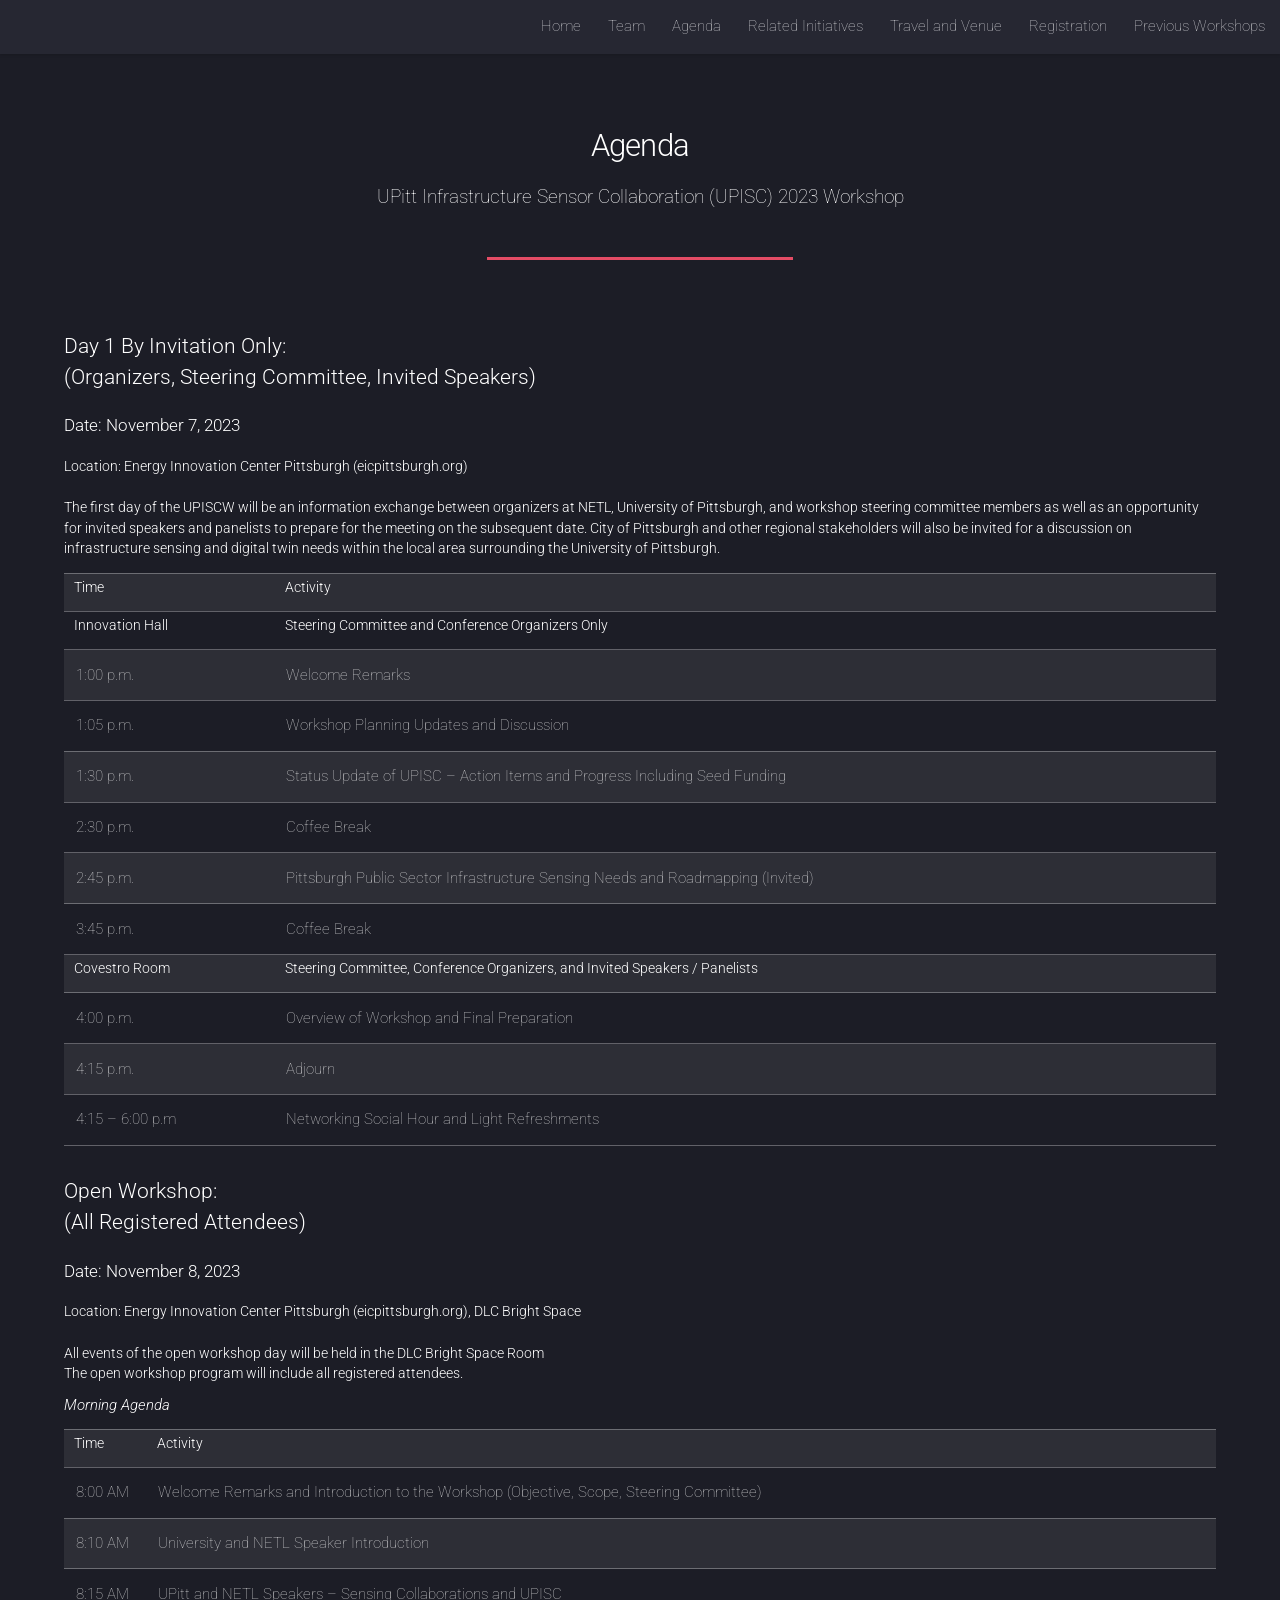
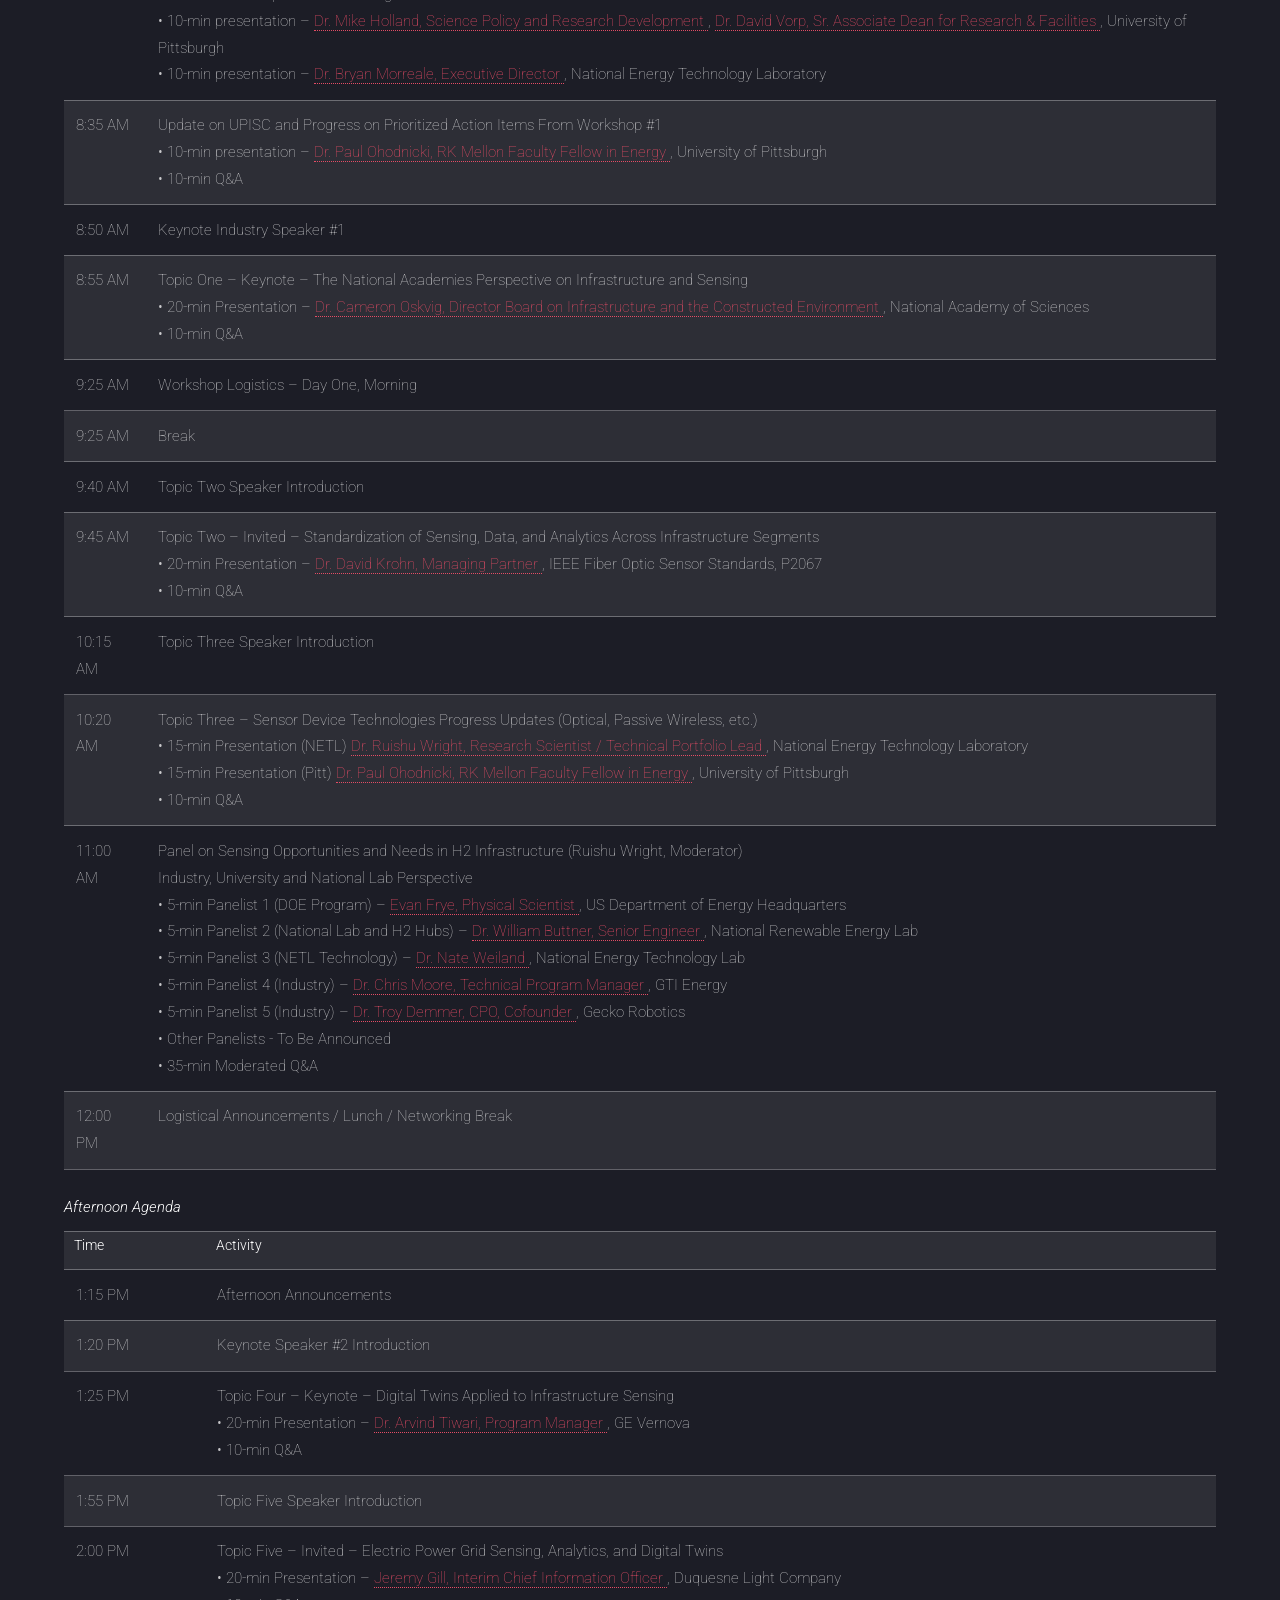
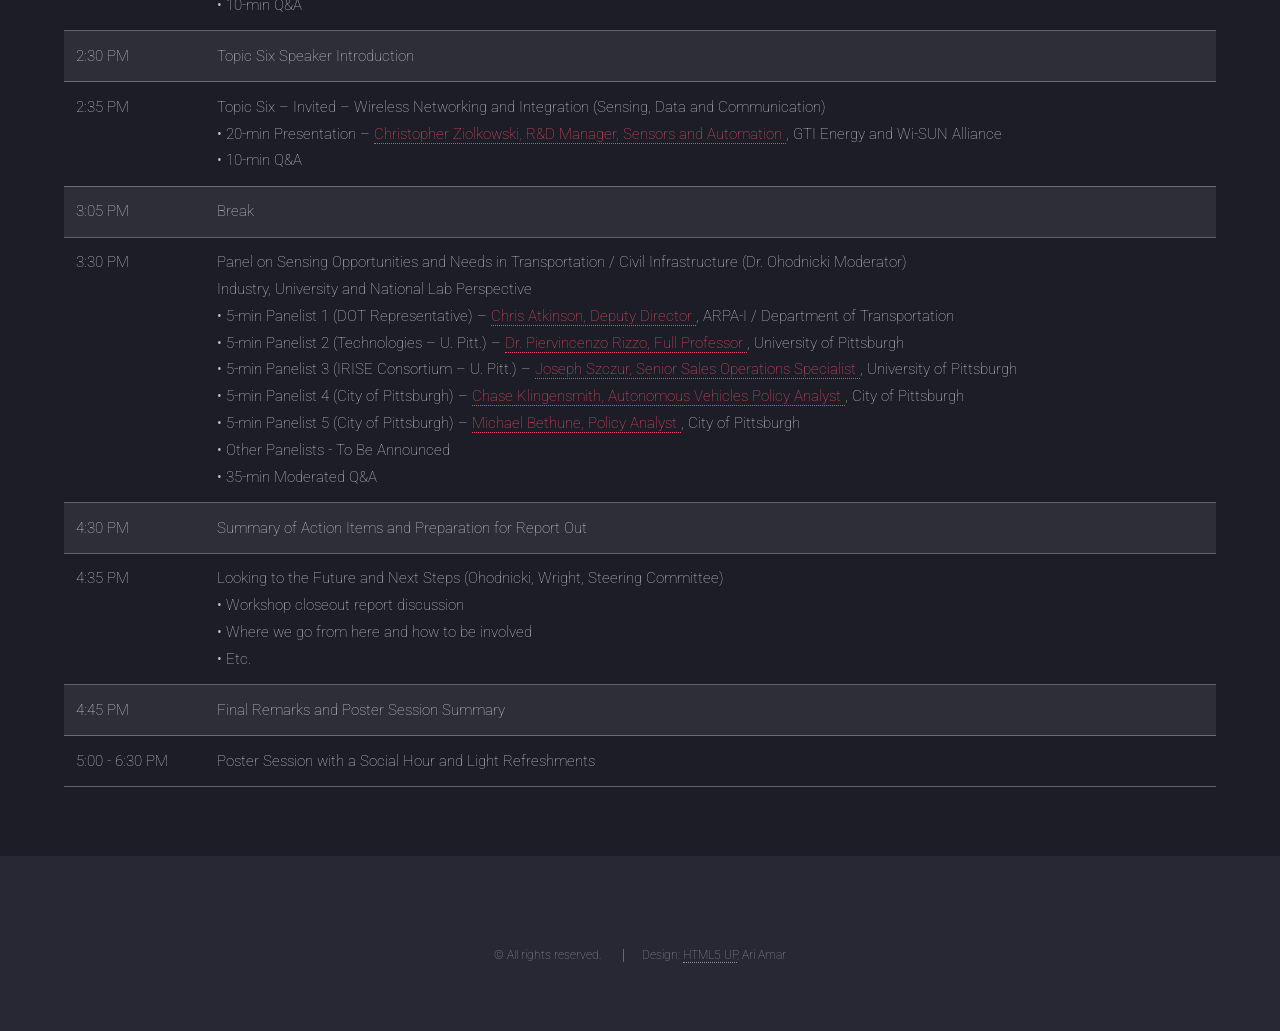
==== Agenda.html @ 0d55bb26 "Update agenda" ====
<!DOCTYPE HTML>
<!--
	Landed by HTML5 UP
	html5up.net | @ajlkn
	Free for personal and commercial use under the CCA 3.0 license (html5up.net/license)
-->
<html>

<head>
	<title>Agenda</title>
	<meta charset="utf-8" />
	<meta name="viewport" content="width=device-width, initial-scale=1, user-scalable=no" />
	<link rel="stylesheet" href="assets/css/main.css" />
	<noscript>
		<link rel="stylesheet" href="assets/css/noscript.css" />
	</noscript>
</head>

<body class="is-preload">
	<div id="page-wrapper">
		
		<!-- Header -->
		<header id="header">

			<nav id="nav">
				<ul>
					<li><a href="index.html">Home</a></li>

					<li>
						<a href="#">Team<a>
								<ul>
									<li><a href="SteeringCommittee.html">Steering Committee</a></li>
									<li><a href="ConferenceOrganizers.html">Conference Organizers</a></li>
									<li><a href="KeyFaculty.html">Key Faculty and Researchers</a></li>

								</ul>
					</li>

					<li><a href="Agenda.html">Agenda</a></li>

					<li><a href="RelatedInitiatives.html">Related Initiatives</a></li>

					<li><a href="TravelVenue.html">Travel and Venue</a></li>

					<!-- <li><a href="https://pitt.co1.qualtrics.com/jfe/form/SV_eyvDLU1VyBYwr2u" -->
					<li><a href="https://pitt.co1.qualtrics.com/jfe/form/SV_7OmbRE6JUemgWvY"
							target="_blank">Registration</a></li>
					
					<li><a href="#">Previous Workshops<a>
						<ul>
							<!-- <li><a href="Agenda2023.html">2023</a></li> -->
							<li><a href="Agenda2022.html">2022</a></li>
						</ul>
					</li>

				</ul>
			</nav>
		</header>

		
		<!-- Main -->
		<div id="main" class="wrapper style1">
			<div class="container">
				<header class="major">
					<h2>Agenda</h2>

					<p>UPitt Infrastructure Sensor Collaboration (UPISC) 2023 Workshop</p>
					<!-- <p style="color: #e44c65">*See 9/07 Workshop Presentation Materials Linked To Activites Under Day Two*</p> -->
				</header>

				<!-- Content -->


				<h3>Day 1 By Invitation Only:
					<br>(Organizers, Steering Committee, Invited Speakers)
				</h3>
				<h4>Date: November 7, 2023</h4>
				<h5>Location: <a href="https://www.eicpittsburgh.org/">Energy Innovation Center Pittsburgh
						(eicpittsburgh.org)</a>

					<br><br>The first day of the UPISCW will be an information exchange between organizers at NETL,
					University of Pittsburgh, and workshop steering committee members as well as an opportunity for
					invited speakers and panelists to prepare for the meeting on the subsequent date. City of 
					Pittsburgh and other regional stakeholders will also be invited for a discussion on infrastructure 
					sensing and digital twin needs within the local area surrounding the University of Pittsburgh.
				</h5>




				<table style="width:100%">

					<tr>
						<th>Time</th>
						<th>Activity</th>

					</tr>

					<tr>
						<th>Innovation Hall</th>
						<th>Steering Committee and Conference Organizers Only</th>

					</tr>


					<tr>
						<td>1:00 p.m.</td>
						<td>Welcome Remarks</td>

					</tr>

					<tr>
						<td>1:05 p.m.</td>
						<td>Workshop Planning Updates and Discussion</td>

					</tr>

					<tr>
						<td>1:30 p.m.</td>
						<td>Status Update of UPISC – Action Items and Progress Including Seed Funding  </td>

					</tr>


					<tr>
						<td>2:30 p.m.</td>
						<td>Coffee Break</td>

					</tr>


					<tr>
						<td>2:45 p.m.</td>
						<td>Pittsburgh Public Sector Infrastructure Sensing Needs and Roadmapping (Invited)</td>

					</tr>

					<tr>
						<td>3:45 p.m.</td>
						<td>Coffee Break</td>

					</tr>


					<tr>
						<th>Covestro Room</th>
						<th>Steering Committee, Conference Organizers, and Invited Speakers / Panelists</th>

					</tr>



					<tr>
						<td>4:00 p.m.</td>
						<td>Overview of Workshop and Final Preparation</td>

					</tr>

					<tr>
						<td>4:15 p.m.</td>
						<td>Adjourn </td>

					</tr>

					<tr>
						<td>4:15 – 6:00 p.m</td>
						<td>Networking Social Hour and Light Refreshments</td>

					</tr>

				</table>



				<h3>Open Workshop:
					<br>(All Registered Attendees)
				</h3>
				<h4>Date: November 8, 2023</h4>
				<h5>Location: <a href="https://www.eicpittsburgh.org/">Energy Innovation Center Pittsburgh
						(eicpittsburgh.org)</a>, DLC Bright Space 

					<br><br>All events of the open workshop day will be held in the DLC Bright Space Room
					<br>The open workshop program will include all registered attendees.
				</h5>

				<i>
					<h1>Morning Agenda</h1>
				</i>

				<table style="width:100%">
					<tr>
						<th>Time</th>
						<th>Activity</th>

					</tr>
					<tr>
						<td>8:00 AM</td>
						<td>Welcome Remarks and Introduction to the Workshop (Objective, Scope, Steering Committee)
							
						</td>

					</tr>
					<tr>
						<td>8:10 AM</td>
						<td>University and NETL Speaker Introduction </td>

					</tr>

					<tr style="height:5px">
						<td>8:15 AM</td>
						<td>UPitt and NETL Speakers – Sensing Collaborations and UPISC

							<br>• 10-min presentation – <a href="https://www.linkedin.com/in/mjholland01/" target="_blank">
							Dr. Mike Holland, Science Policy and Research Development
							</a>, <a href="https://www.linkedin.com/in/david-vorp-251b1040/" target="_blank">
							Dr. David Vorp, Sr. Associate Dean for Research & Facilities
							</a>, University of Pittsburgh
							<br>• 10-min presentation – <a href="https://www.linkedin.com/in/bryan-morreale-43898455/" target="_blank">
							Dr. Bryan Morreale, Executive Director
							</a>, National Energy Technology Laboratory

						</td>
					</tr>
					
					<tr>
						<td>8:35 AM</td>
						<td>Update on UPISC and Progress on Prioritized Action Items From Workshop #1
						
							<br>• 10-min presentation – <a href="https://www.linkedin.com/in/paul-ohodnicki-366ab115/" target="_blank">
							Dr. Paul Ohodnicki, RK Mellon Faculty Fellow in Energy
							</a>, University of Pittsburgh
							<br>• 10-min Q&A
							
						</td>

					</tr>

					<tr>
						<td>8:50 AM</td>
						<td>Keynote Industry Speaker #1 </td>

					</tr>


					<tr style="height:10px;">
						<td>8:55 AM</td>
						<td>Topic One – Keynote – The National Academies Perspective on Infrastructure and Sensing
							<br>• 20-min Presentation – <a href="https://www.linkedin.com/in/cameron-oskvig-aa29a9/" target="_blank">
							Dr. Cameron Oskvig, Director Board on Infrastructure and the Constructed Environment
							</a>, National Academy of Sciences
							<br>• 10-min Q&A

						</td>

					</tr>

					<tr>
						<td>9:25 AM</td>
						<td>Workshop Logistics – Day One, Morning</td>
					</tr>


					<tr>
						<td>9:25 AM</td>
						<td>Break</td>

					</tr>

					<tr>
						<td>9:40 AM</td>
						<td>Topic Two Speaker Introduction</td>

					</tr>

					<tr>
						<td>9:45 AM</td>
						<td>Topic Two – Invited – Standardization of Sensing, Data, and Analytics Across Infrastructure Segments
							<br>• 20-min Presentation – <a href="https://www.linkedin.com/in/david-krohn-72171465/" target="_blank">
							Dr. David Krohn, Managing Partner
							</a>, IEEE Fiber Optic Sensor Standards, P2067
							<br>• 10-min Q&A

						</td>

					</tr>


					<tr>
						<td>10:15 AM</td>
						<td>Topic Three Speaker Introduction</td>

					</tr>

					<tr>
						<td>10:20 AM</td>
						<td>Topic Three – Sensor Device Technologies Progress Updates (Optical, Passive Wireless, etc.)  
							<br>• 15-min Presentation (NETL) <a href="https://www.linkedin.com/in/ruishu-f-wright-96b26642/" target="_blank">
							Dr. Ruishu Wright, Research Scientist / Technical Portfolio Lead
							</a>, National Energy Technology Laboratory
							<br>• 15-min Presentation (Pitt) <a href="https://www.linkedin.com/in/paul-ohodnicki-366ab115/" target="_blank">
							Dr. Paul Ohodnicki, RK Mellon Faculty Fellow in Energy
							</a>, University of Pittsburgh
							<br>• 10-min Q&A

						</td>

					</tr>

					<tr>
						<td>11:00 AM</td>
						<td>Panel on Sensing Opportunities and Needs in H2 Infrastructure (Ruishu Wright, Moderator)
							<br>Industry, University and National Lab Perspective
							<br>• 5-min Panelist 1 (DOE Program) – <a href="https://www.linkedin.com/in/evanjamesfrye/" target="_blank">
							Evan Frye, Physical Scientist
							</a>, US Department of Energy Headquarters
							<br>• 5-min Panelist 2 (National Lab and H2 Hubs) – <a href="https://www.linkedin.com/in/william-buttner-6ab0a7226/" target="_blank">
							Dr. William Buttner, Senior Engineer
							</a>, National Renewable Energy Lab
							<br>• 5-min Panelist 3 (NETL Technology) – <a href="" target="_blank">
							Dr. Nate Weiland
							</a>, National Energy Technology Lab
							<br>• 5-min Panelist 4 (Industry) – <a href="https://www.linkedin.com/in/chris-moore-gti/" target="_blank">
							Dr. Chris Moore, Technical Program Manager
							</a>, GTI Energy
							<br>• 5-min Panelist 5 (Industry) – <a href="https://www.linkedin.com/in/troy-demmer-27037526/" target="_blank">
							Dr. Troy Demmer, CPO, Cofounder
							</a>, Gecko Robotics
							<br>• Other Panelists - To Be Announced
							<br>• 35-min Moderated Q&A


						</td>

					</tr>

					<tr>
						<td>12:00 PM</td>
						<td>Logistical Announcements / Lunch / Networking Break</td>

					</tr>


				</table>
				<i>
					<h1>Afternoon Agenda</h1>
				</i>

				<table style="width:100%" class="centered">
					<tr>
						<th>Time</th>
						<th>Activity</th>

					</tr>
					<tr>
						<td>1:15 PM</td>
						<td>Afternoon Announcements</td>

					</tr>
					<tr>
						<td>1:20 PM</td>
						<td>Keynote Speaker #2 Introduction</td>

					</tr>

					<tr>
						<td>1:25 PM</td>
						<td>Topic Four – Keynote – Digital Twins Applied to Infrastructure Sensing
							<br>• 20-min Presentation – <a href="https://www.linkedin.com/in/arvind-kumar-tiwari-95224019/" target="_blank">
							Dr. Arvind Tiwari, Program Manager
							</a>, GE Vernova
							<br>• 10-min Q&A


						</td>

					</tr>

					<tr>
						<td>1:55 PM</td>
						<td>Topic Five Speaker Introduction</td>

					</tr>


					<tr>
						<td>2:00 PM</td>
						<td>Topic Five – Invited – Electric Power Grid Sensing, Analytics, and Digital Twins
							<br>• 20-min Presentation – <a href="https://www.linkedin.com/in/jeremyngill/" target="_blank">
							Jeremy Gill, Interim Chief Information Officer
							</a>, Duquesne Light Company
							<br>• 10-min Q&A

						</td>

					</tr>

					<tr>
						<td>2:30 PM</td>
						<td>Topic Six Speaker Introduction</td>

					</tr>


					<tr>
						<td>2:35 PM</td>
						<td>Topic Six – Invited – Wireless Networking and Integration (Sensing, Data and Communication)
							<br>• 20-min Presentation – <a href="https://www.linkedin.com/in/christopher-ziolkowski-b3672a29/" target="_blank">
							Christopher Ziolkowski, R&D Manager, Sensors and Automation
							</a>, GTI Energy and Wi-SUN Alliance
							<br>• 10-min Q&A
						</td>

					</tr>

					<tr>
						<td>3:05 PM</td>
						<td>Break</td>

					</tr>

					<tr>
						<td>3:30 PM</td>
						<td>Panel on Sensing Opportunities and Needs in Transportation / Civil Infrastructure (Dr. Ohodnicki Moderator)
							<br>Industry, University and National Lab Perspective
							<br>• 5-min Panelist 1 (DOT Representative) – <a href="https://www.linkedin.com/in/chrisatkinson55/" target="_blank">
							Chris Atkinson, Deputy Director
							</a>, ARPA-I / Department of Transportation
							<br>• 5-min Panelist 2 (Technologies – U. Pitt.) – <a href="https://www.linkedin.com/in/piervincenzo-rizzo-73828452/" target="_blank">
							Dr. Piervincenzo Rizzo, Full Professor
							</a>, University of Pittsburgh
							<br>• 5-min Panelist 3 (IRISE Consortium – U. Pitt.) – <a href="https://www.linkedin.com/in/kathleen-szczur-04760b11/" target="_blank">
							Joseph Szczur, Senior Sales Operations Specialist
							</a>, University of Pittsburgh
							<br>• 5-min Panelist 4 (City of Pittsburgh) – <a href="https://www.linkedin.com/in/chaseklingensmith/" target="_blank">
							Chase Klingensmith, Autonomous Vehicles Policy Analyst
							</a>, City of Pittsburgh
							<br>• 5-min Panelist 5 (City of Pittsburgh) – <a href="https://www.linkedin.com/in/michael-c-bethune/" target="_blank">
							Michael Bethune, Policy Analyst
							</a>, City of Pittsburgh
							<br>• Other Panelists - To Be Announced
							<br>• 35-min Moderated Q&A
							
						</td>

					</tr>

					<tr>
						<td>4:30 PM</td>
						<td>Summary of Action Items and Preparation for Report Out

						</td>

					</tr>

					<tr>
						<td>4:35 PM</td>
						<td>Looking to the Future and Next Steps (Ohodnicki, Wright, Steering Committee)
							<br>• Workshop closeout report discussion 
							<br>• Where we go from here and how to be involved
							<br>• Etc. 
							
						
						</td>

					</tr>

					<tr>
						<td>4:45 PM</td>
						<td>Final Remarks and Poster Session Summary</td>

					</tr>

					<tr>
						<td>5:00 - 6:30 PM</td>
						<td>Poster Session with a Social Hour and Light Refreshments
							<!-- <br><br>• Andrew Xu: <a href="PDF/Xu.pdf" target="_blank">Designing methods for more identity-obscuring and equitable sensing in shared spaces</a> -->
							<!-- <br>• Daejin Kim, Jeffrey Culp: <a href="PDF/Kim&Culp.pdf" target="_blank">Gas Sensitive Materials Enabled Optical Fiber - and SAW - Sensors for Hydrogen and Methane Monitoring</a> -->
							<!-- <br>• Golnaz Tomaraei: <a href="PDF/Tomaraei.pdf" target="_blank">Controlling The Morphology, Chemistry, And Properties Of Nanocarbons In The Nanoproduct Lab</a> -->
							<!-- <br>• Jagannath Devkota, Richard Pingree: <a href="PDF/Devkota & Pingree.pdf" target="_blank">Passive Wireless Surface Acoustic Wave Sensors and Wireless Telemetry</a> -->
							<!-- <br>• Jeffrey Wuenschell: <a href="PDF/Wuenschell.pdf" target="_blank">Nanocomposite Films for Harsh Environment Sensing Applications on Optical Fiber</a> -->
							<!-- <br>• Karki: <a href="PDF/Karki.pdf" target="_blank">Fiber optic deployment robotic tool (FODRT) for pipeline applications</a> -->
							<!-- <br>• Edward Hoffman, Karki: <a href="PDF/Karki_2.pdf" target="_blank">Single crystal fiber growth via LHPG method for harsh environment sensing applications</a> -->
							<!-- <br>• Kelly Rose, Chung Yan Shih: <a href="PDF/SAMI.pdf" target="_blank">NETL’s Science-based AI/ML Institute</a> -->
							<!-- <br>• Michael Buric: <a href="PDF/Buric.pdf" target="_blank">Distributed molten salt-loop development acceleration with single-crystal harsh-environment optical fiber-sensors</a> -->
							<!-- <br>• Nageswara Lalam: <a href="PDF/Lalam.pdf" target="_blank">Distributed Fiber Sensor Interrogators for Multi-Parameter Monitoring</a> -->
							<!-- <br>• Nathan Diemler, Alexander Shumski, Ruishu Wright: <a href="PDF/Wright&Diemler&Shumski.pdf" target="_blank">Corrosion and pH Monitoring of Pipelines and Subsurface Wellbores Using Optical Fiber Sensors</a> -->
							<!-- <br>• Pengdi Zhang: <a href="PDF/Zhang.pdf" target="_blank">Pipeline Defects Inspection Based Upon Distributed Acoustic Fiber Optic Sensing Data for Machine Learning Technology</a> -->
							<!-- <br>• Scott Crawford: <a href="PDF/Crawford.pdf" target="_blank">Portable Photoluminescent Sensors for Critical Metals</a> -->
							<!-- <br>• Yang-Duan Su: <a href="PDF/Su.pdf" target="_blank">Electrical Asset Temperature Monitoring Using Optical Fiber Based Sensors</a> -->
							<!-- <br>• Yuhua Duan: <a href="PDF/Duan.pdf" target="_blank">Theoretical Study of Temperature Dependence and Optical properties of Gas Sensor Materials</a> -->
							<!-- <br>• Z. Zeng: <a href="PDF/Zeng.pdf" target="_blank">Heterogeneous Growth of UiO-66-NH2 on Oxidized Single-Walled Carbon Nanotubes to Form “Beads-on-a-String” Composites</a> -->
						</td>

					</tr>

				</table>




				<!-- <div class="row"> -->
								
								<!-- <div class="col-4 col-12-medium"> -->
									  <!-- <img src="images/CMU.png" alt="" style="width:50%" > -->
								<!-- </div> -->
								<!-- <div class="col-4 col-12-medium"> -->
									  <!-- <img src="images/NC_State.png" alt="" style="width:100%"> -->
								<!-- </div> -->
								<!-- <div class="col-4 col-12-medium"> -->
									  <!-- <img src="images/PITT.png" alt="" style=" width:100%"> -->
								<!-- </div> -->
								
							<!-- </div> -->







			</div>
		</div>

		<!-- Footer -->
		<footer id="footer">

			<ul class="copyright">
				<li>&copy; All rights reserved.</li>
				<li>Design: <a href="http://html5up.net">HTML5 UP</a>, Ari Amar</li>
			</ul>
		</footer> 

	</div>

	<!-- Scripts -->
	<script src="assets/js/jquery.min.js"></script>
	<script src="assets/js/jquery.scrolly.min.js"></script>
	<script src="assets/js/jquery.dropotron.min.js"></script>
	<script src="assets/js/jquery.scrollex.min.js"></script>
	<script src="assets/js/browser.min.js"></script>
	<script src="assets/js/breakpoints.min.js"></script>
	<script src="assets/js/util.js"></script>
	<script src="assets/js/main.js"></script>

</body>

</html>
---- assets/css/main.css ----
@import url("fontawesome-all.min.css");
@import url("https://fonts.googleapis.com/css?family=Roboto:100,300,100italic,300italic");

/*
	Landed by HTML5 UP
	html5up.net | @ajlkn
	Free for personal and commercial use under the CCA 3.0 license (html5up.net/license)
*/

html, body, div, span, applet, object,
iframe, h1, h2, h3, h4, h5, h6, p, blockquote,
pre, a, abbr, acronym, address, big, cite,
code, del, dfn, em, img, ins, kbd, q, s, samp,
small, strike, strong, sub, sup, tt, var, b,
u, i, center, dl, dt, dd, ol, ul, li, fieldset,
form, label, legend, table, caption, tbody,
tfoot, thead, tr, th, td, article, aside,
canvas, details, embed, figure, figcaption,
footer, header, hgroup, menu, nav, output, ruby,
section, summary, time, mark, audio, video {
	margin: 0;
	padding: 0;
	border: 0;
	font-size: 100%;
	font: inherit;
	vertical-align: baseline;}

article, aside, details, figcaption, figure,
footer, header, hgroup, menu, nav, section {
	display: block;}

body {
	line-height: 1;
}

ol, ul {
	list-style: none;
}

blockquote, q {
	quotes: none;
}

	blockquote:before, blockquote:after, q:before, q:after {
		content: '';
		content: none;
	}

table {
	border-collapse: collapse;
	border-spacing: 0;
}

body {
	-webkit-text-size-adjust: none;
}

mark {
	background-color: transparent;
	color: inherit;
}

input::-moz-focus-inner {
	border: 0;
	padding: 0;
}

input, select, textarea {
	-moz-appearance: none;
	-webkit-appearance: none;
	-ms-appearance: none;
	appearance: none;
}

/* Basic */

	html {
		box-sizing: border-box;
	}

	*, *:before, *:after {
		box-sizing: inherit;
	}

	html, body {
		background: #1c1d26;
	}

	body.is-preload *, body.is-preload *:before, body.is-preload *:after {
		-moz-animation: none !important;
		-webkit-animation: none !important;
		-ms-animation: none !important;
		animation: none !important;
		-moz-transition: none !important;
		-webkit-transition: none !important;
		-ms-transition: none !important;
		transition: none !important;
	}

	body, input, select, textarea {
		color: rgba(255, 255, 255, 0.75);
		font-family: "Roboto", Helvetica, sans-serif;
		font-size: 15pt;
		font-weight: 100;
		line-height: 1.75em;
	}

	a {
		-moz-transition: border-color 0.2s ease-in-out, color 0.2s ease-in-out;
		-webkit-transition: border-color 0.2s ease-in-out, color 0.2s ease-in-out;
		-ms-transition: border-color 0.2s ease-in-out, color 0.2s ease-in-out;
		transition: border-color 0.2s ease-in-out, color 0.2s ease-in-out;
		border-bottom: dotted 1px;
		color: #e44c65;
		text-decoration: none;
	}

		a:hover {
			color: #e44c65 !important;
			border-bottom-color: transparent;
		}

	strong, b {
		color: #ffffff;
		font-weight: 300;
	}

	em, i {
		font-style: italic;
	}

	p {
		margin: 0 0 2em 0;
	}

	h1, h2, h3, h4, h5, h6 {
		color: #ffffff;
		font-weight: 300;
		line-height: 1em;
		margin: 0 0 1em 0;
	}

		h1 a, h2 a, h3 a, h4 a, h5 a, h6 a {
			color: inherit;
			border: 0;
		}

	h2 {
		font-size: 2em;
		line-height: 1.5em;
		letter-spacing: -0.025em;
	}

	h3 {
		font-size: 1.35em;
		line-height: 1.5em;
	}

	h4 {
		font-size: 1.1em;
		line-height: 1.5em;
	}

	h5 {
		font-size: 0.9em;
		line-height: 1.5em;
	}

	h6 {
		font-size: 0.7em;
		line-height: 1.5em;
	}

	sub {
		font-size: 0.8em;
		position: relative;
		top: 0.5em;
	}

	sup {
		font-size: 0.8em;
		position: relative;
		top: -0.5em;
	}

	hr {
		border: 0;
		border-bottom: solid 1px rgba(255, 255, 255, 0.3);
		margin: 3em 0;
	}

		hr.major {
			margin: 4em 0;
		}

	blockquote {
		border-left: solid 4px rgba(255, 255, 255, 0.3);
		font-style: italic;
		margin: 0 0 2em 0;
		padding: 0.5em 0 0.5em 2em;
	}

	code {
		background: rgba(255, 255, 255, 0.075);
		border-radius: 4px;
		font-family: "Courier New", monospace;
		font-size: 0.9em;
		margin: 0 0.25em;
		padding: 0.25em 0.65em;
	}

	pre {
		-webkit-overflow-scrolling: touch;
		font-family: "Courier New", monospace;
		font-size: 0.9em;
		margin: 0 0 2em 0;
	}

		pre code {
			display: block;
			line-height: 1.75em;
			padding: 1em 1.5em;
			overflow-x: auto;
		}

	.align-left {
		text-align: left;
	}

	.align-center {
		text-align: center;
	}

	.align-right {
		text-align: right;
	}

/* Loader */

	@-moz-keyframes spinner-show {
		0% {
			opacity: 0;
		}

		100% {
			opacity: 1;
		}
	}

	@-webkit-keyframes spinner-show {
		0% {
			opacity: 0;
		}

		100% {
			opacity: 1;
		}
	}

	@-ms-keyframes spinner-show {
		0% {
			opacity: 0;
		}

		100% {
			opacity: 1;
		}
	}

	@keyframes spinner-show {
		0% {
			opacity: 0;
		}

		100% {
			opacity: 1;
		}
	}

	@-moz-keyframes spinner-hide {
		0% {
			color: rgba(255, 255, 255, 0.15);
			z-index: 100001;
			-moz-transform: scale(1) rotate(0deg);
			-webkit-transform: scale(1) rotate(0deg);
			-ms-transform: scale(1) rotate(0deg);
			transform: scale(1) rotate(0deg);
		}

		99% {
			color: #1c1d26;
			z-index: 100001;
			-moz-transform: scale(0.5) rotate(360deg);
			-webkit-transform: scale(0.5) rotate(360deg);
			-ms-transform: scale(0.5) rotate(360deg);
			transform: scale(0.5) rotate(360deg);
		}

		100% {
			color: #1c1d26;
			z-index: -1;
			-moz-transform: scale(0.5) rotate(360deg);
			-webkit-transform: scale(0.5) rotate(360deg);
			-ms-transform: scale(0.5) rotate(360deg);
			transform: scale(0.5) rotate(360deg);
		}
	}

	@-webkit-keyframes spinner-hide {
		0% {
			color: rgba(255, 255, 255, 0.15);
			z-index: 100001;
			-moz-transform: scale(1) rotate(0deg);
			-webkit-transform: scale(1) rotate(0deg);
			-ms-transform: scale(1) rotate(0deg);
			transform: scale(1) rotate(0deg);
		}

		99% {
			color: #1c1d26;
			z-index: 100001;
			-moz-transform: scale(0.5) rotate(360deg);
			-webkit-transform: scale(0.5) rotate(360deg);
			-ms-transform: scale(0.5) rotate(360deg);
			transform: scale(0.5) rotate(360deg);
		}

		100% {
			color: #1c1d26;
			z-index: -1;
			-moz-transform: scale(0.5) rotate(360deg);
			-webkit-transform: scale(0.5) rotate(360deg);
			-ms-transform: scale(0.5) rotate(360deg);
			transform: scale(0.5) rotate(360deg);
		}
	}

	@-ms-keyframes spinner-hide {
		0% {
			color: rgba(255, 255, 255, 0.15);
			z-index: 100001;
			-moz-transform: scale(1) rotate(0deg);
			-webkit-transform: scale(1) rotate(0deg);
			-ms-transform: scale(1) rotate(0deg);
			transform: scale(1) rotate(0deg);
		}

		99% {
			color: #1c1d26;
			z-index: 100001;
			-moz-transform: scale(0.5) rotate(360deg);
			-webkit-transform: scale(0.5) rotate(360deg);
			-ms-transform: scale(0.5) rotate(360deg);
			transform: scale(0.5) rotate(360deg);
		}

		100% {
			color: #1c1d26;
			z-index: -1;
			-moz-transform: scale(0.5) rotate(360deg);
			-webkit-transform: scale(0.5) rotate(360deg);
			-ms-transform: scale(0.5) rotate(360deg);
			transform: scale(0.5) rotate(360deg);
		}
	}

	@keyframes spinner-hide {
		0% {
			color: rgba(255, 255, 255, 0.15);
			z-index: 100001;
			-moz-transform: scale(1) rotate(0deg);
			-webkit-transform: scale(1) rotate(0deg);
			-ms-transform: scale(1) rotate(0deg);
			transform: scale(1) rotate(0deg);
		}

		99% {
			color: #1c1d26;
			z-index: 100001;
			-moz-transform: scale(0.5) rotate(360deg);
			-webkit-transform: scale(0.5) rotate(360deg);
			-ms-transform: scale(0.5) rotate(360deg);
			transform: scale(0.5) rotate(360deg);
		}

		100% {
			color: #1c1d26;
			z-index: -1;
			-moz-transform: scale(0.5) rotate(360deg);
			-webkit-transform: scale(0.5) rotate(360deg);
			-ms-transform: scale(0.5) rotate(360deg);
			transform: scale(0.5) rotate(360deg);
		}
	}

	@-moz-keyframes spinner-rotate {
		0% {
			-moz-transform: scale(1) rotate(0deg);
			-webkit-transform: scale(1) rotate(0deg);
			-ms-transform: scale(1) rotate(0deg);
			transform: scale(1) rotate(0deg);
		}

		100% {
			-moz-transform: scale(1) rotate(360deg);
			-webkit-transform: scale(1) rotate(360deg);
			-ms-transform: scale(1) rotate(360deg);
			transform: scale(1) rotate(360deg);
		}
	}

	@-webkit-keyframes spinner-rotate {
		0% {
			-moz-transform: scale(1) rotate(0deg);
			-webkit-transform: scale(1) rotate(0deg);
			-ms-transform: scale(1) rotate(0deg);
			transform: scale(1) rotate(0deg);
		}

		100% {
			-moz-transform: scale(1) rotate(360deg);
			-webkit-transform: scale(1) rotate(360deg);
			-ms-transform: scale(1) rotate(360deg);
			transform: scale(1) rotate(360deg);
		}
	}

	@-ms-keyframes spinner-rotate {
		0% {
			-moz-transform: scale(1) rotate(0deg);
			-webkit-transform: scale(1) rotate(0deg);
			-ms-transform: scale(1) rotate(0deg);
			transform: scale(1) rotate(0deg);
		}

		100% {
			-moz-transform: scale(1) rotate(360deg);
			-webkit-transform: scale(1) rotate(360deg);
			-ms-transform: scale(1) rotate(360deg);
			transform: scale(1) rotate(360deg);
		}
	}

	@keyframes spinner-rotate {
		0% {
			-moz-transform: scale(1) rotate(0deg);
			-webkit-transform: scale(1) rotate(0deg);
			-ms-transform: scale(1) rotate(0deg);
			transform: scale(1) rotate(0deg);
		}

		100% {
			-moz-transform: scale(1) rotate(360deg);
			-webkit-transform: scale(1) rotate(360deg);
			-ms-transform: scale(1) rotate(360deg);
			transform: scale(1) rotate(360deg);
		}
	}

	@-moz-keyframes overlay-hide {
		0% {
			opacity: 1;
			z-index: 100000;
		}

		15% {
			opacity: 1;
			z-index: 100000;
		}

		99% {
			opacity: 0;
			z-index: 100000;
		}

		100% {
			opacity: 0;
			z-index: -1;
		}
	}

	@-webkit-keyframes overlay-hide {
		0% {
			opacity: 1;
			z-index: 100000;
		}

		15% {
			opacity: 1;
			z-index: 100000;
		}

		99% {
			opacity: 0;
			z-index: 100000;
		}

		100% {
			opacity: 0;
			z-index: -1;
		}
	}

	@-ms-keyframes overlay-hide {
		0% {
			opacity: 1;
			z-index: 100000;
		}

		15% {
			opacity: 1;
			z-index: 100000;
		}

		99% {
			opacity: 0;
			z-index: 100000;
		}

		100% {
			opacity: 0;
			z-index: -1;
		}
	}

	@keyframes overlay-hide {
		0% {
			opacity: 1;
			z-index: 100000;
		}

		15% {
			opacity: 1;
			z-index: 100000;
		}

		99% {
			opacity: 0;
			z-index: 100000;
		}

		100% {
			opacity: 0;
			z-index: -1;
		}
	}

	body.landing {
		text-decoration: none;
	}

		body.landing:before {
			-moz-osx-font-smoothing: grayscale;
			-webkit-font-smoothing: antialiased;
			display: inline-block;
			font-style: normal;
			font-variant: normal;
			text-rendering: auto;
			line-height: 1;
			text-transform: none !important;
			font-family: 'Font Awesome 5 Free';
			font-weight: 900;
		}

		body.landing:before {
			-moz-animation: spinner-show 1.5s 1 0.25s ease forwards, spinner-hide 0.25s ease-in-out forwards !important;
			-webkit-animation: spinner-show 1.5s 1 0.25s ease forwards, spinner-hide 0.25s ease-in-out forwards !important;
			-ms-animation: spinner-show 1.5s 1 0.25s ease forwards, spinner-hide 0.25s ease-in-out forwards !important;
			animation: spinner-show 1.5s 1 0.25s ease forwards, spinner-hide 0.25s ease-in-out forwards !important;
			-moz-transform-origin: 50% 50%;
			-webkit-transform-origin: 50% 50%;
			-ms-transform-origin: 50% 50%;
			transform-origin: 50% 50%;
			color: rgba(255, 255, 255, 0.15);
			content: '\f1ce';
			cursor: default;
			display: block;
			font-size: 2em;
			height: 2em;
			left: 50%;
			line-height: 2em;
			margin: -1em 0 0 -1em;
			opacity: 0;
			position: fixed;
			text-align: center;
			top: 50%;
			width: 2em;
			z-index: -1;
		}

		body.landing:after {
			-moz-animation: overlay-hide 1.5s ease-in forwards !important;
			-webkit-animation: overlay-hide 1.5s ease-in forwards !important;
			-ms-animation: overlay-hide 1.5s ease-in forwards !important;
			animation: overlay-hide 1.5s ease-in forwards !important;
			background: #1c1d26;
			content: '';
			display: block;
			height: 100%;
			left: 0;
			opacity: 0;
			position: fixed;
			top: 0;
			width: 100%;
			z-index: -1;
		}

		body.landing.is-preload:before {
			-moz-animation: spinner-show 1.5s 1 0.25s ease forwards, spinner-rotate 0.75s infinite linear !important;
			-webkit-animation: spinner-show 1.5s 1 0.25s ease forwards, spinner-rotate 0.75s infinite linear !important;
			-ms-animation: spinner-show 1.5s 1 0.25s ease forwards, spinner-rotate 0.75s infinite linear !important;
			animation: spinner-show 1.5s 1 0.25s ease forwards, spinner-rotate 0.75s infinite linear !important;
			z-index: 100001;
		}

		body.landing.is-preload:after {
			-moz-animation: none !important;
			-webkit-animation: none !important;
			-ms-animation: none !important;
			animation: none !important;
			opacity: 1;
			z-index: 100000;
		}

	@media (-webkit-min-device-pixel-ratio: 2) {

		body.landing:before {
			line-height: 2.025em;
		}

	}

/* Container */

	.container {
		margin: 0 auto;
		max-width: calc(100% - 4em);
		width: 70em;
	}

		.container.xsmall {
			width: 17.5em;
		}

		.container.small {
			width: 35em;
		}

		.container.medium {
			width: 52.5em;
		}

		.container.large {
			width: 87.5em;
		}

		.container.xlarge {
			width: 105em;
		}

		.container.max {
			width: 100%;
		}

		@media screen and (max-width: 1280px) {

			.container {
				width: 90%;
				max-width: 100%;
			}

		}

		@media screen and (max-width: 980px) {

			.container {
				width: 100% !important;
			}

		}

/* Row */

	.row {
		display: flex;
		flex-wrap: wrap;
		box-sizing: border-box;
		align-items: stretch;
	}

		.row > * {
			box-sizing: border-box;
		}

		.row.gtr-uniform > * > :last-child {
			margin-bottom: 0;
		}

		.row.aln-left {
			justify-content: flex-start;
		}

		.row.aln-center {
			justify-content: center;
		}

		.row.aln-right {
			justify-content: flex-end;
		}

		.row.aln-top {
			align-items: flex-start;
		}

		.row.aln-middle {
			align-items: center;
		}

		.row.aln-bottom {
			align-items: flex-end;
		}

		.row > .imp {
			order: -1;
		}

		.row > .col-1 {
			width: 8.33333%;
		}

		.row > .off-1 {
			margin-left: 8.33333%;
		}

		.row > .col-2 {
			width: 16.66667%;
		}

		.row > .off-2 {
			margin-left: 16.66667%;
		}

		.row > .col-3 {
			width: 25%;
		}

		.row > .off-3 {
			margin-left: 25%;
		}

		.row > .col-4 {
			width: 33.33333%;
		}

		.row > .off-4 {
			margin-left: 33.33333%;
		}

		.row > .col-5 {
			width: 41.66667%;
		}

		.row > .off-5 {
			margin-left: 41.66667%;
		}

		.row > .col-6 {
			width: 50%;
		}

		.row > .off-6 {
			margin-left: 50%;
		}

		.row > .col-7 {
			width: 58.33333%;
		}

		.row > .off-7 {
			margin-left: 58.33333%;
		}

		.row > .col-8 {
			width: 66.66667%;
		}

		.row > .off-8 {
			margin-left: 66.66667%;
		}

		.row > .col-9 {
			width: 75%;
		}

		.row > .off-9 {
			margin-left: 75%;
		}

		.row > .col-10 {
			width: 83.33333%;
		}

		.row > .off-10 {
			margin-left: 83.33333%;
		}

		.row > .col-11 {
			width: 91.66667%;
		}

		.row > .off-11 {
			margin-left: 91.66667%;
		}

		.row > .col-12 {
			width: 100%;
		}

		.row > .off-12 {
			margin-left: 100%;
		}

		.row.gtr-0 {
			margin-top: 0;
			margin-left: 0em;
		}

			.row.gtr-0 > * {
				padding: 0 0 0 0em;
			}

			.row.gtr-0.gtr-uniform {
				margin-top: 0em;
			}

				.row.gtr-0.gtr-uniform > * {
					padding-top: 0em;
				}

		.row.gtr-25 {
			margin-top: 0;
			margin-left: -0.625em;
		}

			.row.gtr-25 > * {
				padding: 0 0 0 0.625em;
			}

			.row.gtr-25.gtr-uniform {
				margin-top: -0.625em;
			}

				.row.gtr-25.gtr-uniform > * {
					padding-top: 0.625em;
				}

		.row.gtr-50 {
			margin-top: 0;
			margin-left: -1.25em;
		}

			.row.gtr-50 > * {
				padding: 0 0 0 1.25em;
			}

			.row.gtr-50.gtr-uniform {
				margin-top: -1.25em;
			}

				.row.gtr-50.gtr-uniform > * {
					padding-top: 1.25em;
				}

		.row {
			margin-top: 0;
			margin-left: -2.5em;
		}

			.row > * {
				padding: 0 0 0 2.5em;
			}

			.row.gtr-uniform {
				margin-top: -2.5em;
			}

				.row.gtr-uniform > * {
					padding-top: 2.5em;
				}

		.row.gtr-150 {
			margin-top: 0;
			margin-left: -3.75em;
		}

			.row.gtr-150 > * {
				padding: 0 0 0 3.75em;
			}

			.row.gtr-150.gtr-uniform {
				margin-top: -3.75em;
			}

				.row.gtr-150.gtr-uniform > * {
					padding-top: 3.75em;
				}

		.row.gtr-200 {
			margin-top: 0;
			margin-left: -5em;
		}

			.row.gtr-200 > * {
				padding: 0 0 0 5em;
			}

			.row.gtr-200.gtr-uniform {
				margin-top: -5em;
			}

				.row.gtr-200.gtr-uniform > * {
					padding-top: 5em;
				}

		@media screen and (max-width: 1680px) {

			.row {
				display: flex;
				flex-wrap: wrap;
				box-sizing: border-box;
				align-items: stretch;
			}

				.row > * {
					box-sizing: border-box;
				}

				.row.gtr-uniform > * > :last-child {
					margin-bottom: 0;
				}

				.row.aln-left {
					justify-content: flex-start;
				}

				.row.aln-center {
					justify-content: center;
				}

				.row.aln-right {
					justify-content: flex-end;
				}

				.row.aln-top {
					align-items: flex-start;
				}

				.row.aln-middle {
					align-items: center;
				}

				.row.aln-bottom {
					align-items: flex-end;
				}

				.row > .imp-xlarge {
					order: -1;
				}

				.row > .col-1-xlarge {
					width: 8.33333%;
				}

				.row > .off-1-xlarge {
					margin-left: 8.33333%;
				}

				.row > .col-2-xlarge {
					width: 16.66667%;
				}

				.row > .off-2-xlarge {
					margin-left: 16.66667%;
				}

				.row > .col-3-xlarge {
					width: 25%;
				}

				.row > .off-3-xlarge {
					margin-left: 25%;
				}

				.row > .col-4-xlarge {
					width: 33.33333%;
				}

				.row > .off-4-xlarge {
					margin-left: 33.33333%;
				}

				.row > .col-5-xlarge {
					width: 41.66667%;
				}

				.row > .off-5-xlarge {
					margin-left: 41.66667%;
				}

				.row > .col-6-xlarge {
					width: 50%;
				}

				.row > .off-6-xlarge {
					margin-left: 50%;
				}

				.row > .col-7-xlarge {
					width: 58.33333%;
				}

				.row > .off-7-xlarge {
					margin-left: 58.33333%;
				}

				.row > .col-8-xlarge {
					width: 66.66667%;
				}

				.row > .off-8-xlarge {
					margin-left: 66.66667%;
				}

				.row > .col-9-xlarge {
					width: 75%;
				}

				.row > .off-9-xlarge {
					margin-left: 75%;
				}

				.row > .col-10-xlarge {
					width: 83.33333%;
				}

				.row > .off-10-xlarge {
					margin-left: 83.33333%;
				}

				.row > .col-11-xlarge {
					width: 91.66667%;
				}

				.row > .off-11-xlarge {
					margin-left: 91.66667%;
				}

				.row > .col-12-xlarge {
					width: 100%;
				}

				.row > .off-12-xlarge {
					margin-left: 100%;
				}

				.row.gtr-0 {
					margin-top: 0;
					margin-left: 0em;
				}

					.row.gtr-0 > * {
						padding: 0 0 0 0em;
					}

					.row.gtr-0.gtr-uniform {
						margin-top: 0em;
					}

						.row.gtr-0.gtr-uniform > * {
							padding-top: 0em;
						}

				.row.gtr-25 {
					margin-top: 0;
					margin-left: -0.625em;
				}

					.row.gtr-25 > * {
						padding: 0 0 0 0.625em;
					}

					.row.gtr-25.gtr-uniform {
						margin-top: -0.625em;
					}

						.row.gtr-25.gtr-uniform > * {
							padding-top: 0.625em;
						}

				.row.gtr-50 {
					margin-top: 0;
					margin-left: -1.25em;
				}

					.row.gtr-50 > * {
						padding: 0 0 0 1.25em;
					}

					.row.gtr-50.gtr-uniform {
						margin-top: -1.25em;
					}

						.row.gtr-50.gtr-uniform > * {
							padding-top: 1.25em;
						}

				.row {
					margin-top: 0;
					margin-left: -2.5em;
				}

					.row > * {
						padding: 0 0 0 2.5em;
					}

					.row.gtr-uniform {
						margin-top: -2.5em;
					}

						.row.gtr-uniform > * {
							padding-top: 2.5em;
						}

				.row.gtr-150 {
					margin-top: 0;
					margin-left: -3.75em;
				}

					.row.gtr-150 > * {
						padding: 0 0 0 3.75em;
					}

					.row.gtr-150.gtr-uniform {
						margin-top: -3.75em;
					}

						.row.gtr-150.gtr-uniform > * {
							padding-top: 3.75em;
						}

				.row.gtr-200 {
					margin-top: 0;
					margin-left: -5em;
				}

					.row.gtr-200 > * {
						padding: 0 0 0 5em;
					}

					.row.gtr-200.gtr-uniform {
						margin-top: -5em;
					}

						.row.gtr-200.gtr-uniform > * {
							padding-top: 5em;
						}

		}

		@media screen and (max-width: 1280px) {

			.row {
				display: flex;
				flex-wrap: wrap;
				box-sizing: border-box;
				align-items: stretch;
			}

				.row > * {
					box-sizing: border-box;
				}

				.row.gtr-uniform > * > :last-child {
					margin-bottom: 0;
				}

				.row.aln-left {
					justify-content: flex-start;
				}

				.row.aln-center {
					justify-content: center;
				}

				.row.aln-right {
					justify-content: flex-end;
				}

				.row.aln-top {
					align-items: flex-start;
				}

				.row.aln-middle {
					align-items: center;
				}

				.row.aln-bottom {
					align-items: flex-end;
				}

				.row > .imp-large {
					order: -1;
				}

				.row > .col-1-large {
					width: 8.33333%;
				}

				.row > .off-1-large {
					margin-left: 8.33333%;
				}

				.row > .col-2-large {
					width: 16.66667%;
				}

				.row > .off-2-large {
					margin-left: 16.66667%;
				}

				.row > .col-3-large {
					width: 25%;
				}

				.row > .off-3-large {
					margin-left: 25%;
				}

				.row > .col-4-large {
					width: 33.33333%;
				}

				.row > .off-4-large {
					margin-left: 33.33333%;
				}

				.row > .col-5-large {
					width: 41.66667%;
				}

				.row > .off-5-large {
					margin-left: 41.66667%;
				}

				.row > .col-6-large {
					width: 50%;
				}

				.row > .off-6-large {
					margin-left: 50%;
				}

				.row > .col-7-large {
					width: 58.33333%;
				}

				.row > .off-7-large {
					margin-left: 58.33333%;
				}

				.row > .col-8-large {
					width: 66.66667%;
				}

				.row > .off-8-large {
					margin-left: 66.66667%;
				}

				.row > .col-9-large {
					width: 75%;
				}

				.row > .off-9-large {
					margin-left: 75%;
				}

				.row > .col-10-large {
					width: 83.33333%;
				}

				.row > .off-10-large {
					margin-left: 83.33333%;
				}

				.row > .col-11-large {
					width: 91.66667%;
				}

				.row > .off-11-large {
					margin-left: 91.66667%;
				}

				.row > .col-12-large {
					width: 100%;
				}

				.row > .off-12-large {
					margin-left: 100%;
				}

				.row.gtr-0 {
					margin-top: 0;
					margin-left: 0em;
				}

					.row.gtr-0 > * {
						padding: 0 0 0 0em;
					}

					.row.gtr-0.gtr-uniform {
						margin-top: 0em;
					}

						.row.gtr-0.gtr-uniform > * {
							padding-top: 0em;
						}

				.row.gtr-25 {
					margin-top: 0;
					margin-left: -0.625em;
				}

					.row.gtr-25 > * {
						padding: 0 0 0 0.625em;
					}

					.row.gtr-25.gtr-uniform {
						margin-top: -0.625em;
					}

						.row.gtr-25.gtr-uniform > * {
							padding-top: 0.625em;
						}

				.row.gtr-50 {
					margin-top: 0;
					margin-left: -1.25em;
				}

					.row.gtr-50 > * {
						padding: 0 0 0 1.25em;
					}

					.row.gtr-50.gtr-uniform {
						margin-top: -1.25em;
					}

						.row.gtr-50.gtr-uniform > * {
							padding-top: 1.25em;
						}

				.row {
					margin-top: 0;
					margin-left: -2.5em;
				}

					.row > * {
						padding: 0 0 0 2.5em;
					}

					.row.gtr-uniform {
						margin-top: -2.5em;
					}

						.row.gtr-uniform > * {
							padding-top: 2.5em;
						}

				.row.gtr-150 {
					margin-top: 0;
					margin-left: -3.75em;
				}

					.row.gtr-150 > * {
						padding: 0 0 0 3.75em;
					}

					.row.gtr-150.gtr-uniform {
						margin-top: -3.75em;
					}

						.row.gtr-150.gtr-uniform > * {
							padding-top: 3.75em;
						}

				.row.gtr-200 {
					margin-top: 0;
					margin-left: -5em;
				}

					.row.gtr-200 > * {
						padding: 0 0 0 5em;
					}

					.row.gtr-200.gtr-uniform {
						margin-top: -5em;
					}

						.row.gtr-200.gtr-uniform > * {
							padding-top: 5em;
						}

		}

		@media screen and (max-width: 980px) {

			.row {
				display: flex;
				flex-wrap: wrap;
				box-sizing: border-box;
				align-items: stretch;
			}

				.row > * {
					box-sizing: border-box;
				}

				.row.gtr-uniform > * > :last-child {
					margin-bottom: 0;
				}

				.row.aln-left {
					justify-content: flex-start;
				}

				.row.aln-center {
					justify-content: center;
				}

				.row.aln-right {
					justify-content: flex-end;
				}

				.row.aln-top {
					align-items: flex-start;
				}

				.row.aln-middle {
					align-items: center;
				}

				.row.aln-bottom {
					align-items: flex-end;
				}

				.row > .imp-medium {
					order: -1;
				}

				.row > .col-1-medium {
					width: 8.33333%;
				}

				.row > .off-1-medium {
					margin-left: 8.33333%;
				}

				.row > .col-2-medium {
					width: 16.66667%;
				}

				.row > .off-2-medium {
					margin-left: 16.66667%;
				}

				.row > .col-3-medium {
					width: 25%;
				}

				.row > .off-3-medium {
					margin-left: 25%;
				}

				.row > .col-4-medium {
					width: 33.33333%;
				}

				.row > .off-4-medium {
					margin-left: 33.33333%;
				}

				.row > .col-5-medium {
					width: 41.66667%;
				}

				.row > .off-5-medium {
					margin-left: 41.66667%;
				}

				.row > .col-6-medium {
					width: 50%;
				}

				.row > .off-6-medium {
					margin-left: 50%;
				}

				.row > .col-7-medium {
					width: 58.33333%;
				}

				.row > .off-7-medium {
					margin-left: 58.33333%;
				}

				.row > .col-8-medium {
					width: 66.66667%;
				}

				.row > .off-8-medium {
					margin-left: 66.66667%;
				}

				.row > .col-9-medium {
					width: 75%;
				}

				.row > .off-9-medium {
					margin-left: 75%;
				}

				.row > .col-10-medium {
					width: 83.33333%;
				}

				.row > .off-10-medium {
					margin-left: 83.33333%;
				}

				.row > .col-11-medium {
					width: 91.66667%;
				}

				.row > .off-11-medium {
					margin-left: 91.66667%;
				}

				.row > .col-12-medium {
					width: 100%;
				}

				.row > .off-12-medium {
					margin-left: 100%;
				}

				.row.gtr-0 {
					margin-top: 0;
					margin-left: 0em;
				}

					.row.gtr-0 > * {
						padding: 0 0 0 0em;
					}

					.row.gtr-0.gtr-uniform {
						margin-top: 0em;
					}

						.row.gtr-0.gtr-uniform > * {
							padding-top: 0em;
						}

				.row.gtr-25 {
					margin-top: 0;
					margin-left: -0.625em;
				}

					.row.gtr-25 > * {
						padding: 0 0 0 0.625em;
					}

					.row.gtr-25.gtr-uniform {
						margin-top: -0.625em;
					}

						.row.gtr-25.gtr-uniform > * {
							padding-top: 0.625em;
						}

				.row.gtr-50 {
					margin-top: 0;
					margin-left: -1.25em;
				}

					.row.gtr-50 > * {
						padding: 0 0 0 1.25em;
					}

					.row.gtr-50.gtr-uniform {
						margin-top: -1.25em;
					}

						.row.gtr-50.gtr-uniform > * {
							padding-top: 1.25em;
						}

				.row {
					margin-top: 0;
					margin-left: -2.5em;
				}

					.row > * {
						padding: 0 0 0 2.5em;
					}

					.row.gtr-uniform {
						margin-top: -2.5em;
					}

						.row.gtr-uniform > * {
							padding-top: 2.5em;
						}

				.row.gtr-150 {
					margin-top: 0;
					margin-left: -3.75em;
				}

					.row.gtr-150 > * {
						padding: 0 0 0 3.75em;
					}

					.row.gtr-150.gtr-uniform {
						margin-top: -3.75em;
					}

						.row.gtr-150.gtr-uniform > * {
							padding-top: 3.75em;
						}

				.row.gtr-200 {
					margin-top: 0;
					margin-left: -5em;
				}

					.row.gtr-200 > * {
						padding: 0 0 0 5em;
					}

					.row.gtr-200.gtr-uniform {
						margin-top: -5em;
					}

						.row.gtr-200.gtr-uniform > * {
							padding-top: 5em;
						}

		}

		@media screen and (max-width: 736px) {

			.row {
				display: flex;
				flex-wrap: wrap;
				box-sizing: border-box;
				align-items: stretch;
			}

				.row > * {
					box-sizing: border-box;
				}

				.row.gtr-uniform > * > :last-child {
					margin-bottom: 0;
				}

				.row.aln-left {
					justify-content: flex-start;
				}

				.row.aln-center {
					justify-content: center;
				}

				.row.aln-right {
					justify-content: flex-end;
				}

				.row.aln-top {
					align-items: flex-start;
				}

				.row.aln-middle {
					align-items: center;
				}

				.row.aln-bottom {
					align-items: flex-end;
				}

				.row > .imp-small {
					order: -1;
				}

				.row > .col-1-small {
					width: 8.33333%;
				}

				.row > .off-1-small {
					margin-left: 8.33333%;
				}

				.row > .col-2-small {
					width: 16.66667%;
				}

				.row > .off-2-small {
					margin-left: 16.66667%;
				}

				.row > .col-3-small {
					width: 25%;
				}

				.row > .off-3-small {
					margin-left: 25%;
				}

				.row > .col-4-small {
					width: 33.33333%;
				}

				.row > .off-4-small {
					margin-left: 33.33333%;
				}

				.row > .col-5-small {
					width: 41.66667%;
				}

				.row > .off-5-small {
					margin-left: 41.66667%;
				}

				.row > .col-6-small {
					width: 50%;
				}

				.row > .off-6-small {
					margin-left: 50%;
				}

				.row > .col-7-small {
					width: 58.33333%;
				}

				.row > .off-7-small {
					margin-left: 58.33333%;
				}

				.row > .col-8-small {
					width: 66.66667%;
				}

				.row > .off-8-small {
					margin-left: 66.66667%;
				}

				.row > .col-9-small {
					width: 75%;
				}

				.row > .off-9-small {
					margin-left: 75%;
				}

				.row > .col-10-small {
					width: 83.33333%;
				}

				.row > .off-10-small {
					margin-left: 83.33333%;
				}

				.row > .col-11-small {
					width: 91.66667%;
				}

				.row > .off-11-small {
					margin-left: 91.66667%;
				}

				.row > .col-12-small {
					width: 100%;
				}

				.row > .off-12-small {
					margin-left: 100%;
				}

				.row.gtr-0 {
					margin-top: 0;
					margin-left: 0em;
				}

					.row.gtr-0 > * {
						padding: 0 0 0 0em;
					}

					.row.gtr-0.gtr-uniform {
						margin-top: 0em;
					}

						.row.gtr-0.gtr-uniform > * {
							padding-top: 0em;
						}

				.row.gtr-25 {
					margin-top: 0;
					margin-left: -0.625em;
				}

					.row.gtr-25 > * {
						padding: 0 0 0 0.625em;
					}

					.row.gtr-25.gtr-uniform {
						margin-top: -0.625em;
					}

						.row.gtr-25.gtr-uniform > * {
							padding-top: 0.625em;
						}

				.row.gtr-50 {
					margin-top: 0;
					margin-left: -1.25em;
				}

					.row.gtr-50 > * {
						padding: 0 0 0 1.25em;
					}

					.row.gtr-50.gtr-uniform {
						margin-top: -1.25em;
					}

						.row.gtr-50.gtr-uniform > * {
							padding-top: 1.25em;
						}

				.row {
					margin-top: 0;
					margin-left: -2.5em;
				}

					.row > * {
						padding: 0 0 0 2.5em;
					}

					.row.gtr-uniform {
						margin-top: -2.5em;
					}

						.row.gtr-uniform > * {
							padding-top: 2.5em;
						}

				.row.gtr-150 {
					margin-top: 0;
					margin-left: -3.75em;
				}

					.row.gtr-150 > * {
						padding: 0 0 0 3.75em;
					}

					.row.gtr-150.gtr-uniform {
						margin-top: -3.75em;
					}

						.row.gtr-150.gtr-uniform > * {
							padding-top: 3.75em;
						}

				.row.gtr-200 {
					margin-top: 0;
					margin-left: -5em;
				}

					.row.gtr-200 > * {
						padding: 0 0 0 5em;
					}

					.row.gtr-200.gtr-uniform {
						margin-top: -5em;
					}

						.row.gtr-200.gtr-uniform > * {
							padding-top: 5em;
						}

		}

		@media screen and (max-width: 480px) {

			.row {
				display: flex;
				flex-wrap: wrap;
				box-sizing: border-box;
				align-items: stretch;
			}

				.row > * {
					box-sizing: border-box;
				}

				.row.gtr-uniform > * > :last-child {
					margin-bottom: 0;
				}

				.row.aln-left {
					justify-content: flex-start;
				}

				.row.aln-center {
					justify-content: center;
				}

				.row.aln-right {
					justify-content: flex-end;
				}

				.row.aln-top {
					align-items: flex-start;
				}

				.row.aln-middle {
					align-items: center;
				}

				.row.aln-bottom {
					align-items: flex-end;
				}

				.row > .imp-xsmall {
					order: -1;
				}

				.row > .col-1-xsmall {
					width: 8.33333%;
				}

				.row > .off-1-xsmall {
					margin-left: 8.33333%;
				}

				.row > .col-2-xsmall {
					width: 16.66667%;
				}

				.row > .off-2-xsmall {
					margin-left: 16.66667%;
				}

				.row > .col-3-xsmall {
					width: 25%;
				}

				.row > .off-3-xsmall {
					margin-left: 25%;
				}

				.row > .col-4-xsmall {
					width: 33.33333%;
				}

				.row > .off-4-xsmall {
					margin-left: 33.33333%;
				}

				.row > .col-5-xsmall {
					width: 41.66667%;
				}

				.row > .off-5-xsmall {
					margin-left: 41.66667%;
				}

				.row > .col-6-xsmall {
					width: 50%;
				}

				.row > .off-6-xsmall {
					margin-left: 50%;
				}

				.row > .col-7-xsmall {
					width: 58.33333%;
				}

				.row > .off-7-xsmall {
					margin-left: 58.33333%;
				}

				.row > .col-8-xsmall {
					width: 66.66667%;
				}

				.row > .off-8-xsmall {
					margin-left: 66.66667%;
				}

				.row > .col-9-xsmall {
					width: 75%;
				}

				.row > .off-9-xsmall {
					margin-left: 75%;
				}

				.row > .col-10-xsmall {
					width: 83.33333%;
				}

				.row > .off-10-xsmall {
					margin-left: 83.33333%;
				}

				.row > .col-11-xsmall {
					width: 91.66667%;
				}

				.row > .off-11-xsmall {
					margin-left: 91.66667%;
				}

				.row > .col-12-xsmall {
					width: 100%;
				}

				.row > .off-12-xsmall {
					margin-left: 100%;
				}

				.row.gtr-0 {
					margin-top: 0;
					margin-left: 0em;
				}

					.row.gtr-0 > * {
						padding: 0 0 0 0em;
					}

					.row.gtr-0.gtr-uniform {
						margin-top: 0em;
					}

						.row.gtr-0.gtr-uniform > * {
							padding-top: 0em;
						}

				.row.gtr-25 {
					margin-top: 0;
					margin-left: -0.625em;
				}

					.row.gtr-25 > * {
						padding: 0 0 0 0.625em;
					}

					.row.gtr-25.gtr-uniform {
						margin-top: -0.625em;
					}

						.row.gtr-25.gtr-uniform > * {
							padding-top: 0.625em;
						}

				.row.gtr-50 {
					margin-top: 0;
					margin-left: -1.25em;
				}

					.row.gtr-50 > * {
						padding: 0 0 0 1.25em;
					}

					.row.gtr-50.gtr-uniform {
						margin-top: -1.25em;
					}

						.row.gtr-50.gtr-uniform > * {
							padding-top: 1.25em;
						}

				.row {
					margin-top: 0;
					margin-left: -2.5em;
				}

					.row > * {
						padding: 0 0 0 2.5em;
					}

					.row.gtr-uniform {
						margin-top: -2.5em;
					}

						.row.gtr-uniform > * {
							padding-top: 2.5em;
						}

				.row.gtr-150 {
					margin-top: 0;
					margin-left: -3.75em;
				}

					.row.gtr-150 > * {
						padding: 0 0 0 3.75em;
					}

					.row.gtr-150.gtr-uniform {
						margin-top: -3.75em;
					}

						.row.gtr-150.gtr-uniform > * {
							padding-top: 3.75em;
						}

				.row.gtr-200 {
					margin-top: 0;
					margin-left: -5em;
				}

					.row.gtr-200 > * {
						padding: 0 0 0 5em;
					}

					.row.gtr-200.gtr-uniform {
						margin-top: -5em;
					}

						.row.gtr-200.gtr-uniform > * {
							padding-top: 5em;
						}
						.row {
                     display: flex;
                        }

                       .column {
                       flex: 50%;
                              }

		}

/* Section/Article */

	section.special, article.special {
		text-align: center;
	}

	header p {
		color: #ffffff;
		position: relative;
		margin: 0 0 1.5em 0;
	}

	header h2 + p {
		font-size: 1.25em;
		margin-top: -1em;
		line-height: 1.75em;
	}

	header h3 + p {
		font-size: 1.1em;
		margin-top: -0.8em;
		line-height: 1.75em;
	}

	header h4 + p,
	header h5 + p,
	header h6 + p {
		font-size: 0.9em;
		margin-top: -0.6em;
		line-height: 1.5em;
	}

	header.major {
		margin: 0 0 4em 0;
		position: relative;
		text-align: center;
	}

		header.major:after {
			background: #e44c65;
			content: '';
			display: inline-block;
			height: 0.2em;
			max-width: 20em;
			width: 75%;
		}

	footer.major {
		margin: 4em 0 0 0;
	}

/* Form */

	form {
		margin: 0 0 2em 0;
	}

		form.cta {
			max-width: 35em;
			margin-left: auto;
			margin-right: auto;
		}

	label {
		color: #ffffff;
		display: block;
		font-size: 0.9em;
		font-weight: 300;
		margin: 0 0 1em 0;
	}

	input[type="text"],
	input[type="password"],
	input[type="email"],
	select,
	textarea {
		-moz-appearance: none;
		-webkit-appearance: none;
		-ms-appearance: none;
		appearance: none;
		-moz-transition: border-color 0.2s ease-in-out;
		-webkit-transition: border-color 0.2s ease-in-out;
		-ms-transition: border-color 0.2s ease-in-out;
		transition: border-color 0.2s ease-in-out;
		background: transparent;
		border-radius: 4px;
		border: solid 1px rgba(255, 255, 255, 0.3);
		color: inherit;
		display: block;
		outline: 0;
		padding: 0 1em;
		text-decoration: none;
		width: 100%;
	}

		input[type="text"]:invalid,
		input[type="password"]:invalid,
		input[type="email"]:invalid,
		select:invalid,
		textarea:invalid {
			box-shadow: none;
		}

		input[type="text"]:focus,
		input[type="password"]:focus,
		input[type="email"]:focus,
		select:focus,
		textarea:focus {
			border-color: #e44c65;
		}

	select {
		background-image: url("data:image/svg+xml;charset=utf8,%3Csvg xmlns='http://www.w3.org/2000/svg' width='40' height='40' preserveAspectRatio='none' viewBox='0 0 40 40'%3E%3Cpath d='M9.4,12.3l10.4,10.4l10.4-10.4c0.2-0.2,0.5-0.4,0.9-0.4c0.3,0,0.6,0.1,0.9,0.4l3.3,3.3c0.2,0.2,0.4,0.5,0.4,0.9 c0,0.4-0.1,0.6-0.4,0.9L20.7,31.9c-0.2,0.2-0.5,0.4-0.9,0.4c-0.3,0-0.6-0.1-0.9-0.4L4.3,17.3c-0.2-0.2-0.4-0.5-0.4-0.9 c0-0.4,0.1-0.6,0.4-0.9l3.3-3.3c0.2-0.2,0.5-0.4,0.9-0.4S9.1,12.1,9.4,12.3z' fill='rgba(255, 255, 255, 0.3)' /%3E%3C/svg%3E");
		background-size: 1.25rem;
		background-repeat: no-repeat;
		background-position: calc(100% - 1rem) center;
		height: 3em;
		padding-right: 3em;
		text-overflow: ellipsis;
	}

		select option {
			color: #ffffff;
			background: #1c1d26;
		}

		select:focus::-ms-value {
			background-color: transparent;
		}

		select::-ms-expand {
			display: none;
		}

	input[type="text"],
	input[type="password"],
	input[type="email"],
	select {
		height: 3em;
	}

	textarea {
		padding: 0.75em 1em;
	}

	input[type="checkbox"],
	input[type="radio"] {
		-moz-appearance: none;
		-webkit-appearance: none;
		-ms-appearance: none;
		appearance: none;
		display: block;
		float: left;
		margin-right: -2em;
		opacity: 0;
		width: 1em;
		z-index: -1;
	}

		input[type="checkbox"] + label,
		input[type="radio"] + label {
			text-decoration: none;
			color: rgba(255, 255, 255, 0.75);
			cursor: pointer;
			display: inline-block;
			font-size: 1em;
			font-weight: 100;
			padding-left: 2.55em;
			padding-right: 0.75em;
			position: relative;
		}

			input[type="checkbox"] + label:before,
			input[type="radio"] + label:before {
				-moz-osx-font-smoothing: grayscale;
				-webkit-font-smoothing: antialiased;
				display: inline-block;
				font-style: normal;
				font-variant: normal;
				text-rendering: auto;
				line-height: 1;
				text-transform: none !important;
				font-family: 'Font Awesome 5 Free';
				font-weight: 900;
			}

			input[type="checkbox"] + label:before,
			input[type="radio"] + label:before {
				border-radius: 4px;
				border: solid 1px rgba(255, 255, 255, 0.3);
				content: '';
				display: inline-block;
				font-size: 0.8em;
				height: 2.25em;
				left: 0;
				line-height: 2.25em;
				position: absolute;
				text-align: center;
				top: 0;
				width: 2.25em;
			}

		input[type="checkbox"]:checked + label:before,
		input[type="radio"]:checked + label:before {
			background: rgba(255, 255, 255, 0.25);
			color: #ffffff;
			content: '\f00c';
		}

		input[type="checkbox"]:focus + label:before,
		input[type="radio"]:focus + label:before {
			border-color: #e44c65;
		}

	input[type="checkbox"] + label:before {
		border-radius: 4px;
	}

	input[type="radio"] + label:before {
		border-radius: 100%;
	}

	::-webkit-input-placeholder {
		color: rgba(255, 255, 255, 0.5) !important;
		opacity: 1.0;
	}

	:-moz-placeholder {
		color: rgba(255, 255, 255, 0.5) !important;
		opacity: 1.0;
	}

	::-moz-placeholder {
		color: rgba(255, 255, 255, 0.5) !important;
		opacity: 1.0;
	}

	:-ms-input-placeholder {
		color: rgba(255, 255, 255, 0.5) !important;
		opacity: 1.0;
	}

/* Box */

	.box {
		border-radius: 4px;
		border: solid 1px rgba(255, 255, 255, 0.3);
		margin-bottom: 2em;
		padding: 1.5em;
	}

		.box > :last-child,
		.box > :last-child > :last-child,
		.box > :last-child > :last-child > :last-child {
			margin-bottom: 0;
		}

		.box.alt {
			border: 0;
			border-radius: 0;
			padding: 0;
		}

/* Icon */

	.icon {
		text-decoration: none;
		border-bottom: none;
		position: relative;
	}

		.icon:before {
			-moz-osx-font-smoothing: grayscale;
			-webkit-font-smoothing: antialiased;
			display: inline-block;
			font-style: normal;
			font-variant: normal;
			text-rendering: auto;
			line-height: 1;
			text-transform: none !important;
			font-family: 'Font Awesome 5 Free';
			font-weight: 400;
		}

		.icon > .label {
			display: none;
		}

		.icon:before {
			line-height: inherit;
		}

		.icon.solid:before {
			font-weight: 900 !important;
		}

		.icon.brands:before {
			font-family: 'Font Awesome 5 Brands' !important;
		}

		.icon.alt {
			text-decoration: none;
		}

			.icon.alt:before {
				-moz-osx-font-smoothing: grayscale;
				-webkit-font-smoothing: antialiased;
				display: inline-block;
				font-style: normal;
				font-variant: normal;
				text-rendering: auto;
				line-height: 1;
				text-transform: none !important;
				font-family: 'Font Awesome 5 Free';
				font-weight: 400;
			}

			.icon.alt:before {
				color: #1c1d26 !important;
				text-shadow: 1px 0 0 #ffffff, -1px 0 0 #ffffff, 0 1px 0 #ffffff, 0 -1px 0 #ffffff;
			}

		.icon.major {
			background: #272833;
			border-radius: 100%;
			cursor: default;
			display: inline-block;
			height: 6em;
			line-height: 5.65em;
			margin: 0 0 2em 0;
			text-align: center;
			width: 6em;
		}

			.icon.major:before {
				font-size: 2.25em;
			}

			.icon.major.alt {
				text-decoration: none;
			}

				.icon.major.alt:before {
					-moz-osx-font-smoothing: grayscale;
					-webkit-font-smoothing: antialiased;
					display: inline-block;
					font-style: normal;
					font-variant: normal;
					text-rendering: auto;
					line-height: 1;
					text-transform: none !important;
					font-family: 'Font Awesome 5 Free';
					font-weight: 400;
				}

				.icon.major.alt:before {
					color: #272833 !important;
					text-shadow: 1px 0 0 #ffffff, -1px 0 0 #ffffff, 0 1px 0 #ffffff, 0 -1px 0 #ffffff;
				}

/* Image */
.center {
  display: block;
  margin-left: auto;
  margin-right: auto;

   max-width:350px;
    max-height:350px;
    width:auto;
    height:auto;
}
.image {
		border-radius: 4px;
		border: 0;
		display: inline-block;
		position: relative;
		overflow: hidden;
	}

		.image:before {
			content: '';
			display: block;
			position: absolute;
			left: 0;
			top: 0;
			background-image: url("images/overlay.png");
			width: 100%;
			height: 100%;
			z-index: 1;
		}

		.image img {
			border-radius: 4px;
			display: block;
		}

		.image.left {
			float: left;
			margin: 0 1.5em 1em 0;
			top: 0.25em;
		}

		.image.right {
			float: right;
			margin: 0 0 1em 1.5em;
			top: 0.25em;
		}

		.image.left, .image.right {
			max-width: 40%;
		}

			.image.left img, .image.right img {
				width: 100%;
			}

		.image.fit {
			display: block;
			margin: 0 0 2em 0;
			width: 100%;
		}

			.image.fit img {
				width: 100%;
			}
			
			.img {
  float: right;
}

/* List */

	ol {
		list-style: decimal;
		margin: 0 0 2em 0;
		padding-left: 1.25em;
	}

		ol li {
			padding-left: 0.25em;
		}

	ul {
		list-style: disc;
		margin: 0 0 2em 0;
		padding-left: 1em;
	}

		ul li {
			padding-left: 0.5em;
		}

		ul.alt {
			list-style: none;
			padding-left: 0;
		}

			ul.alt li {
				border-top: solid 1px rgba(255, 255, 255, 0.3);
				padding: 0.5em 0;
			}

				ul.alt li:first-child {
					border-top: 0;
					padding-top: 0;
				}

	dl {
		margin: 0 0 2em 0;
	}

/* Icons */

	ul.icons {
		cursor: default;
		list-style: none;
		padding-left: 0;
	}

		ul.icons li {
			display: inline-block;
			height: 2.5em;
			line-height: 2.5em;
			padding: 0 0.5em;
		}

			ul.icons li .icon {
				font-size: 0.8em;
			}

				ul.icons li .icon:before {
					font-size: 2em;
				}

/* Actions */

	ul.actions {
		display: -moz-flex;
		display: -webkit-flex;
		display: -ms-flex;
		display: flex;
		cursor: default;
		list-style: none;
		margin-left: -1em;
		padding-left: 0;
	}

		ul.actions li {
			padding: 0 0 0 1em;
			vertical-align: middle;
		}

		ul.actions.special {
			-moz-justify-content: center;
			-webkit-justify-content: center;
			-ms-justify-content: center;
			justify-content: center;
			width: 100%;
			margin-left: 0;
		}

			ul.actions.special li:first-child {
				padding-left: 0;
			}

		ul.actions.stacked {
			-moz-flex-direction: column;
			-webkit-flex-direction: column;
			-ms-flex-direction: column;
			flex-direction: column;
			margin-left: 0;
		}

			ul.actions.stacked li {
				padding: 1.3em 0 0 0;
			}

				ul.actions.stacked li:first-child {
					padding-top: 0;
				}

		ul.actions.fit {
			width: calc(100% + 1em);
		}

			ul.actions.fit li {
				-moz-flex-grow: 1;
				-webkit-flex-grow: 1;
				-ms-flex-grow: 1;
				flex-grow: 1;
				-moz-flex-shrink: 1;
				-webkit-flex-shrink: 1;
				-ms-flex-shrink: 1;
				flex-shrink: 1;
				width: 100%;
			}

				ul.actions.fit li > * {
					width: 100%;
				}

			ul.actions.fit.stacked {
				width: 100%;
			}

		@media screen and (max-width: 480px) {

			ul.actions:not(.fixed) {
				-moz-flex-direction: column;
				-webkit-flex-direction: column;
				-ms-flex-direction: column;
				flex-direction: column;
				margin-left: 0;
				width: 100% !important;
			}

				ul.actions:not(.fixed) li {
					-moz-flex-grow: 1;
					-webkit-flex-grow: 1;
					-ms-flex-grow: 1;
					flex-grow: 1;
					-moz-flex-shrink: 1;
					-webkit-flex-shrink: 1;
					-ms-flex-shrink: 1;
					flex-shrink: 1;
					padding: 1em 0 0 0;
					text-align: center;
					width: 100%;
				}

					ul.actions:not(.fixed) li > * {
						width: 100%;
					}

					ul.actions:not(.fixed) li:first-child {
						padding-top: 0;
					}

					ul.actions:not(.fixed) li input[type="submit"],
					ul.actions:not(.fixed) li input[type="reset"],
					ul.actions:not(.fixed) li input[type="button"],
					ul.actions:not(.fixed) li button,
					ul.actions:not(.fixed) li .button {
						width: 100%;
					}

						ul.actions:not(.fixed) li input[type="submit"].icon:before,
						ul.actions:not(.fixed) li input[type="reset"].icon:before,
						ul.actions:not(.fixed) li input[type="button"].icon:before,
						ul.actions:not(.fixed) li button.icon:before,
						ul.actions:not(.fixed) li .button.icon:before {
							margin-left: -0.5em;
						}

		}

/* Table */

	.table-wrapper {
		-webkit-overflow-scrolling: touch;
		overflow-x: auto;
	}

	table {
		margin: 0 0 2em 0;
		width: 100%;
	}

		table tbody tr {
			border: solid 1px rgba(255, 255, 255, 0.3);
			border-left: 0;
			border-right: 0;
		}

			table tbody tr:nth-child(2n + 1) {
				background-color: rgba(255, 255, 255, 0.075);
			}

		table td {
			padding: 0.75em 0.75em;
		}

		table th {
			color: #ffffff;
			font-size: 0.9em;
			font-weight: 300;
			padding: 0 0.75em 0.75em 0.75em;
			text-align: left;
		}

		table thead {
			border-bottom: solid 1px rgba(255, 255, 255, 0.3);
		}

		table tfoot {
			border-top: solid 1px rgba(255, 255, 255, 0.3);
		}

		table.alt {
			border-collapse: separate;
		}

			table.alt tbody tr td {
				border: solid 1px rgba(255, 255, 255, 0.3);
				border-left-width: 0;
				border-top-width: 0;
			}

				table.alt tbody tr td:first-child {
					border-left-width: 1px;
				}

			table.alt tbody tr:first-child td {
				border-top-width: 1px;
			}

			table.alt thead {
				border-bottom: 0;
			}

			table.alt tfoot {
				border-top: 0;
			}

/* Button */

	input[type="submit"],
	input[type="reset"],
	input[type="button"],
	.button {
		-moz-appearance: none;
		-webkit-appearance: none;
		-ms-appearance: none;
		appearance: none;
		-moz-transition: background-color 0.2s ease-in-out, color 0.2s ease-in-out, box-shadow 0.2s ease-in-out;
		-webkit-transition: background-color 0.2s ease-in-out, color 0.2s ease-in-out, box-shadow 0.2s ease-in-out;
		-ms-transition: background-color 0.2s ease-in-out, color 0.2s ease-in-out, box-shadow 0.2s ease-in-out;
		transition: background-color 0.2s ease-in-out, color 0.2s ease-in-out, box-shadow 0.2s ease-in-out;
		background-color: transparent;
		border-radius: 4px;
		border: 0;
		box-shadow: inset 0 0 0 1px rgba(255, 255, 255, 0.3);
		color: #ffffff !important;
		cursor: pointer;
		display: inline-block;
		font-weight: 300;
		height: 3em;
		line-height: 3em;
		padding: 0 2.25em;
		text-align: center;
		text-decoration: none;
		white-space: nowrap;
	}

		input[type="submit"]:hover, input[type="submit"]:active,
		input[type="reset"]:hover,
		input[type="reset"]:active,
		input[type="button"]:hover,
		input[type="button"]:active,
		.button:hover,
		.button:active {
			box-shadow: inset 0 0 0 1px #e44c65;
			color: #e44c65 !important;
		}

		input[type="submit"]:active,
		input[type="reset"]:active,
		input[type="button"]:active,
		.button:active {
			background-color: rgba(228, 76, 101, 0.15);
		}

		input[type="submit"].icon:before,
		input[type="reset"].icon:before,
		input[type="button"].icon:before,
		.button.icon:before {
			margin-right: 0.5em;
		}

		input[type="submit"].fit,
		input[type="reset"].fit,
		input[type="button"].fit,
		.button.fit {
			width: 100%;
		}

		input[type="submit"].small,
		input[type="reset"].small,
		input[type="button"].small,
		.button.small {
			font-size: 0.8em;
		}

		input[type="submit"].large,
		input[type="reset"].large,
		input[type="button"].large,
		.button.large {
			font-size: 1.35em;
		}

		input[type="submit"].primary,
		input[type="reset"].primary,
		input[type="button"].primary,
		.button.primary {
			background-color: #e44c65;
			box-shadow: none;
			color: #ffffff !important;
		}

			input[type="submit"].primary:hover,
			input[type="reset"].primary:hover,
			input[type="button"].primary:hover,
			.button.primary:hover {
				background-color: #e76278;
			}

			input[type="submit"].primary:active,
			input[type="reset"].primary:active,
			input[type="button"].primary:active,
			.button.primary:active {
				background-color: #e13652;
			}

		input[type="submit"].disabled, input[type="submit"]:disabled,
		input[type="reset"].disabled,
		input[type="reset"]:disabled,
		input[type="button"].disabled,
		input[type="button"]:disabled,
		.button.disabled,
		.button:disabled {
			background-color: rgba(255, 255, 255, 0.3) !important;
			box-shadow: none !important;
			color: #ffffff !important;
			cursor: default;
			opacity: 0.25;
		}

/* Goto Next */

	.goto-next {
		border: 0;
		bottom: 0;
		display: block;
		height: 5em;
		left: 50%;
		margin: 0 0 0 -5em;
		overflow: hidden;
		position: absolute;
		text-indent: 10em;
		white-space: nowrap;
		width: 10em;
		z-index: 1;
	}

		.goto-next:before {
			background-image: url("images/arrow.svg");
			background-position: center center;
			background-repeat: no-repeat;
			background-size: contain;
			content: '';
			display: block;
			height: 1.5em;
			left: 50%;
			margin: -0.75em 0 0 -1em;
			position: absolute;
			top: 50%;
			width: 2em;
			z-index: 1;
		}

/* Spotlight */

	.spotlight {
		background-attachment: fixed;
		background-position: center center;
		background-size: cover;
		box-shadow: 0 0.25em 0.5em 0 rgba(0, 0, 0, 0.25);
		height: 100vh;
		overflow: hidden;
		position: relative;
	}

		.spotlight:nth-last-of-type(1) {
			z-index: 1;
		}

		.spotlight:nth-last-of-type(2) {
			z-index: 2;
		}

		.spotlight:nth-last-of-type(3) {
			z-index: 3;
		}

		.spotlight:nth-last-of-type(4) {
			z-index: 4;
		}

		.spotlight:nth-last-of-type(5) {
			z-index: 5;
		}

		.spotlight:nth-last-of-type(6) {
			z-index: 6;
		}

		.spotlight:nth-last-of-type(7) {
			z-index: 7;
		}

		.spotlight:nth-last-of-type(8) {
			z-index: 8;
		}

		.spotlight:nth-last-of-type(9) {
			z-index: 9;
		}

		.spotlight:nth-last-of-type(10) {
			z-index: 10;
		}

		.spotlight:nth-last-of-type(11) {
			z-index: 11;
		}

		.spotlight:nth-last-of-type(12) {
			z-index: 12;
		}

		.spotlight:nth-last-of-type(13) {
			z-index: 13;
		}

		.spotlight:nth-last-of-type(14) {
			z-index: 14;
		}

		.spotlight:nth-last-of-type(15) {
			z-index: 15;
		}

		.spotlight:nth-last-of-type(16) {
			z-index: 16;
		}

		.spotlight:nth-last-of-type(17) {
			z-index: 17;
		}

		.spotlight:nth-last-of-type(18) {
			z-index: 18;
		}

		.spotlight:nth-last-of-type(19) {
			z-index: 19;
		}

		.spotlight:nth-last-of-type(20) {
			z-index: 20;
		}

		.spotlight:before {
			background-image: url("images/overlay.png");
			content: '';
			display: block;
			height: 100%;
			left: 0;
			top: 0;
			width: 100%;
		}

		.spotlight .image.main {
			display: none;
		}

			.spotlight .image.main img {
				position: relative;
			}

		.spotlight .content {
			-moz-transform: translate(0,0);
			-webkit-transform: translate(0,0);
			-ms-transform: translate(0,0);
			transform: translate(0,0);
			-moz-transition: -moz-transform 1s ease, opacity 1s ease;
			-webkit-transition: -webkit-transform 1s ease, opacity 1s ease;
			-ms-transition: -ms-transform 1s ease, opacity 1s ease;
			transition: transform 1s ease, opacity 1s ease;
			background: rgba(23, 24, 32, 0.95);
			border-style: solid;
			opacity: 1;
			position: absolute;
		}

		.spotlight .goto-next {
			-moz-transform: translate(0,0);
			-webkit-transform: translate(0,0);
			-ms-transform: translate(0,0);
			transform: translate(0,0);
			-moz-transition: -moz-transform 0.75s ease, opacity 1s ease-in;
			-webkit-transition: -webkit-transform 0.75s ease, opacity 1s ease-in;
			-ms-transition: -ms-transform 0.75s ease, opacity 1s ease-in;
			transition: transform 0.75s ease, opacity 1s ease-in;
			-moz-transition-delay: 0.5s;
			-webkit-transition-delay: 0.5s;
			-ms-transition-delay: 0.5s;
			transition-delay: 0.5s;
			opacity: 1;
		}

		.spotlight.top .content, .spotlight.bottom .content {
			left: 0;
			padding: 5.1em 0 3.1em 0;
			width: 100%;
		}

		.spotlight.top .content {
			border-bottom-width: 0.35em;
			top: 0;
		}

		.spotlight.bottom .content {
			border-top-width: 0.35em;
			bottom: 0;
		}

		.spotlight.left .content, .spotlight.right .content {
			height: 101%;
			padding: 6em 3em;
			top: 0;
			width: 28em;
		}

		.spotlight.left .content {
			border-right-width: 0.35em;
			left: 0;
		}

		.spotlight.right .content {
			border-left-width: 0.35em;
			right: 0;
		}

		.spotlight.style1 .content {
			border-color: #e44c65;
		}

		.spotlight.style2 .content {
			border-color: #5480f1;
		}

		.spotlight.style3 .content {
			border-color: #39c088;
		}

		.spotlight.inactive .content {
			opacity: 0;
		}

		.spotlight.inactive .goto-next {
			-moz-transform: translate(0,1.5em);
			-webkit-transform: translate(0,1.5em);
			-ms-transform: translate(0,1.5em);
			transform: translate(0,1.5em);
			opacity: 0;
		}

		.spotlight.inactive.top .content {
			-moz-transform: translate(0,-5em);
			-webkit-transform: translate(0,-5em);
			-ms-transform: translate(0,-5em);
			transform: translate(0,-5em);
		}

		.spotlight.inactive.bottom .content {
			-moz-transform: translate(0,5em);
			-webkit-transform: translate(0,5em);
			-ms-transform: translate(0,5em);
			transform: translate(0,5em);
		}

		.spotlight.inactive.left .content {
			-moz-transform: translate(-5em,0);
			-webkit-transform: translate(-5em,0);
			-ms-transform: translate(-5em,0);
			transform: translate(-5em,0);
		}

		.spotlight.inactive.right .content {
			-moz-transform: translate(5em,0);
			-webkit-transform: translate(5em,0);
			-ms-transform: translate(5em,0);
			transform: translate(5em,0);
		}

	body.is-touch .spotlight {
		background-attachment: scroll;
	}

/* Wrapper */

	.wrapper {
		padding: 6em 0 4em 0;
	}

		.wrapper.style2 {
			background: #e44c65;
		}

			.wrapper.style2 input[type="text"]:focus,
			.wrapper.style2 input[type="password"]:focus,
			.wrapper.style2 input[type="email"]:focus,
			.wrapper.style2 select:focus,
			.wrapper.style2 textarea:focus {
				border-color: rgba(255, 255, 255, 0.5);
			}

			.wrapper.style2 input[type="submit"]:hover, .wrapper.style2 input[type="submit"]:active,
			.wrapper.style2 input[type="reset"]:hover,
			.wrapper.style2 input[type="reset"]:active,
			.wrapper.style2 input[type="button"]:hover,
			.wrapper.style2 input[type="button"]:active,
			.wrapper.style2 .button:hover,
			.wrapper.style2 .button:active {
				background-color: rgba(255, 255, 255, 0.075) !important;
				box-shadow: inset 0 0 0 1px rgba(255, 255, 255, 0.5) !important;
				color: #ffffff !important;
			}

			.wrapper.style2 input[type="submit"]:active,
			.wrapper.style2 input[type="reset"]:active,
			.wrapper.style2 input[type="button"]:active,
			.wrapper.style2 .button:active {
				background-color: rgba(255, 255, 255, 0.25) !important;
			}

			.wrapper.style2 input[type="submit"].primary,
			.wrapper.style2 input[type="reset"].primary,
			.wrapper.style2 input[type="button"].primary,
			.wrapper.style2 .button.primary {
				background-color: #ffffff;
				color: #e44c65 !important;
			}

				.wrapper.style2 input[type="submit"].primary:hover, .wrapper.style2 input[type="submit"].primary:active,
				.wrapper.style2 input[type="reset"].primary:hover,
				.wrapper.style2 input[type="reset"].primary:active,
				.wrapper.style2 input[type="button"].primary:hover,
				.wrapper.style2 input[type="button"].primary:active,
				.wrapper.style2 .button.primary:hover,
				.wrapper.style2 .button.primary:active {
					background-color: rgba(255, 255, 255, 0.075) !important;
					box-shadow: inset 0 0 0 1px rgba(255, 255, 255, 0.5) !important;
					color: #ffffff !important;
				}

				.wrapper.style2 input[type="submit"].primary:active,
				.wrapper.style2 input[type="reset"].primary:active,
				.wrapper.style2 input[type="button"].primary:active,
				.wrapper.style2 .button.primary:active {
					background-color: rgba(255, 255, 255, 0.25) !important;
				}

		.wrapper.fade-down > .container {
			-moz-transform: translate(0,0);
			-webkit-transform: translate(0,0);
			-ms-transform: translate(0,0);
			transform: translate(0,0);
			-moz-transition: -moz-transform 1s ease, opacity 1s ease;
			-webkit-transition: -webkit-transform 1s ease, opacity 1s ease;
			-ms-transition: -ms-transform 1s ease, opacity 1s ease;
			transition: transform 1s ease, opacity 1s ease;
			opacity: 1;
		}

		.wrapper.fade-down.inactive > .container {
			-moz-transform: translate(0,-1em);
			-webkit-transform: translate(0,-1em);
			-ms-transform: translate(0,-1em);
			transform: translate(0,-1em);
			opacity: 0;
		}

		.wrapper.fade-up > .container {
			-moz-transform: translate(0,0);
			-webkit-transform: translate(0,0);
			-ms-transform: translate(0,0);
			transform: translate(0,0);
			-moz-transition: -moz-transform 1s ease, opacity 1s ease;
			-webkit-transition: -webkit-transform 1s ease, opacity 1s ease;
			-ms-transition: -ms-transform 1s ease, opacity 1s ease;
			transition: transform 1s ease, opacity 1s ease;
			opacity: 1;
		}

		.wrapper.fade-up.inactive > .container {
			-moz-transform: translate(0,1em);
			-webkit-transform: translate(0,1em);
			-ms-transform: translate(0,1em);
			transform: translate(0,1em);
			opacity: 0;
		}

		.wrapper.fade > .container {
			-moz-transition: opacity 1s ease;
			-webkit-transition: opacity 1s ease;
			-ms-transition: opacity 1s ease;
			transition: opacity 1s ease;
			opacity: 1;
		}

		.wrapper.fade.inactive > .container {
			opacity: 0;
		}

/* Dropotron */

	.dropotron {
		background: rgba(39, 40, 51, 0.965);
		border-radius: 4px;
		box-shadow: 0 0.075em 0.35em 0 rgba(0, 0, 0, 0.125);
		list-style: none;
		margin-top: calc(-0.25em + 1px);
		min-width: 12em;
		padding: 0.25em 0;
	}

		.dropotron > li {
			border-top: solid 1px rgba(255, 255, 255, 0.035);
			padding: 0;
		}

			.dropotron > li a, .dropotron > li span {
				border: 0;
				color: rgba(255, 255, 255, 0.75);
				display: block;
				padding: 0.1em 1em;
				text-decoration: none;
			}

			.dropotron > li:first-child {
				border-top: 0;
			}

			.dropotron > li.active > a, .dropotron > li.active > span {
				color: #e44c65;
			}

		.dropotron.level-0 {
			font-size: 0.8em;
			margin-top: 1em;
		}

			.dropotron.level-0:before {
				-moz-transform: rotate(45deg);
				-webkit-transform: rotate(45deg);
				-ms-transform: rotate(45deg);
				transform: rotate(45deg);
				background: #272833;
				content: '';
				display: block;
				height: 1em;
				position: absolute;
				right: 1.5em;
				top: -0.5em;
				width: 1em;
			}

	body.landing .dropotron.level-0 {
		margin-top: 0;
	}

/* Header */

	#page-wrapper {
		padding-top: 3.5em;
	}

	#header {
		background: rgba(39, 40, 51, 0.965);
		
		box-shadow: 0 0 0.25em 0 rgba(0, 0, 0, 0.25);
		cursor: default;
		height: 3.5em;
		left: 0;
		line-height: 3.5em;
		position: fixed;
		top: 0;
		width: 100%;
		z-index: 100;
	}

		#header h1 {
			height: inherit;
			left: 1.25em;
			line-height: inherit;
			margin: 0;
			position: absolute;
			top: 0;
		}

		#header nav {
			position: absolute;
			right: 1em;
			top: 0;
		}

			#header nav ul {
				margin: 0;
			}

				#header nav ul li {
					display: inline-block;
					margin-left: 1em;
				}

					#header nav ul li a, #header nav ul li span {
						border: 0;
						color: inherit;
						display: inline-block;
						height: inherit;
						line-height: inherit;
						outline: 0;
					}

						#header nav ul li a.button, #header nav ul li span.button {
							height: 2em;
							line-height: 2em;
							padding: 0 1.25em;
						}

						#header nav ul li a:not(.button):before, #header nav ul li span:not(.button):before {
							margin-right: 0.5em;
						}

					#header nav ul li.active > a, #header nav ul li.active > span {
						color: #e44c65;
					}

					#header nav ul li > ul {
						display: none;
					}

	body.landing #page-wrapper {
		padding-top: 0;
	}

	body.landing #header {
		background: transparent;
		box-shadow: none;
		position: absolute;
	}

/* Banner */

	#banner {
		background-attachment: fixed;
		background-color:   rgb(256, 256, 256
 );
		background-image: url("../../images/LogoBackground.jpg");
		background-position: center center;
		background-size: cover;
		box-shadow: none;
		min-height: 100vh;
		position: relative;
		text-align: center;
		z-index: 21;
	}

		#banner:before {
			content: '';
			display: inline-block;
			height: 100vh;
			vertical-align: middle;
			width: 1%;
		}

		#banner:after {
			background-image: -moz-linear-gradient(top, rgba(23, 24, 32, 0.95), rgba(23, 24, 32, 0.95)), url("images/overlay.png");;
			background-image: -webkit-linear-gradient(top, rgba(23, 24, 32, 0.95), rgba(23, 24, 32, 0.95)), url("images/overlay.png");;
			background-image: -ms-linear-gradient(top, rgba(23, 24, 32, 0.95), rgba(23, 24, 32, 0.95)), url("images/overlay.png");;
			background-image: linear-gradient(top, rgba(23, 24, 32, 0.95), rgba(23, 24, 32, 0.95)), url("images/overlay.png");;
			content: '';
			display: block;
			height: 100%;
			left: 0;
			position: absolute;
			top: 0;
			width: 100%;
		}

		#banner .content {
			display: inline-block;
			margin-right: 1%;
			max-width: 95%;
			padding: 6em;
			position: relative;
			text-align: right;
			vertical-align: middle;
			z-index: 1;
		}

			#banner .content header {
				display: inline-block;
				vertical-align: middle;
			}

				#banner .content header h2 {
					font-size: 2.5em;
					margin: 0;
				}

				#banner .content header p {
					margin: 0.5em 0 0 0;
					top: 0;
				}

			#banner .content .image {
				border-radius: 100%;
				display: inline-block;
				height: 18em;
				margin-left: 3em;
				vertical-align: middle;
				width: 18em;
			}

				#banner .content .image img {
					border-radius: 100%;
					display: block;
					width: 100%;
				}

	body.is-touch #banner {
		background-attachment: scroll;
	}

/* Footer */

	#footer {
		background: #272833;
		padding: 6em 0;
		text-align: center;
	}

		#footer .icons .icon.alt {
			text-decoration: none;
		}

			#footer .icons .icon.alt:before {
				-moz-osx-font-smoothing: grayscale;
				-webkit-font-smoothing: antialiased;
				display: inline-block;
				font-style: normal;
				font-variant: normal;
				text-rendering: auto;
				line-height: 1;
				text-transform: none !important;
				font-family: 'Font Awesome 5 Free';
				font-weight: 400;
			}

			#footer .icons .icon.alt:before {
				color: #272833 !important;
				text-shadow: 1px 0 0 rgba(255, 255, 255, 0.5), -1px 0 0 rgba(255, 255, 255, 0.5), 0 1px 0 rgba(255, 255, 255, 0.5), 0 -1px 0 rgba(255, 255, 255, 0.5);
			}

		#footer .copyright {
			color: rgba(255, 255, 255, 0.5);
			font-size: 0.8em;
			line-height: 1em;
			margin: 2em 0 0 0;
			padding: 0;
			text-align: center;
		}

			#footer .copyright li {
				border-left: solid 1px rgba(255, 255, 255, 0.3);
				display: inline-block;
				list-style: none;
				margin-left: 1.5em;
				padding-left: 1.5em;
			}

				#footer .copyright li:first-child {
					border-left: 0;
					margin-left: 0;
					padding-left: 0;
				}

				#footer .copyright li a {
					color: inherit;
				}

/* XLarge */

	@media screen and (max-width: 1680px) {

		/* Basic */

			body, input, select, textarea {
				font-size: 13pt;
			}

	}

/* Large */

	@media screen and (max-width: 1280px) {

		/* Basic */

			body, input, select, textarea {
				font-size: 11.5pt;
			}

		/* Spotlight */

			.spotlight.top .content {
				padding: 3.825em 0 1.825em 0;
			}

			.spotlight.bottom .content {
				padding: 3.825em 0 2.95em 0;
			}

			.spotlight.left .content, .spotlight.right .content {
				padding: 4.5em 2.5em;
				width: 25em;
			}

		/* Wrapper */

			.wrapper {
				padding: 4.5em 0 2.5em 0;
			}

		/* Dropotron */

			.dropotron.level-0 {
				font-size: 1em;
			}

		/* Banner */

			#banner .content {
				padding: 4.5em;
			}

		/* Footer */

			#footer {
				padding: 4.5em 0;
			}

	}

/* Medium */

	@media screen and (max-width: 980px) {

		/* Basic */

			body, input, select, textarea {
				font-size: 12pt;
			}

		/* Spotlight */

			.spotlight {
				background-attachment: scroll;
				height: auto;
			}

				.spotlight .image.main {
					display: block;
					margin: 0;
					max-height: 40vh;
					overflow: hidden;
				}

				.spotlight .content {
					background-color: #1c1d26;
					border-width: 0 !important;
					border-top-width: 0.35em !important;
					bottom: auto !important;
					left: auto !important;
					padding: 4.5em 2.5em 2.5em 2.5em !important;
					position: relative;
					right: auto !important;
					text-align: center;
					top: auto !important;
					width: 100% !important;
				}

					.spotlight .content ul.actions {
						-moz-justify-content: center;
						-webkit-justify-content: center;
						-ms-justify-content: center;
						justify-content: center;
						width: 100%;
						margin-left: 0;
					}

						.spotlight .content ul.actions li:first-child {
							padding-left: 0;
						}

				.spotlight .goto-next {
					display: none;
				}

		/* Wrapper */

			.wrapper {
				padding: 4.5em 2.5em 2.5em 2.5em;
			}

		/* Banner */

			#banner {
				background-attachment: scroll;
			}

				#banner .goto-next {
					height: 7em;
				}

				#banner .content {
					padding: 9em 0;
					text-align: center;
				}

					#banner .content header {
						display: block;
						margin: 0 0 2em 0;
						text-align: center;
					}

					#banner .content .image {
						margin: 0;
					}

		/* Footer */

			#footer {
				padding: 4.5em 0;
			}

	}

/* Small */

	#navPanel, #titleBar {
		display: none;
	}

	@media screen and (max-width: 736px) {

		/* Basic */

			html, body {
				overflow-x: hidden;
			}

			body, input, select, textarea {
				font-size: 12pt;
			}

			h2 {
				font-size: 1.5em;
			}

			h3 {
				font-size: 1.2em;
			}

			h4 {
				font-size: 1em;
			}

		/* Section/Article */

			header p br {
				display: none;
			}

			header h2 + p {
				font-size: 1em;
			}

			header h3 + p {
				font-size: 1em;
			}

			header h4 + p,
			header h5 + p,
			header h6 + p {
				font-size: 0.9em;
			}

			header.major {
				margin: 0 0 2em 0;
			}

		/* Goto Next */

			.goto-next:before {
				height: 0.8em;
				margin: -0.4em 0 0 -0.6em;
				width: 1.2em;
			}

		/* Spotlight */

			.spotlight {
				box-shadow: 0 0.125em 0.5em 0 rgba(0, 0, 0, 0.25);
			}

				.spotlight .image.main {
					max-height: 60vh;
				}

				.spotlight .content {
					border-top-width: 0.2em !important;
					padding: 3.25em 1.5em 1.25em 1.5em !important;
				}

		/* Wrapper */

			.wrapper {
				padding: 3.25em 1.5em 1.25em 1.5em;
			}

		/* Header */

			#header {
				display: none;
			}

		/* Banner */

			#banner {
				box-shadow: 0 0.125em 0.5em 0 rgba(0, 0, 0, 0.25);
				min-height: calc(100vh - 44px);
			}

				#banner:before {
					height: calc(100vh - 44px);
				}

				#banner .content {
					padding: 4.0625em 1.5em 4.875em 1.5em;
				}

					#banner .content header h2 {
						font-size: 1.5em;
					}

					#banner .content .image {
						height: 9em;
						width: 9em;
					}

		/* Nav */

			#page-wrapper {
				-moz-backface-visibility: hidden;
				-webkit-backface-visibility: hidden;
				-ms-backface-visibility: hidden;
				backface-visibility: hidden;
				-moz-transition: -moz-transform 0.5s ease;
				-webkit-transition: -webkit-transform 0.5s ease;
				-ms-transition: -ms-transform 0.5s ease;
				transition: transform 0.5s ease;
				padding-bottom: 1px;
				padding-top: 44px !important;
			}

			#titleBar {
				-moz-backface-visibility: hidden;
				-webkit-backface-visibility: hidden;
				-ms-backface-visibility: hidden;
				backface-visibility: hidden;
				-moz-transition: -moz-transform 0.5s ease;
				-webkit-transition: -webkit-transform 0.5s ease;
				-ms-transition: -ms-transform 0.5s ease;
				transition: transform 0.5s ease;
				display: block;
				height: 44px;
				left: 0;
				position: fixed;
				top: 0;
				width: 100%;
				z-index: 10001;
				background: #272833;
				box-shadow: 0 0.125em 0.125em 0 rgba(0, 0, 0, 0.125);
			}

				#titleBar .title {
					color: #ffffff;
					display: block;
					font-weight: 300;
					height: 44px;
					line-height: 44px;
					text-align: center;
				}

					#titleBar .title a {
						color: inherit;
						border: 0;
					}

				#titleBar .toggle {
					text-decoration: none;
					height: 60px;
					left: 0;
					position: absolute;
					top: 0;
					width: 90px;
					outline: 0;
					border: 0;
				}

					#titleBar .toggle:before {
						-moz-osx-font-smoothing: grayscale;
						-webkit-font-smoothing: antialiased;
						display: inline-block;
						font-style: normal;
						font-variant: normal;
						text-rendering: auto;
						line-height: 1;
						text-transform: none !important;
						font-family: 'Font Awesome 5 Free';
						font-weight: 900;
					}

					#titleBar .toggle:before {
						background: #e44c65;
						color: rgba(255, 255, 255, 0.5);
						content: '\f0c9';
						display: block;
						font-size: 18px;
						height: 44px;
						left: 0;
						line-height: 44px;
						position: absolute;
						text-align: center;
						top: 0;
						width: 54px;
					}

			#navPanel {
				-moz-backface-visibility: hidden;
				-webkit-backface-visibility: hidden;
				-ms-backface-visibility: hidden;
				backface-visibility: hidden;
				-moz-transform: translateX(-275px);
				-webkit-transform: translateX(-275px);
				-ms-transform: translateX(-275px);
				transform: translateX(-275px);
				-moz-transition: -moz-transform 0.5s ease;
				-webkit-transition: -webkit-transform 0.5s ease;
				-ms-transition: -ms-transform 0.5s ease;
				transition: transform 0.5s ease;
				display: block;
				height: 100%;
				left: 0;
				overflow-y: auto;
				position: fixed;
				top: 0;
				width: 275px;
				z-index: 10002;
				background: #181920;
				padding: 0.75em 1.25em;
			}

				#navPanel .link {
					border: 0;
					border-top: solid 1px rgba(255, 255, 255, 0.05);
					color: rgba(255, 255, 255, 0.75);
					display: block;
					height: 3em;
					line-height: 3em;
					text-decoration: none;
				}

					#navPanel .link:hover {
						color: inherit !important;
					}

					#navPanel .link:first-child {
						border-top: 0;
					}

					#navPanel .link.depth-0 {
						color: #ffffff;
						font-weight: 300;
					}

					#navPanel .link .indent-1 {
						display: inline-block;
						width: 1.25em;
					}

					#navPanel .link .indent-2 {
						display: inline-block;
						width: 2.5em;
					}

					#navPanel .link .indent-3 {
						display: inline-block;
						width: 3.75em;
					}

					#navPanel .link .indent-4 {
						display: inline-block;
						width: 5em;
					}

					#navPanel .link .indent-5 {
						display: inline-block;
						width: 6.25em;
					}

			body.navPanel-visible #page-wrapper {
				-moz-transform: translateX(275px);
				-webkit-transform: translateX(275px);
				-ms-transform: translateX(275px);
				transform: translateX(275px);
			}

			body.navPanel-visible #titleBar {
				-moz-transform: translateX(275px);
				-webkit-transform: translateX(275px);
				-ms-transform: translateX(275px);
				transform: translateX(275px);
			}

			body.navPanel-visible #navPanel {
				-moz-transform: translateX(0);
				-webkit-transform: translateX(0);
				-ms-transform: translateX(0);
				transform: translateX(0);
			}

		/* Footer */

			#footer {
				padding: 3.25em 1.5em;
			}

	}

/* XSmall */

	@media screen and (max-width: 480px) {

		/* Basic */

			html, body {
				min-width: 320px;
			}

			body, input, select, textarea {
				font-size: 12pt;
			}

		/* Button */

			input[type="submit"],
			input[type="reset"],
			input[type="button"],
			.button {
				padding: 0;
			}

		/* Spotlight */

			.spotlight .image.main {
				max-height: 50vh;
			}

			.spotlight .content {
				padding: 3em 1.25em 1em 1.25em !important;
			}

		/* Wrapper */

			.wrapper {
				padding: 3em 1.25em 1em 1.25em;
			}

		/* Banner */

			#banner .content {
				padding: 3em 1.5625em 5.25em 1.5625em;
			}

		/* Footer */

			#footer {
				padding: 3em 1.25em;
			}

				#footer .copyright {
					line-height: inherit;
				}

					#footer .copyright li {
						border-left: 0;
						display: block;
						margin: 0;
						padding: 0;
					}

	}
---- assets/css/noscript.css ----
/*
	Landed by HTML5 UP
	html5up.net | @ajlkn
	Free for personal and commercial use under the CCA 3.0 license (html5up.net/license)
*/

/* Loader */

	body.landing.is-preload:before {
		display: none;
	}

	body.landing.is-preload:after {
		display: none;
	}
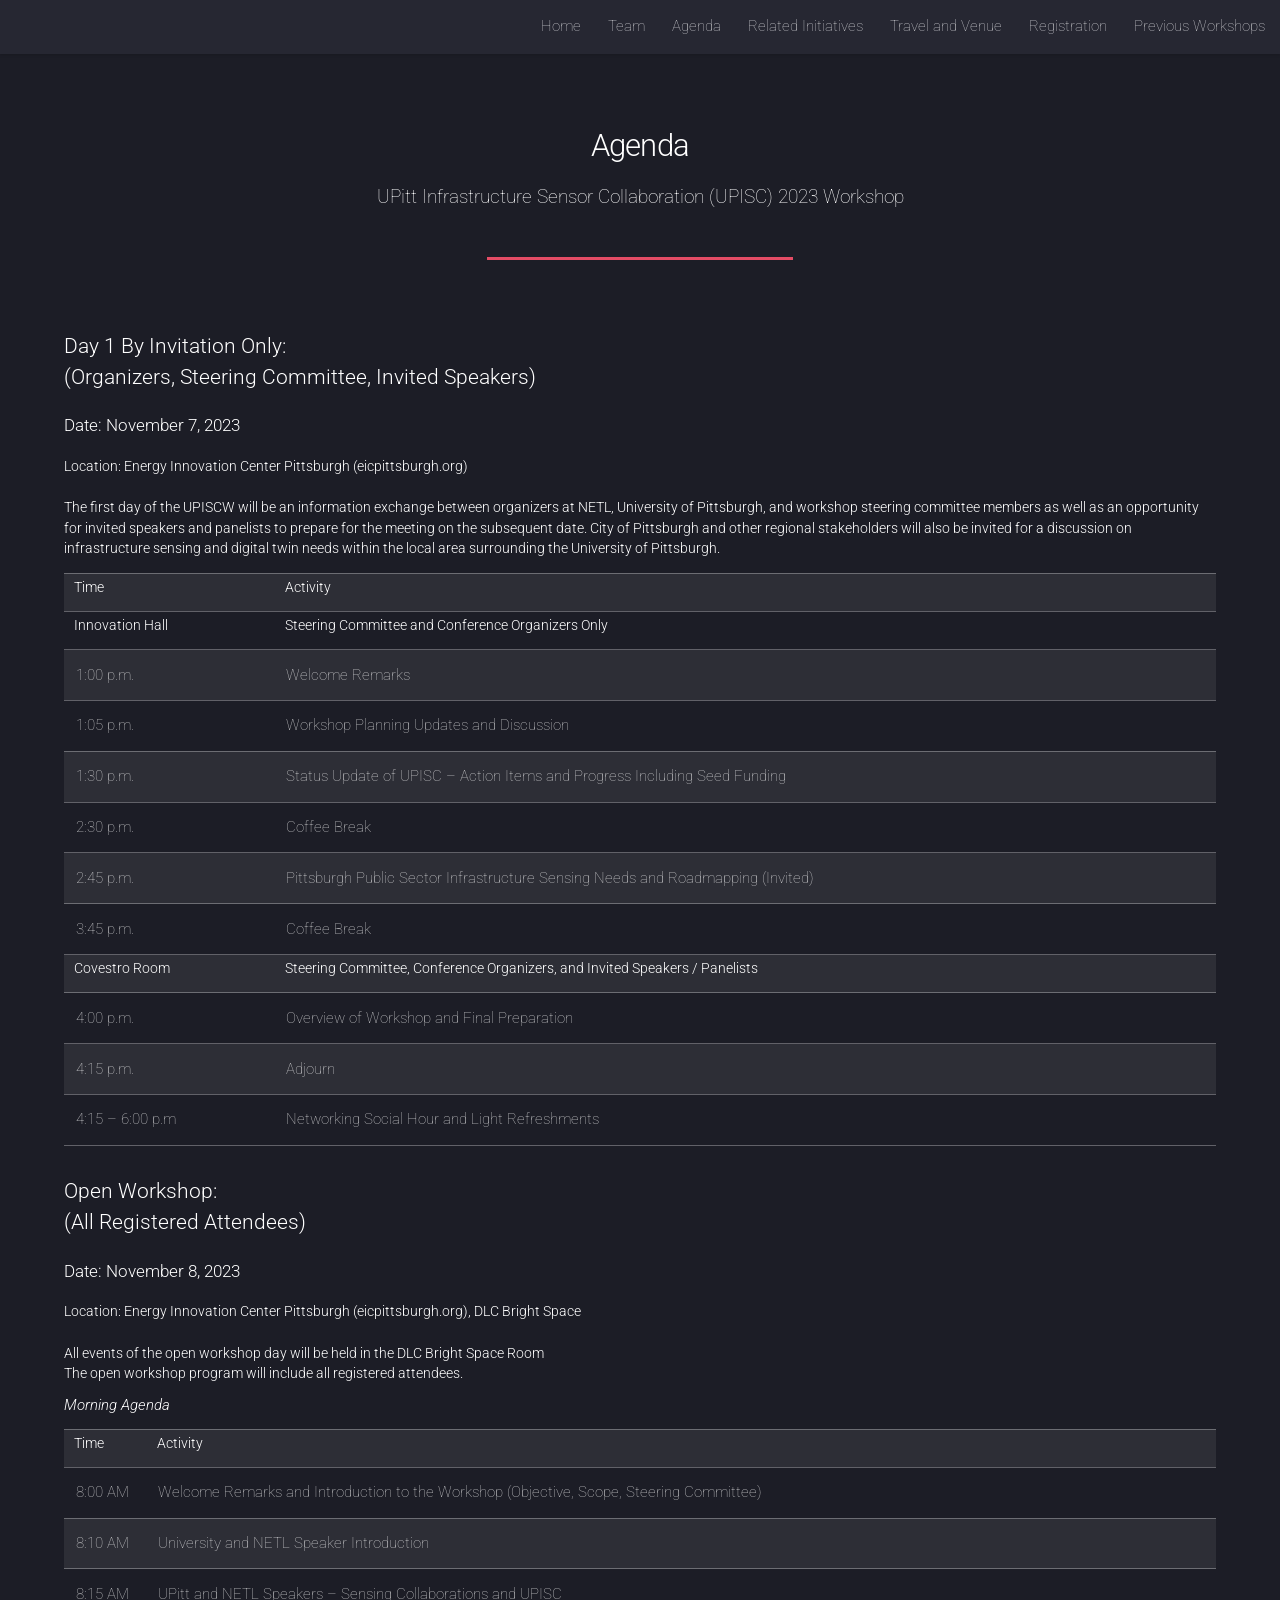
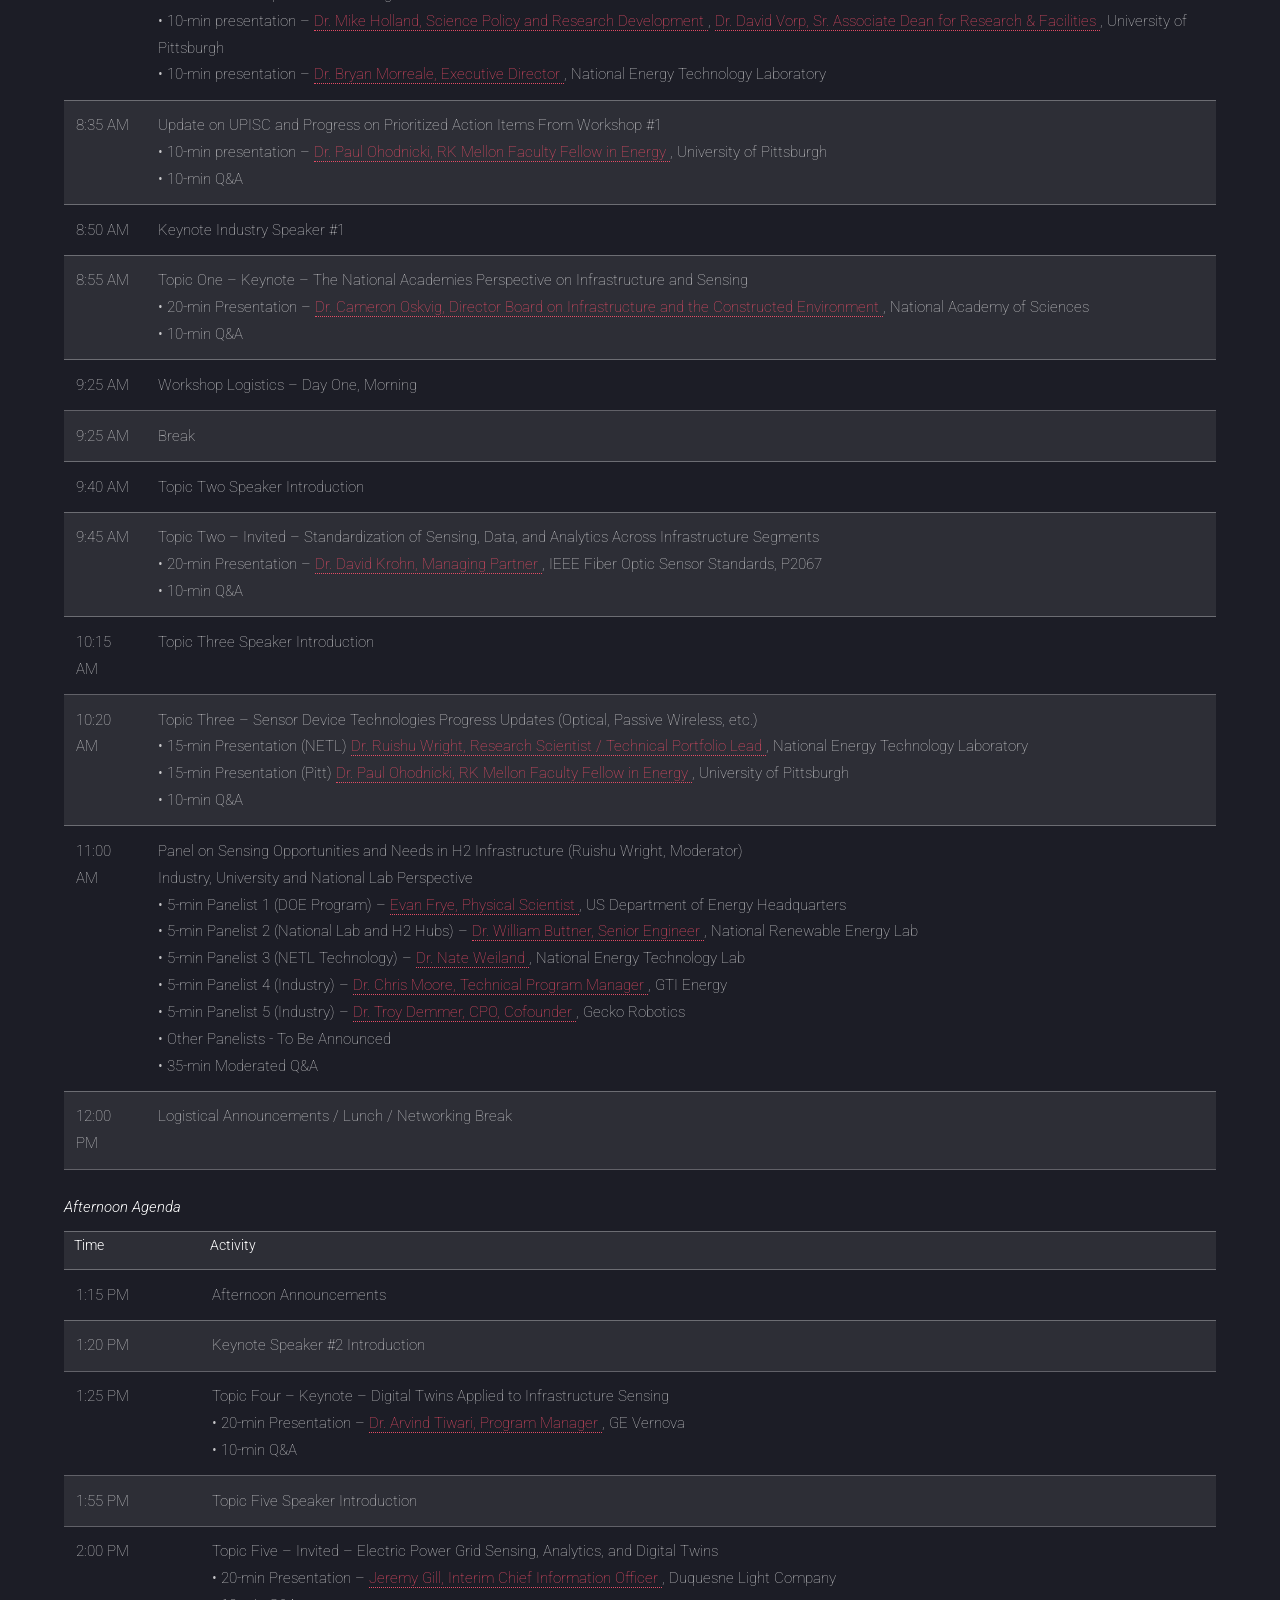
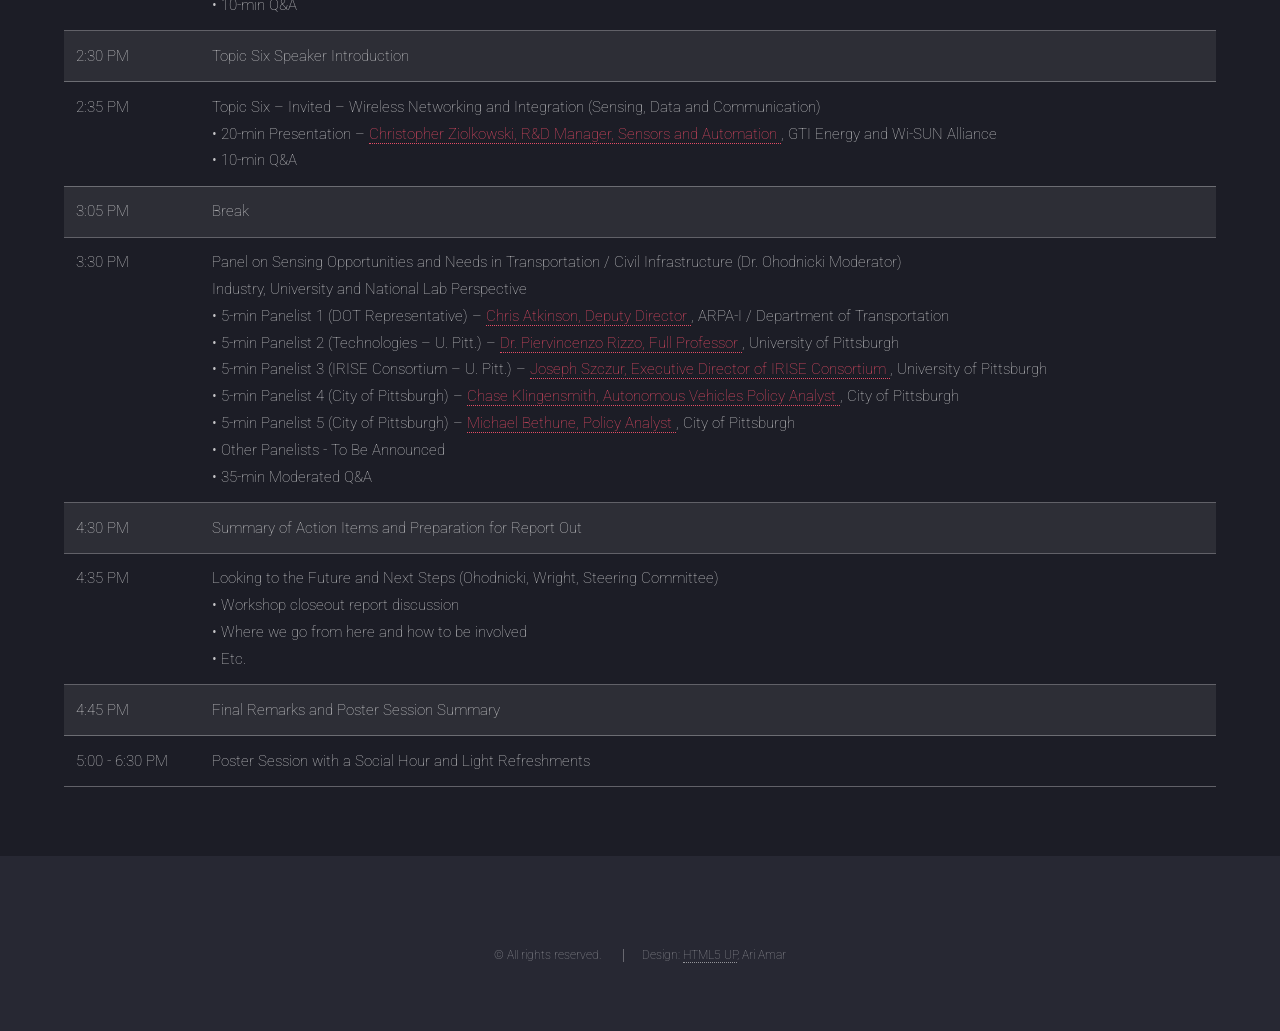
==== commit 662e2b38: "update agenda" ====
--- a/Agenda.html
+++ b/Agenda.html
@@ -428,8 +428,8 @@
 							<br>• 5-min Panelist 2 (Technologies – U. Pitt.) – <a href="https://www.linkedin.com/in/piervincenzo-rizzo-73828452/" target="_blank">
 							Dr. Piervincenzo Rizzo, Full Professor
 							</a>, University of Pittsburgh
-							<br>• 5-min Panelist 3 (IRISE Consortium – U. Pitt.) – <a href="https://www.linkedin.com/in/kathleen-szczur-04760b11/" target="_blank">
-							Joseph Szczur, Senior Sales Operations Specialist
+							<br>• 5-min Panelist 3 (IRISE Consortium – U. Pitt.) – <a href="" target="_blank">
+							Joseph Szczur, Executive Director of IRISE Consortium
 							</a>, University of Pittsburgh
 							<br>• 5-min Panelist 4 (City of Pittsburgh) – <a href="https://www.linkedin.com/in/chaseklingensmith/" target="_blank">
 							Chase Klingensmith, Autonomous Vehicles Policy Analyst
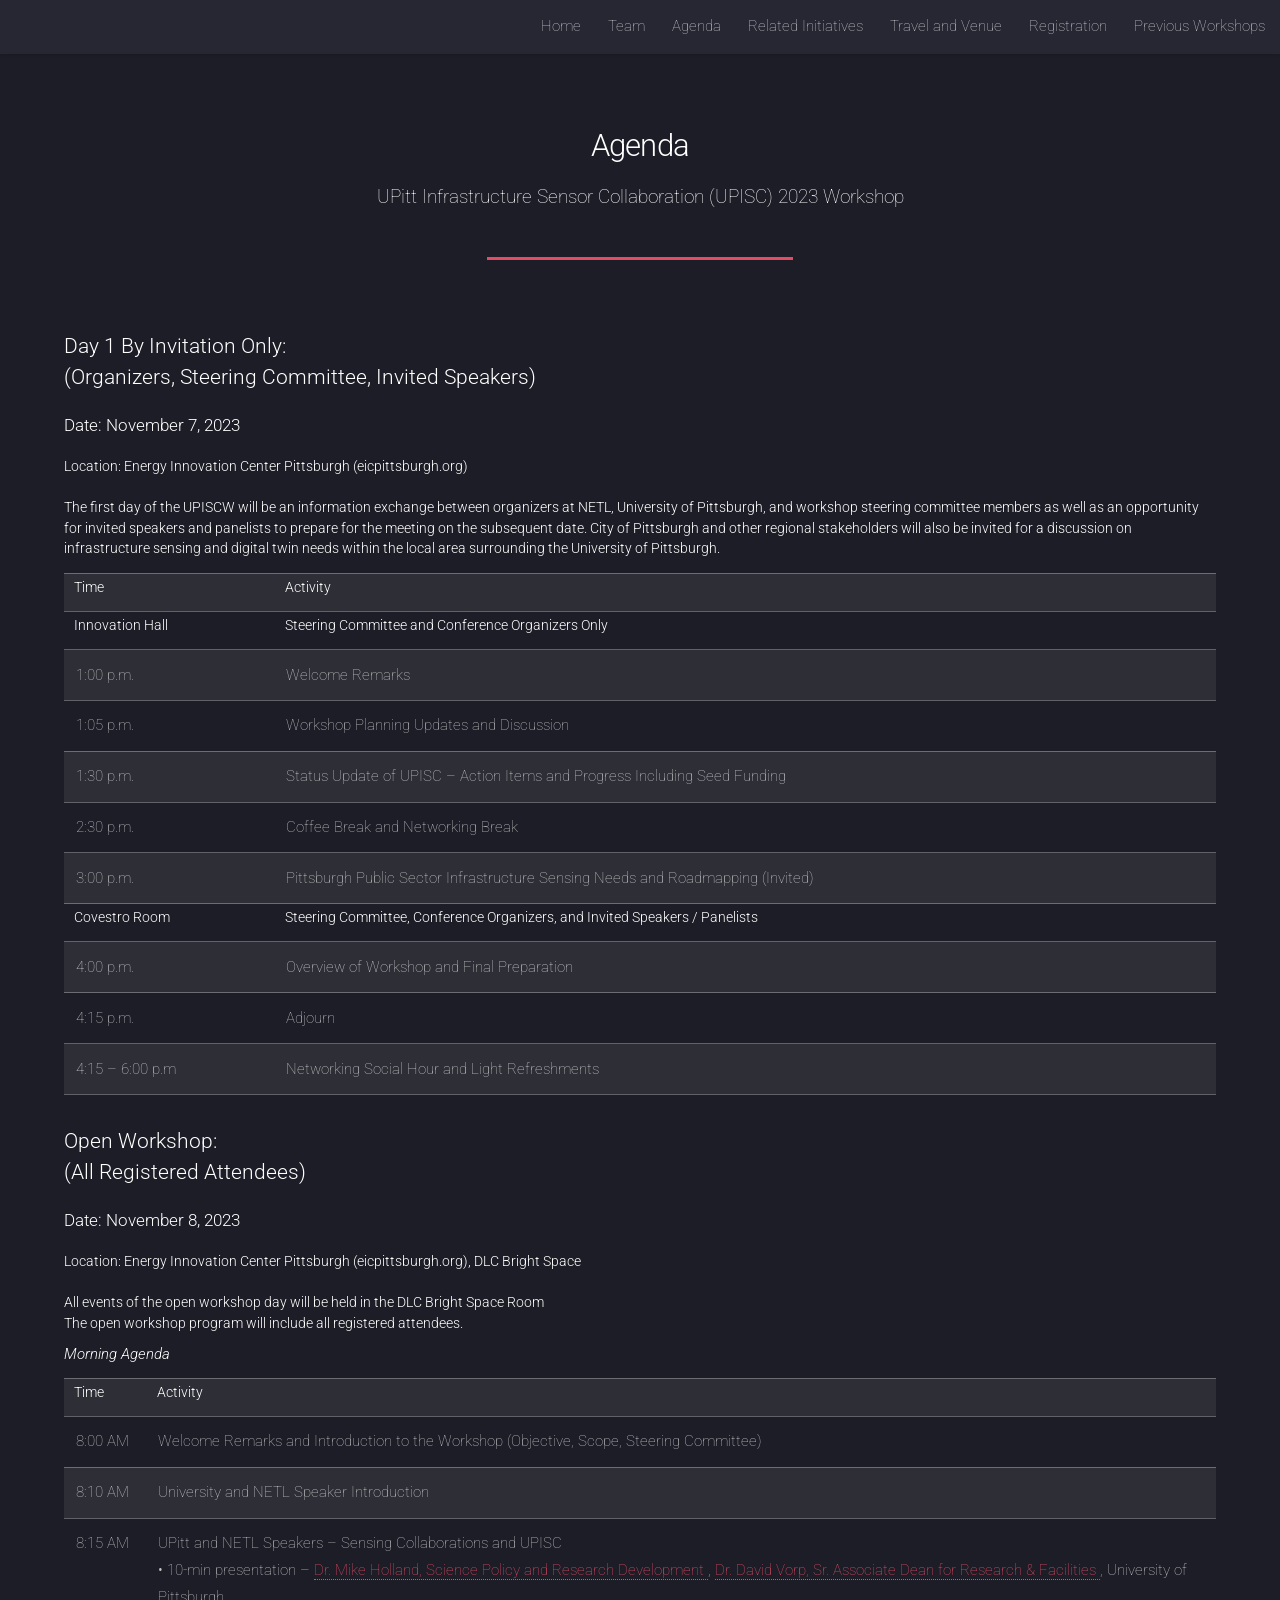
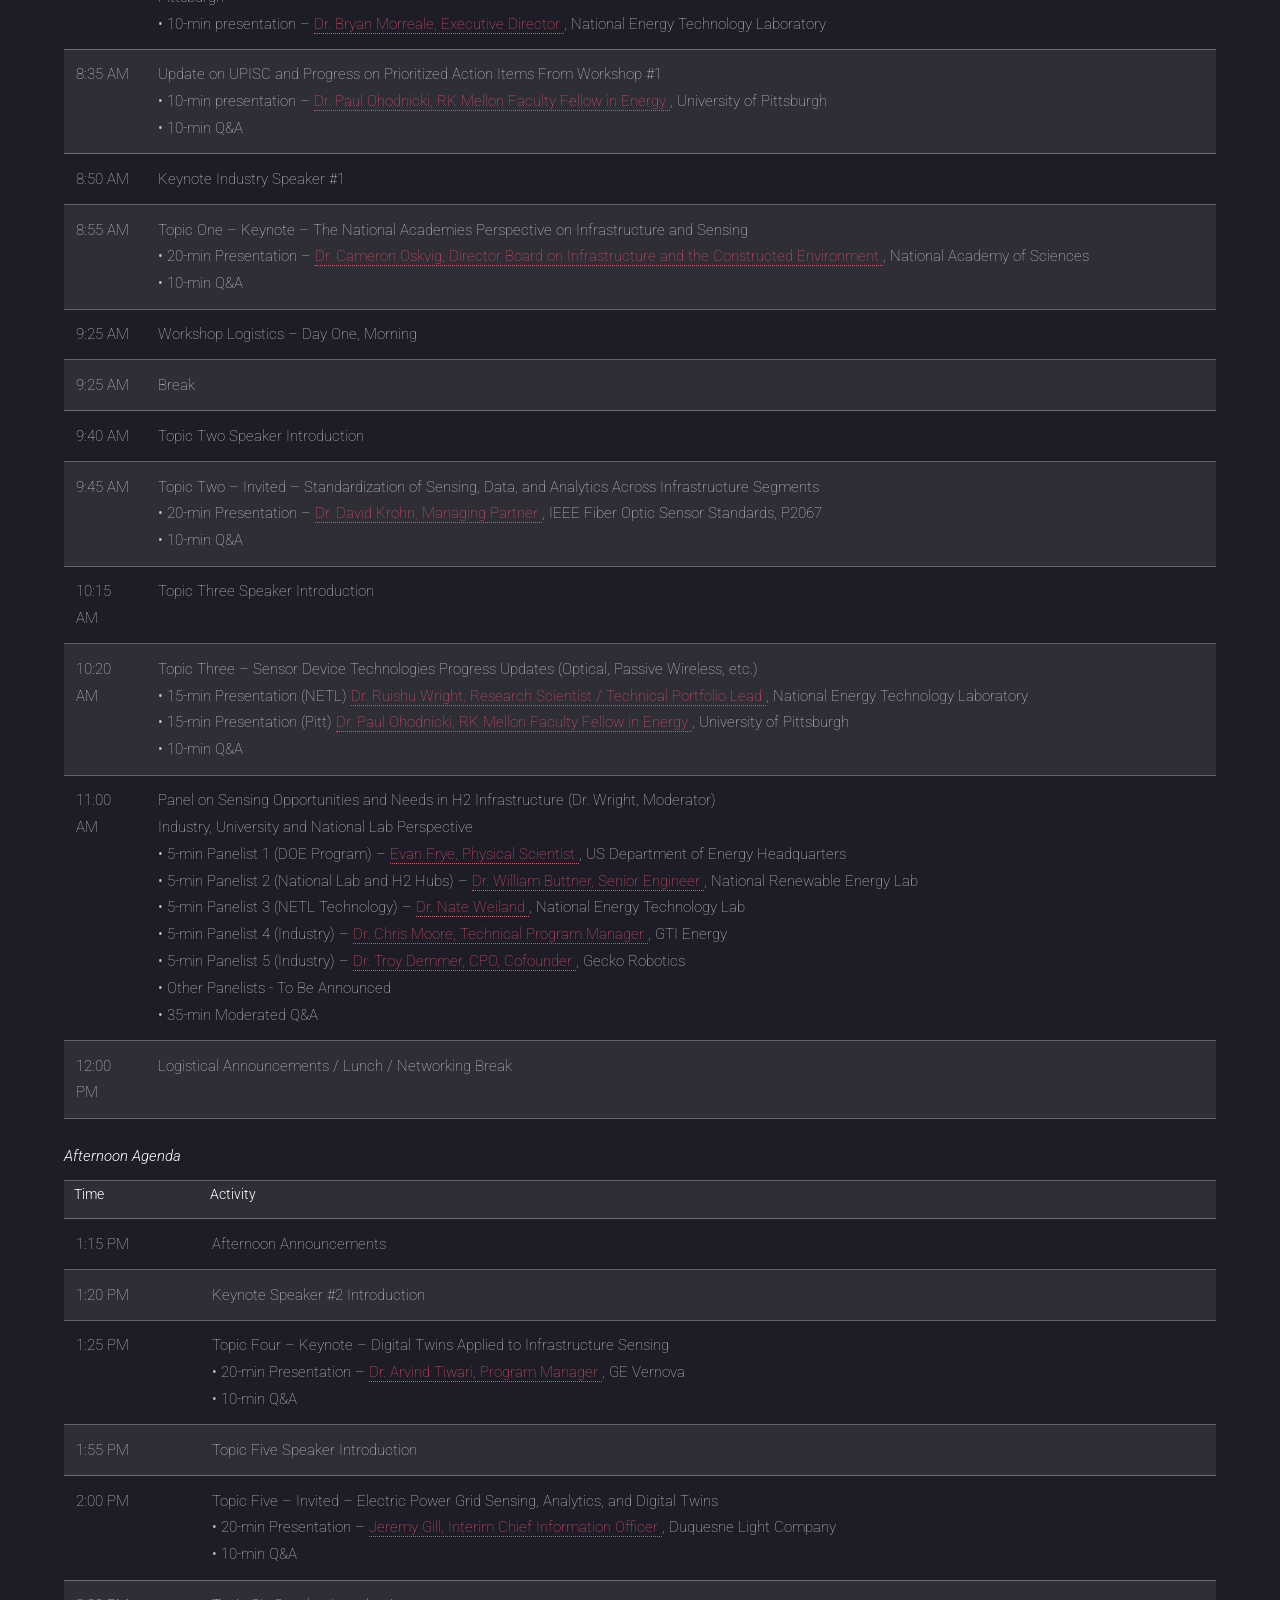
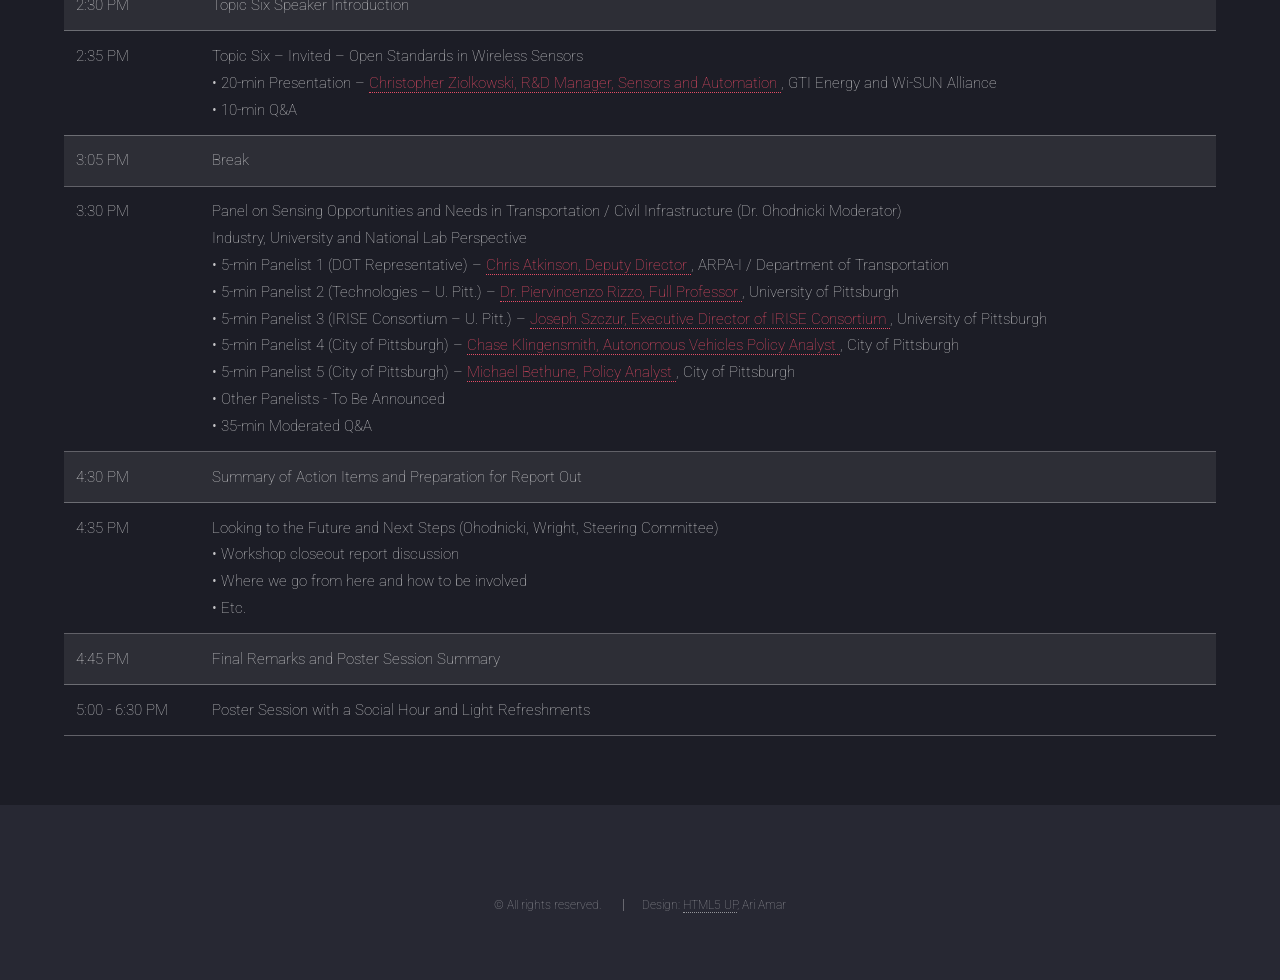
==== commit 53ba6633: "Update Agenda" ====
--- a/Agenda.html
+++ b/Agenda.html
@@ -124,23 +124,16 @@
 
 					<tr>
 						<td>2:30 p.m.</td>
-						<td>Coffee Break</td>
-
-					</tr>
-
-
-					<tr>
-						<td>2:45 p.m.</td>
+						<td>Coffee Break and Networking Break</td>
+
+					</tr>
+
+
+					<tr>
+						<td>3:00 p.m.</td>
 						<td>Pittsburgh Public Sector Infrastructure Sensing Needs and Roadmapping (Invited)</td>
 
 					</tr>
-
-					<tr>
-						<td>3:45 p.m.</td>
-						<td>Coffee Break</td>
-
-					</tr>
-
 
 					<tr>
 						<th>Covestro Room</th>
@@ -308,7 +301,7 @@
 
 					<tr>
 						<td>11:00 AM</td>
-						<td>Panel on Sensing Opportunities and Needs in H2 Infrastructure (Ruishu Wright, Moderator)
+						<td>Panel on Sensing Opportunities and Needs in H2 Infrastructure (Dr. Wright, Moderator)
 							<br>Industry, University and National Lab Perspective
 							<br>• 5-min Panelist 1 (DOE Program) – <a href="https://www.linkedin.com/in/evanjamesfrye/" target="_blank">
 							Evan Frye, Physical Scientist
@@ -403,7 +396,7 @@
 
 					<tr>
 						<td>2:35 PM</td>
-						<td>Topic Six – Invited – Wireless Networking and Integration (Sensing, Data and Communication)
+						<td>Topic Six – Invited – Open Standards in Wireless Sensors
 							<br>• 20-min Presentation – <a href="https://www.linkedin.com/in/christopher-ziolkowski-b3672a29/" target="_blank">
 							Christopher Ziolkowski, R&D Manager, Sensors and Automation
 							</a>, GTI Energy and Wi-SUN Alliance
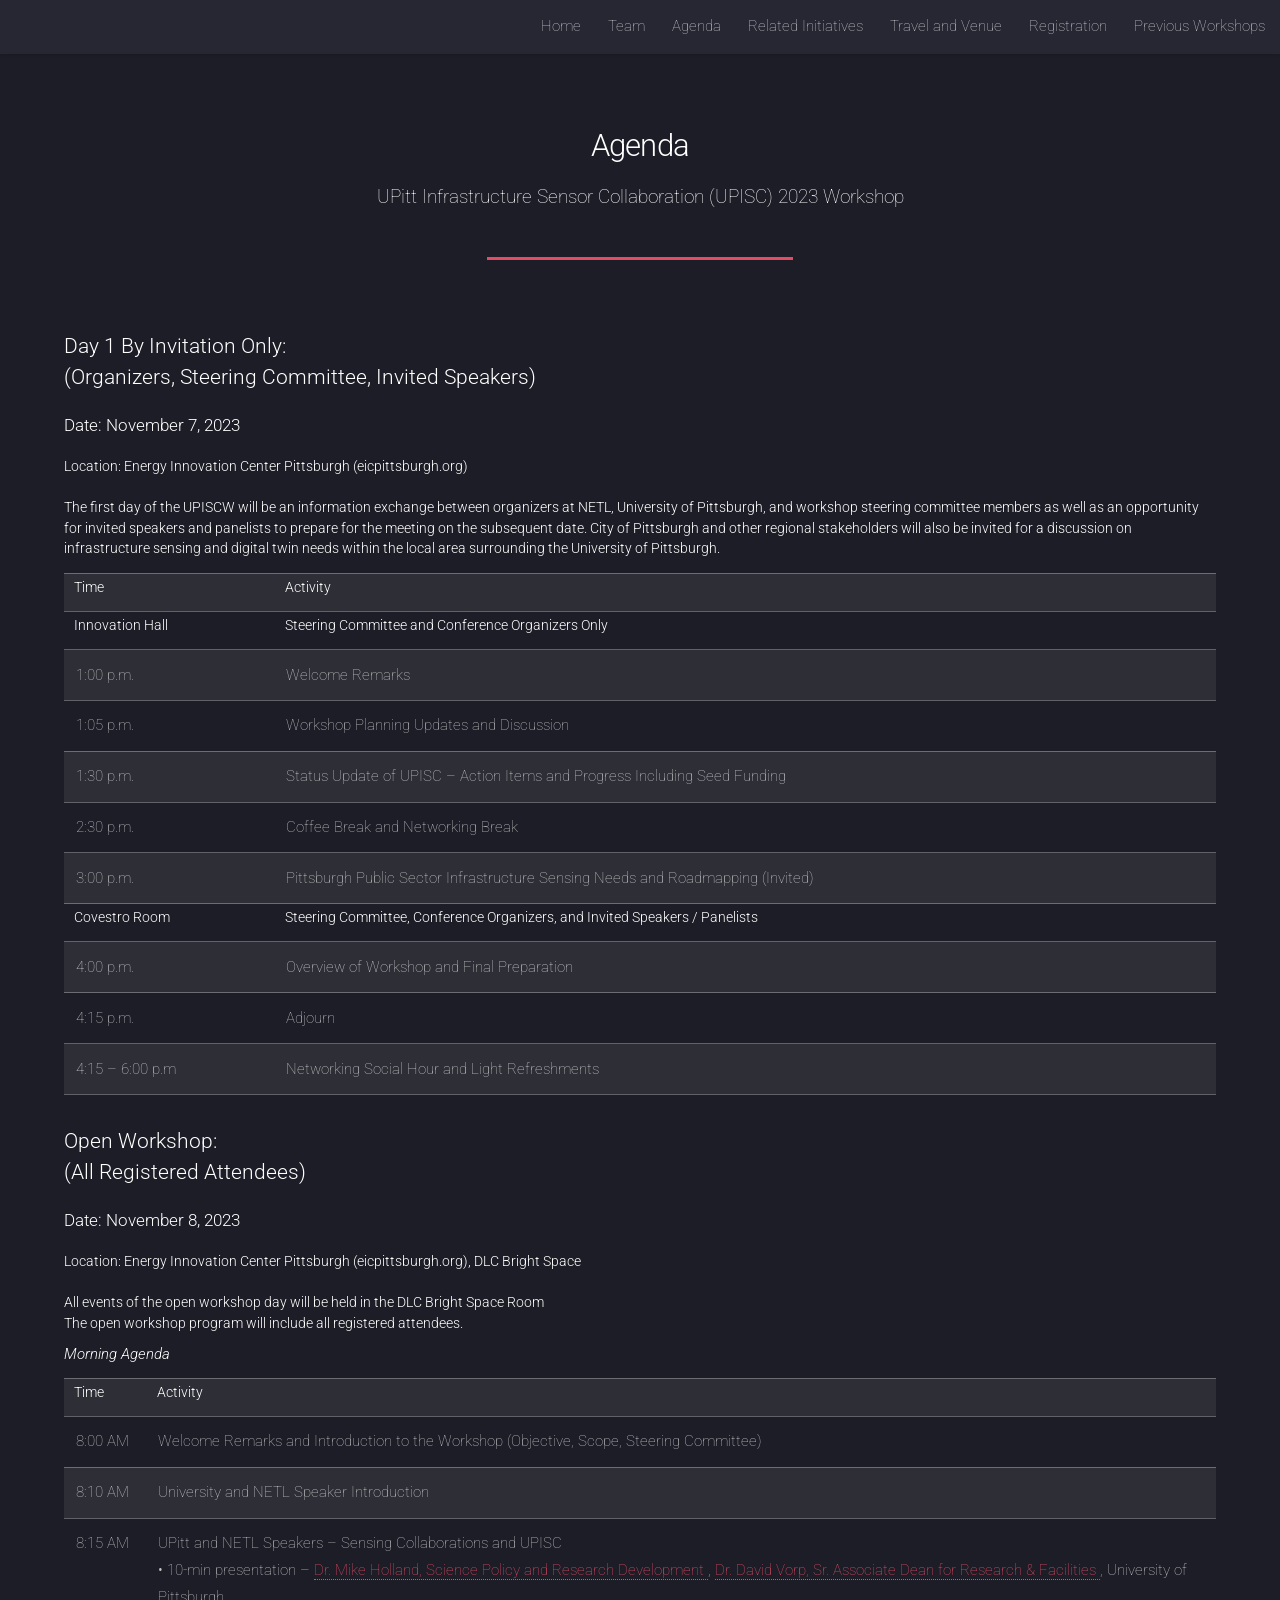
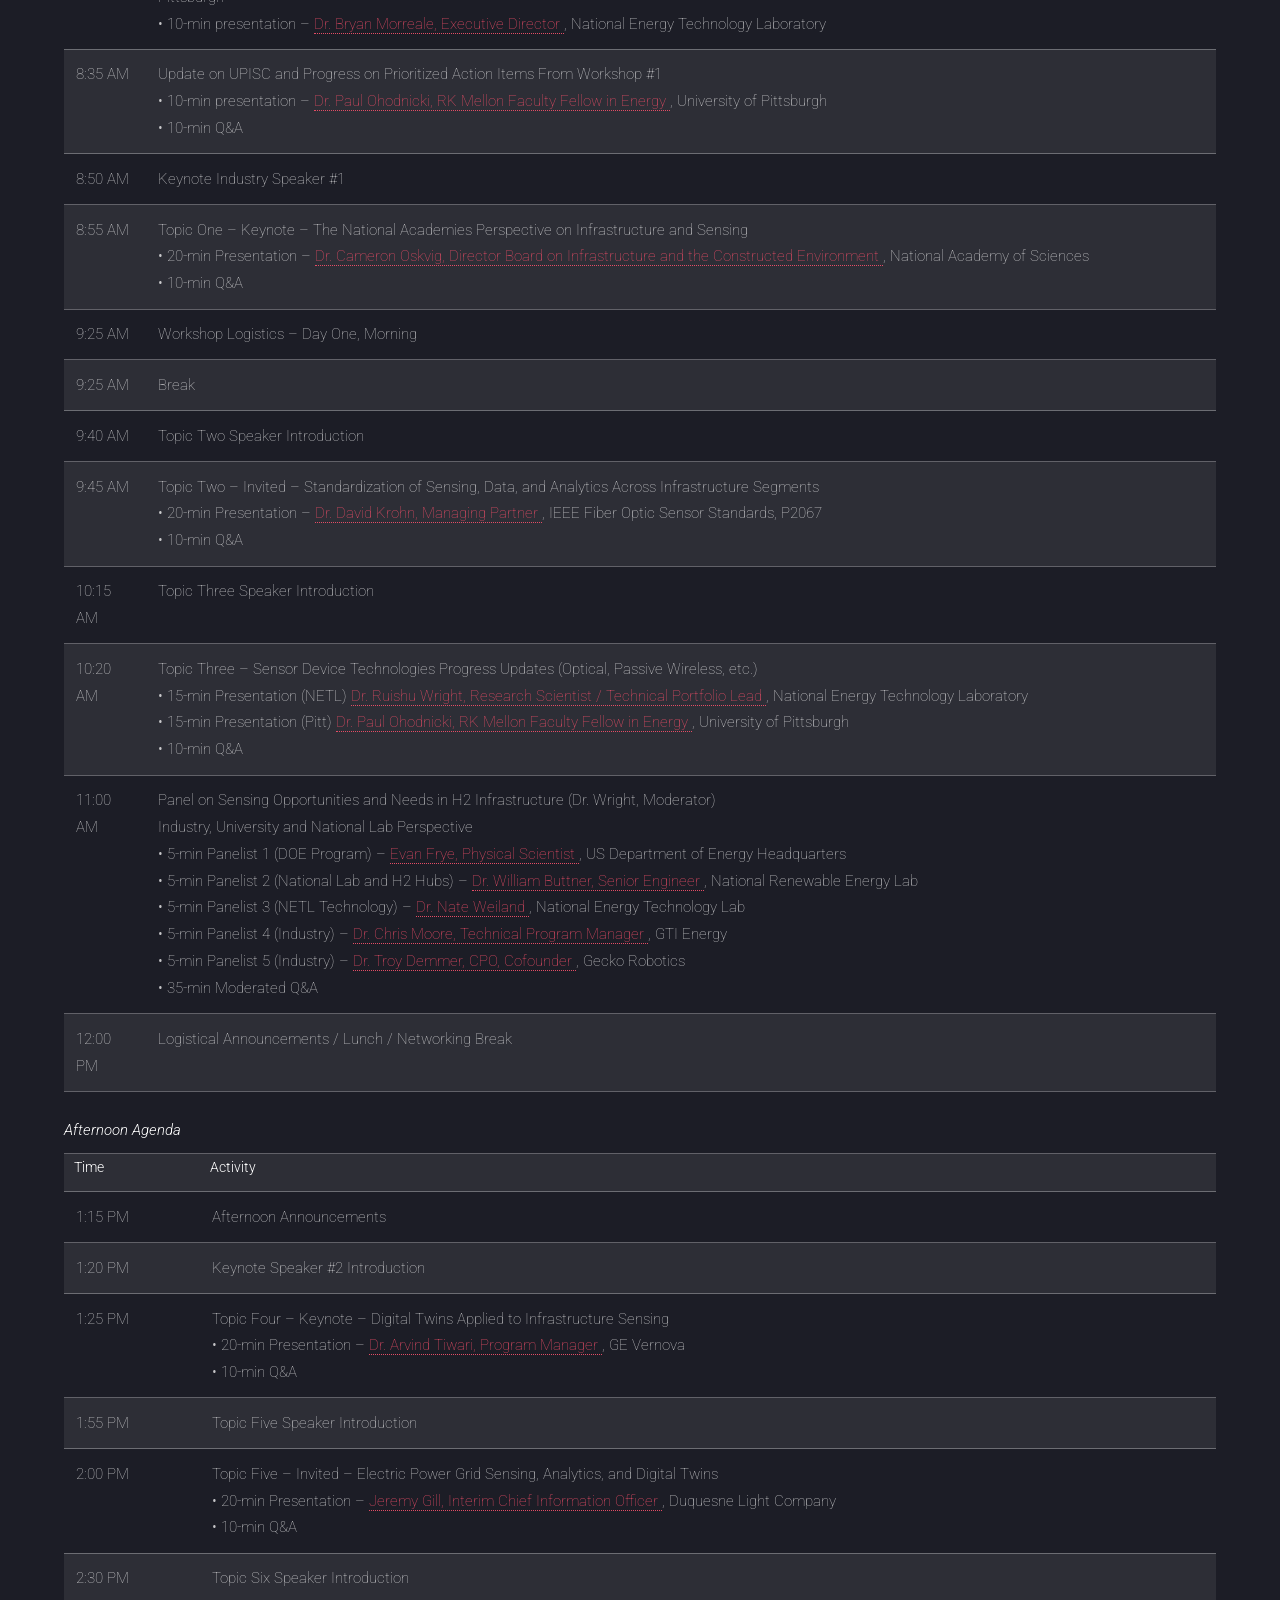
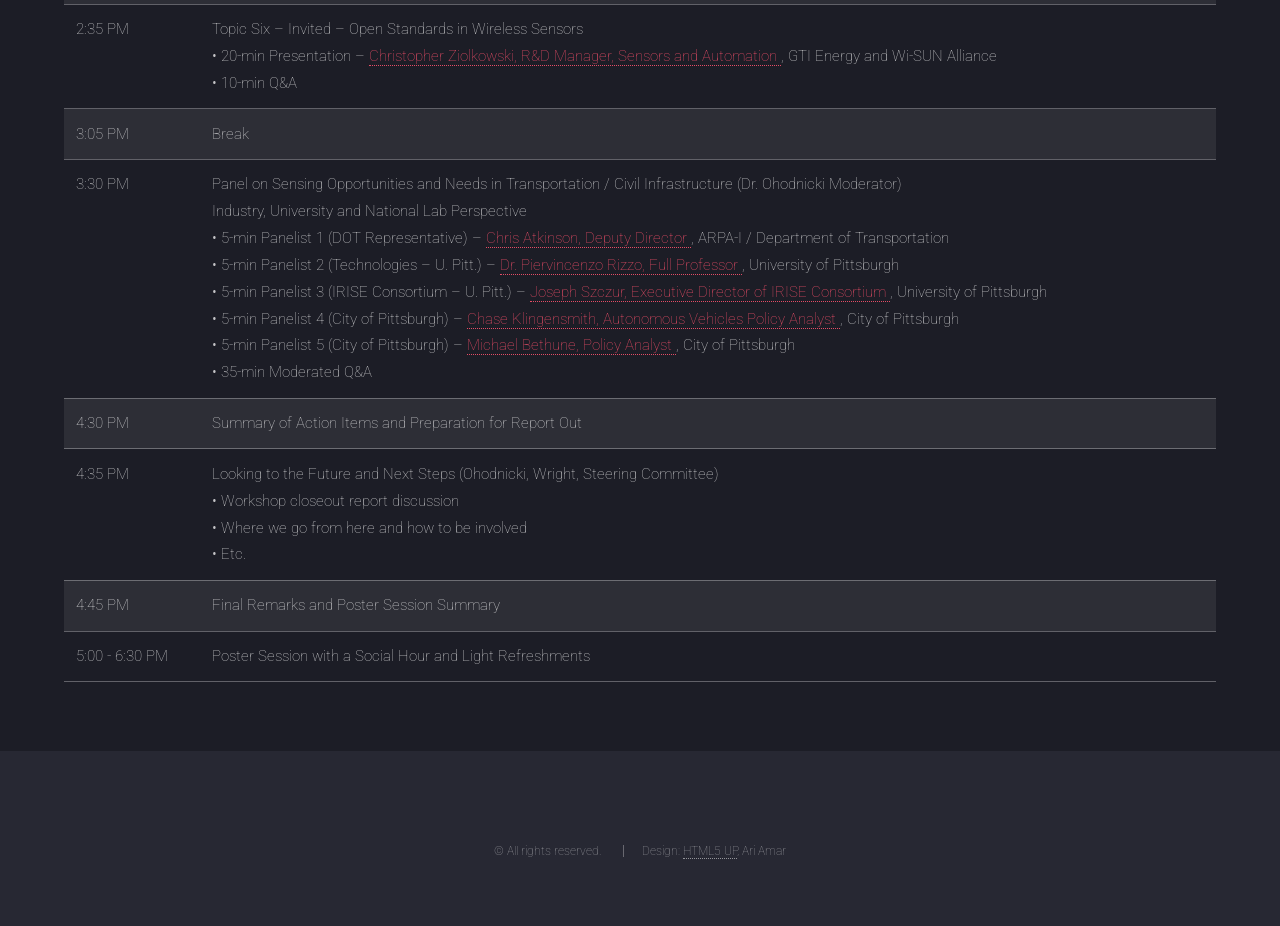
==== commit e1bb0c1b: "final agenda" ====
--- a/Agenda.html
+++ b/Agenda.html
@@ -318,7 +318,7 @@
 							<br>• 5-min Panelist 5 (Industry) – <a href="https://www.linkedin.com/in/troy-demmer-27037526/" target="_blank">
 							Dr. Troy Demmer, CPO, Cofounder
 							</a>, Gecko Robotics
-							<br>• Other Panelists - To Be Announced
+							<!-- <br>• Other Panelists - To Be Announced -->
 							<br>• 35-min Moderated Q&A
 
 
@@ -430,7 +430,7 @@
 							<br>• 5-min Panelist 5 (City of Pittsburgh) – <a href="https://www.linkedin.com/in/michael-c-bethune/" target="_blank">
 							Michael Bethune, Policy Analyst
 							</a>, City of Pittsburgh
-							<br>• Other Panelists - To Be Announced
+							<!-- <br>• Other Panelists - To Be Announced -->
 							<br>• 35-min Moderated Q&A
 							
 						</td>
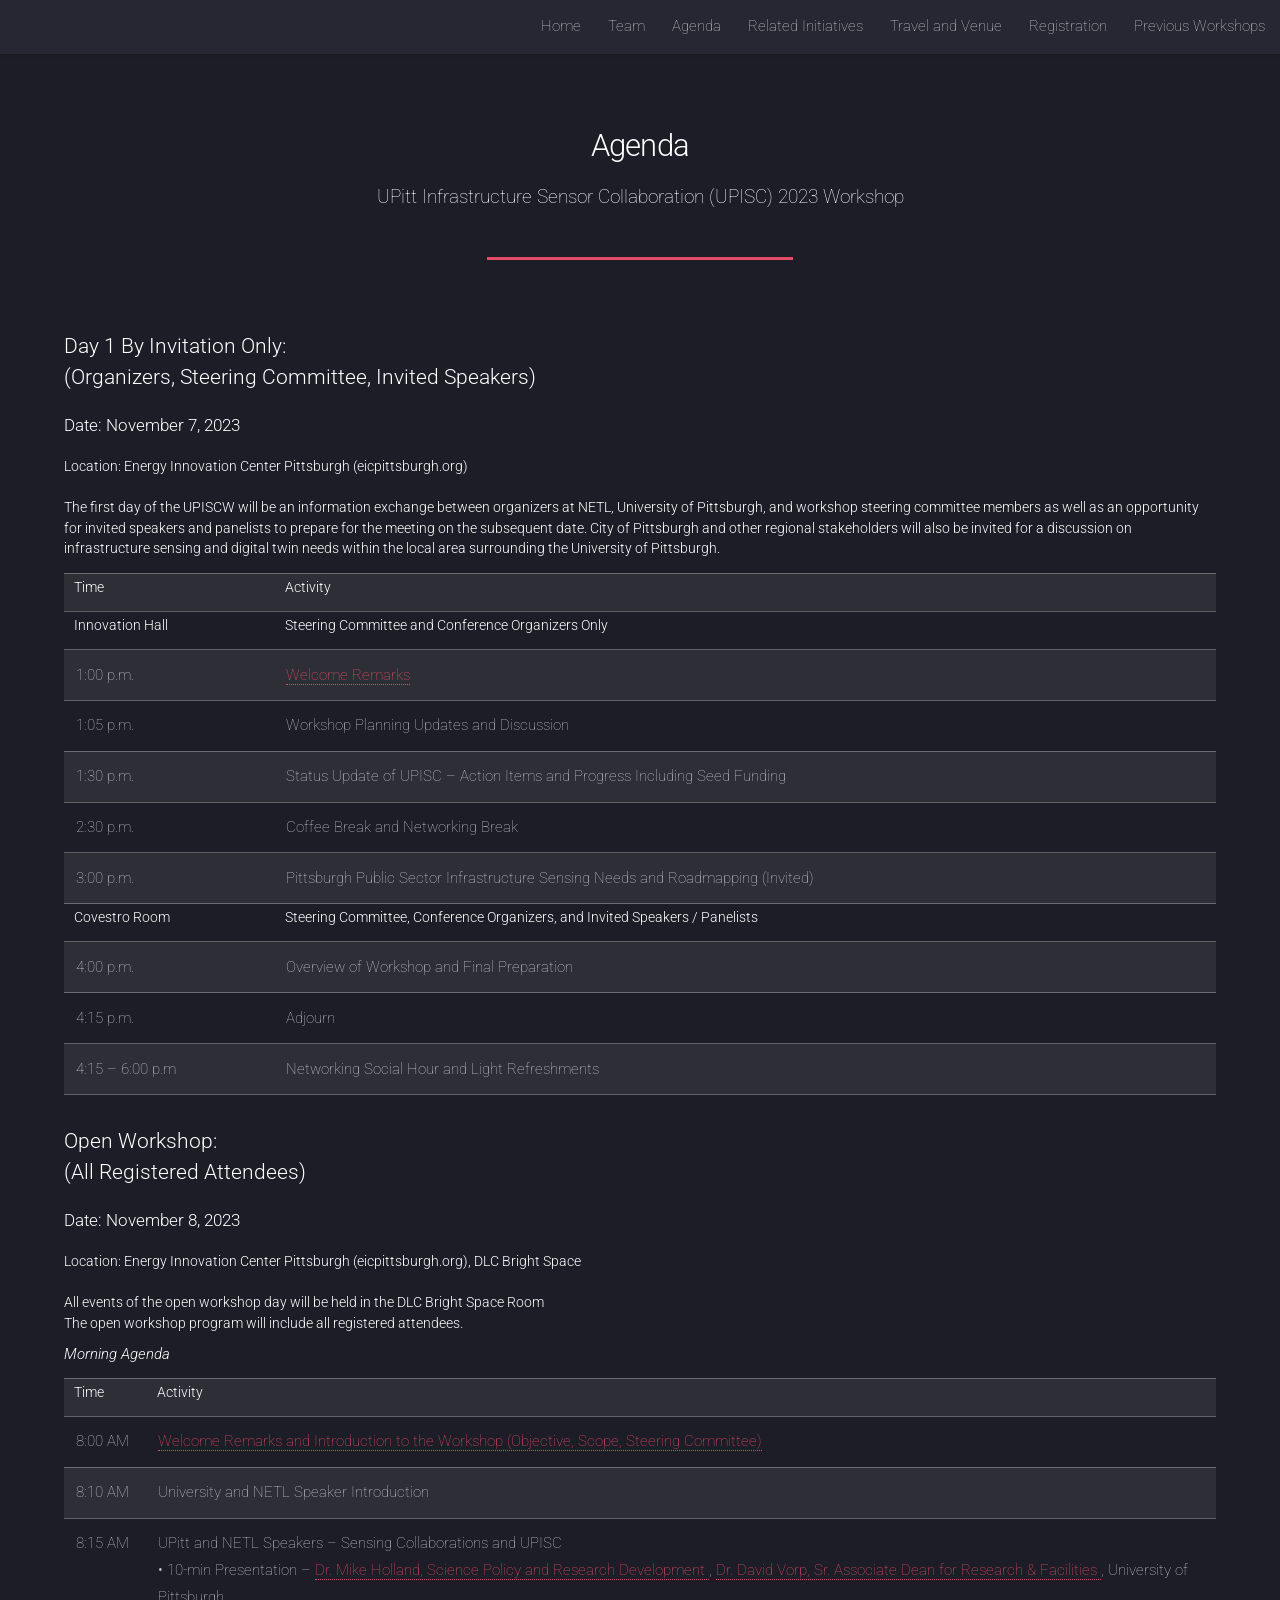
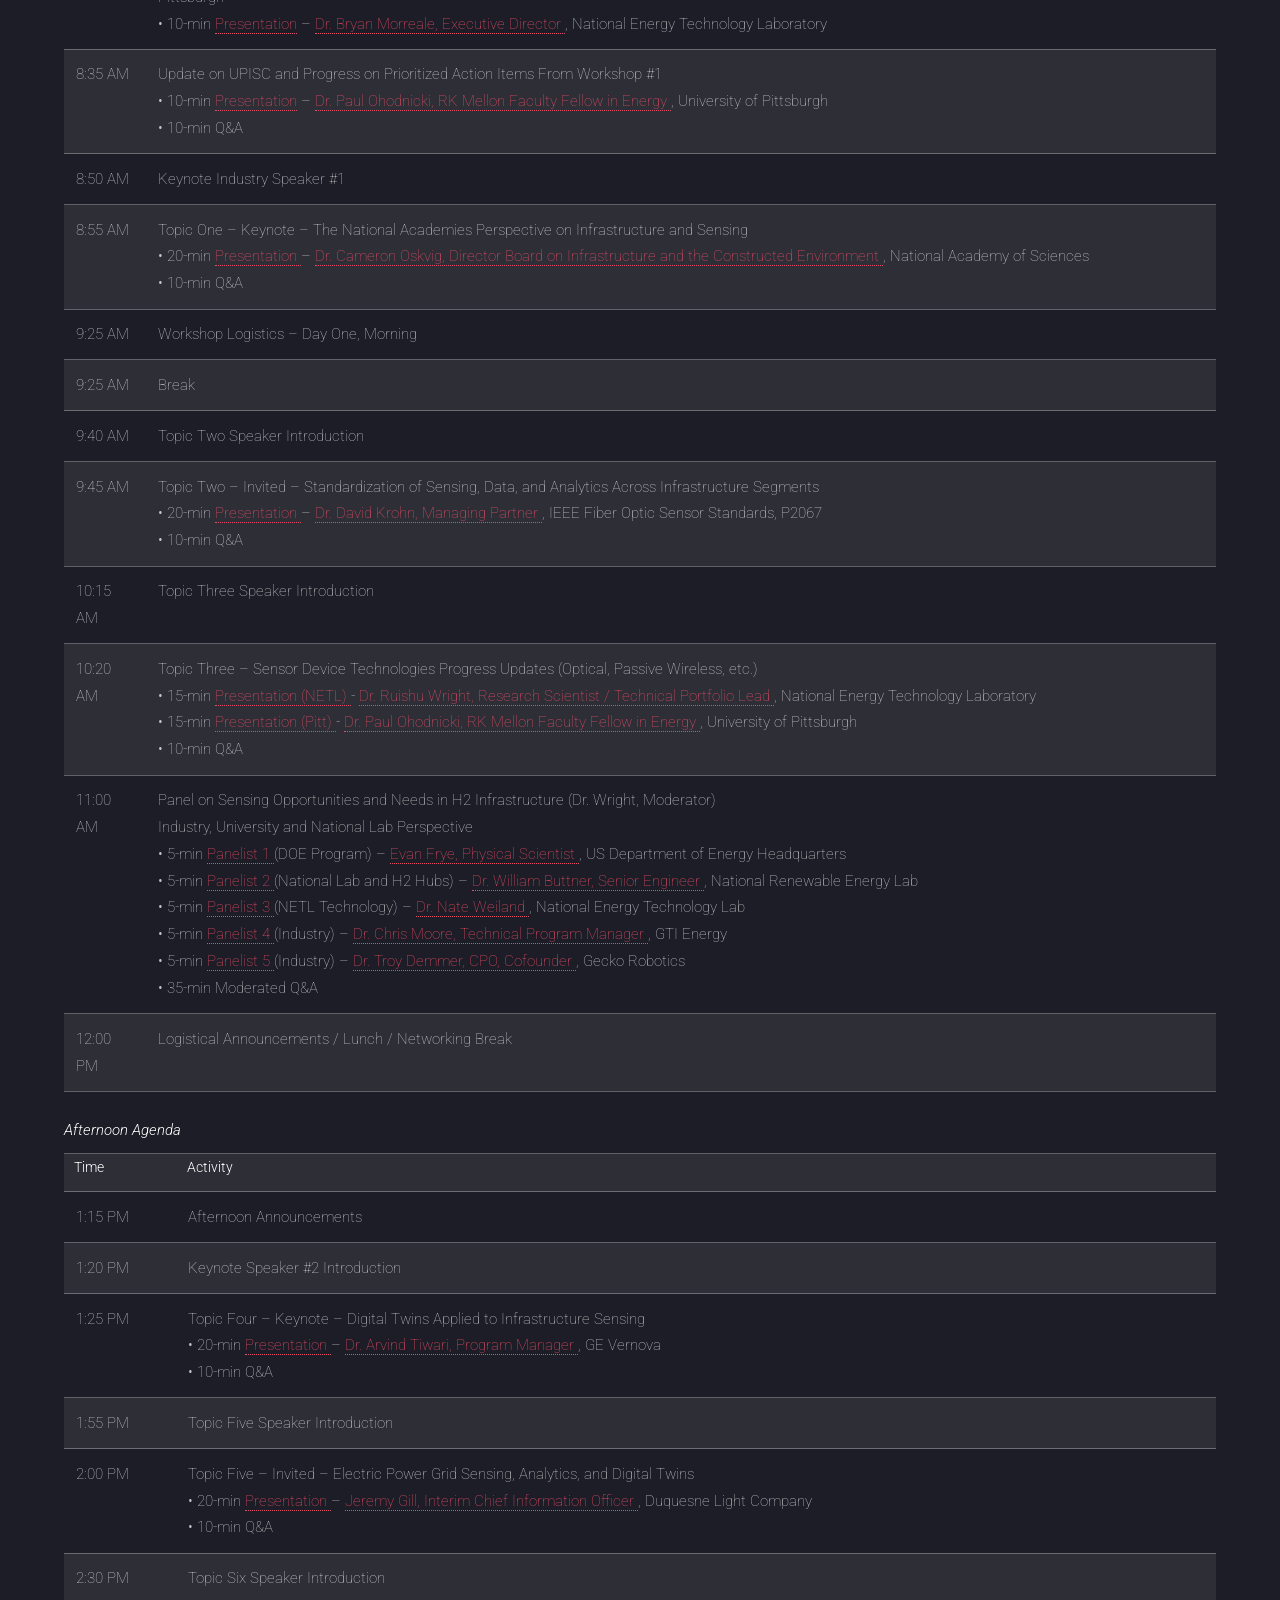
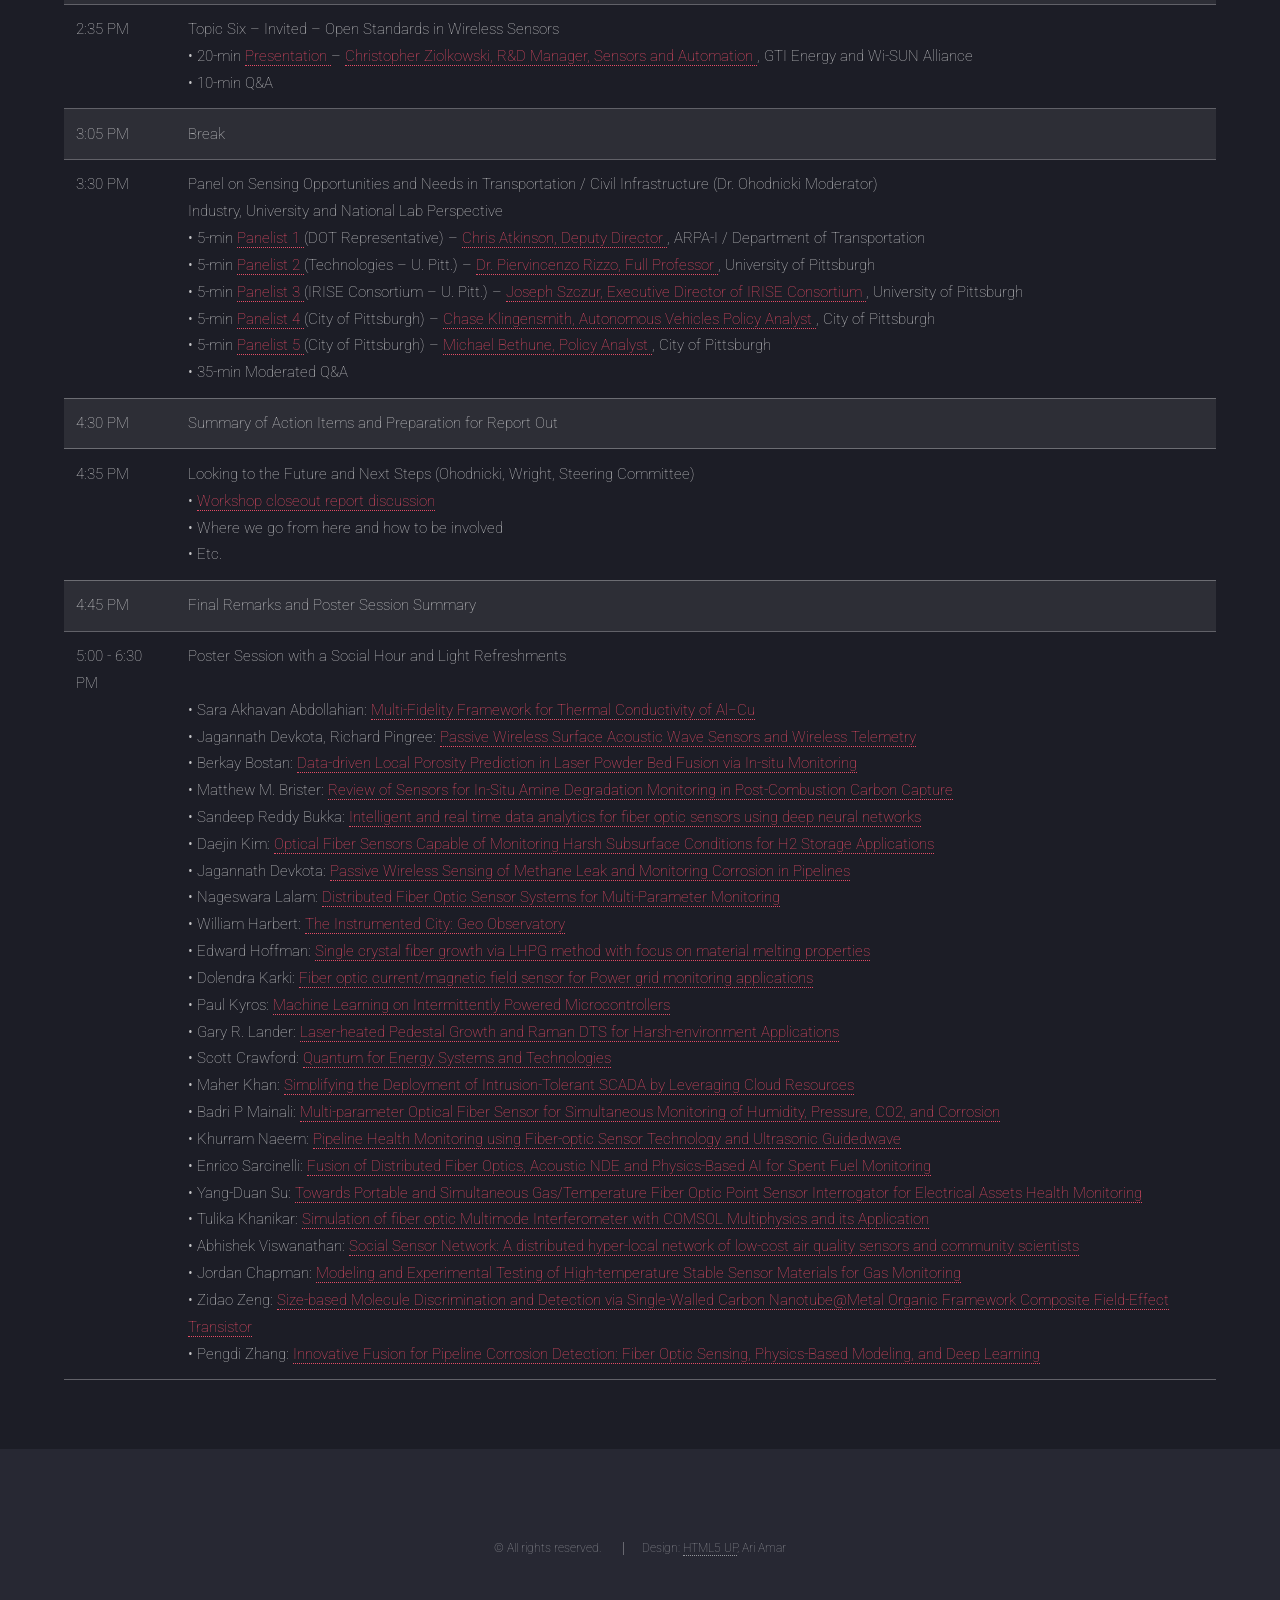
==== commit 7f143866: "Post Workshop Update" ====
--- a/Agenda.html
+++ b/Agenda.html
@@ -48,7 +48,7 @@
 					
 					<li><a href="#">Previous Workshops<a>
 						<ul>
-							<!-- <li><a href="Agenda2023.html">2023</a></li> -->
+							<li><a href="Agenda2023.html">2023</a></li>
 							<li><a href="Agenda2022.html">2022</a></li>
 						</ul>
 					</li>
@@ -105,7 +105,8 @@
 
 					<tr>
 						<td>1:00 p.m.</td>
-						<td>Welcome Remarks</td>
+						<td><a href="PDF_Material/2023/Presentations/00_UPISC_IntroductorySlides_Day1.pdf" target="_blank">
+						Welcome Remarks</a></td>
 
 					</tr>
 
@@ -188,7 +189,8 @@
 					</tr>
 					<tr>
 						<td>8:00 AM</td>
-						<td>Welcome Remarks and Introduction to the Workshop (Objective, Scope, Steering Committee)
+						<td><a href="PDF_Material/2023/Presentations/01_Ohodnicki_Intro_slides.pdf" target="_blank">
+							Welcome Remarks and Introduction to the Workshop (Objective, Scope, Steering Committee)</a>
 							
 						</td>
 
@@ -203,12 +205,13 @@
 						<td>8:15 AM</td>
 						<td>UPitt and NETL Speakers – Sensing Collaborations and UPISC
 
-							<br>• 10-min presentation – <a href="https://www.linkedin.com/in/mjholland01/" target="_blank">
+							<br>• 10-min Presentation – <a href="https://www.linkedin.com/in/mjholland01/" target="_blank">
 							Dr. Mike Holland, Science Policy and Research Development
 							</a>, <a href="https://www.linkedin.com/in/david-vorp-251b1040/" target="_blank">
 							Dr. David Vorp, Sr. Associate Dean for Research & Facilities
 							</a>, University of Pittsburgh
-							<br>• 10-min presentation – <a href="https://www.linkedin.com/in/bryan-morreale-43898455/" target="_blank">
+							<br>• 10-min <a href="PDF_Material/2023/Presentations/02_Morreale.pdf" target="_blank">Presentation</a> – 
+							<a href="https://www.linkedin.com/in/bryan-morreale-43898455/" target="_blank">
 							Dr. Bryan Morreale, Executive Director
 							</a>, National Energy Technology Laboratory
 
@@ -219,7 +222,8 @@
 						<td>8:35 AM</td>
 						<td>Update on UPISC and Progress on Prioritized Action Items From Workshop #1
 						
-							<br>• 10-min presentation – <a href="https://www.linkedin.com/in/paul-ohodnicki-366ab115/" target="_blank">
+							<br>• 10-min <a href="PDF_Material/2023/Presentations/03_Ohodnicki_Action_Items.pdf" target="_blank">Presentation</a> 
+							– <a href="https://www.linkedin.com/in/paul-ohodnicki-366ab115/" target="_blank">
 							Dr. Paul Ohodnicki, RK Mellon Faculty Fellow in Energy
 							</a>, University of Pittsburgh
 							<br>• 10-min Q&A
@@ -238,7 +242,8 @@
 					<tr style="height:10px;">
 						<td>8:55 AM</td>
 						<td>Topic One – Keynote – The National Academies Perspective on Infrastructure and Sensing
-							<br>• 20-min Presentation – <a href="https://www.linkedin.com/in/cameron-oskvig-aa29a9/" target="_blank">
+							<br>• 20-min <a href="PDF_Material/2023/Presentations/04_Oskvig.pdf" target="_blank">Presentation </a>
+							– <a href="https://www.linkedin.com/in/cameron-oskvig-aa29a9/" target="_blank">
 							Dr. Cameron Oskvig, Director Board on Infrastructure and the Constructed Environment
 							</a>, National Academy of Sciences
 							<br>• 10-min Q&A
@@ -268,7 +273,8 @@
 					<tr>
 						<td>9:45 AM</td>
 						<td>Topic Two – Invited – Standardization of Sensing, Data, and Analytics Across Infrastructure Segments
-							<br>• 20-min Presentation – <a href="https://www.linkedin.com/in/david-krohn-72171465/" target="_blank">
+							<br>• 20-min <a href="PDF_Material/2023/Presentations/05_Krohm.pdf" target="_blank">Presentation </a>
+							– <a href="https://www.linkedin.com/in/david-krohn-72171465/" target="_blank">
 							Dr. David Krohn, Managing Partner
 							</a>, IEEE Fiber Optic Sensor Standards, P2067
 							<br>• 10-min Q&A
@@ -287,10 +293,12 @@
 					<tr>
 						<td>10:20 AM</td>
 						<td>Topic Three – Sensor Device Technologies Progress Updates (Optical, Passive Wireless, etc.)  
-							<br>• 15-min Presentation (NETL) <a href="https://www.linkedin.com/in/ruishu-f-wright-96b26642/" target="_blank">
+							<br>• 15-min <a href="PDF_Material/2023/Presentations/06_Wright_and_Ohodnicki_Progress_updates.pdf" target="_blank">Presentation (NETL) </a>
+							- <a href="https://www.linkedin.com/in/ruishu-f-wright-96b26642/" target="_blank">
 							Dr. Ruishu Wright, Research Scientist / Technical Portfolio Lead
 							</a>, National Energy Technology Laboratory
-							<br>• 15-min Presentation (Pitt) <a href="https://www.linkedin.com/in/paul-ohodnicki-366ab115/" target="_blank">
+							<br>• 15-min <a href="PDF_Material/2023/Presentations/06_Wright_and_Ohodnicki_Progress_updates.pdf" target="_blank">Presentation (Pitt) </a>
+							- <a href="https://www.linkedin.com/in/paul-ohodnicki-366ab115/" target="_blank">
 							Dr. Paul Ohodnicki, RK Mellon Faculty Fellow in Energy
 							</a>, University of Pittsburgh
 							<br>• 10-min Q&A
@@ -303,19 +311,24 @@
 						<td>11:00 AM</td>
 						<td>Panel on Sensing Opportunities and Needs in H2 Infrastructure (Dr. Wright, Moderator)
 							<br>Industry, University and National Lab Perspective
-							<br>• 5-min Panelist 1 (DOE Program) – <a href="https://www.linkedin.com/in/evanjamesfrye/" target="_blank">
+							<br>• 5-min <a href="PDF_Material/2023/Presentations/07_Frye.pdf" target="_blank">Panelist 1 </a>
+							(DOE Program) – <a href="https://www.linkedin.com/in/evanjamesfrye/" target="_blank">
 							Evan Frye, Physical Scientist
 							</a>, US Department of Energy Headquarters
-							<br>• 5-min Panelist 2 (National Lab and H2 Hubs) – <a href="https://www.linkedin.com/in/william-buttner-6ab0a7226/" target="_blank">
+							<br>• 5-min <a href="PDF_Material/2023/Presentations/08_Buttner.pdf" target="_blank">Panelist 2 </a>
+							(National Lab and H2 Hubs) – <a href="https://www.linkedin.com/in/william-buttner-6ab0a7226/" target="_blank">
 							Dr. William Buttner, Senior Engineer
 							</a>, National Renewable Energy Lab
-							<br>• 5-min Panelist 3 (NETL Technology) – <a href="" target="_blank">
+							<br>• 5-min <a href="PDF_Material/2023/Presentations/09_Weiland.pdf" target="_blank">Panelist 3 </a>
+							(NETL Technology) – <a href="" target="_blank">
 							Dr. Nate Weiland
 							</a>, National Energy Technology Lab
-							<br>• 5-min Panelist 4 (Industry) – <a href="https://www.linkedin.com/in/chris-moore-gti/" target="_blank">
+							<br>• 5-min <a href="PDF_Material/2023/Presentations/10_Moore.pdf" target="_blank">Panelist 4 </a>
+							(Industry) – <a href="https://www.linkedin.com/in/chris-moore-gti/" target="_blank">
 							Dr. Chris Moore, Technical Program Manager
 							</a>, GTI Energy
-							<br>• 5-min Panelist 5 (Industry) – <a href="https://www.linkedin.com/in/troy-demmer-27037526/" target="_blank">
+							<br>• 5-min <a href="PDF_Material/2023/Presentations/11_Demmer.pdf" target="_blank">Panelist 5 </a>
+							(Industry) – <a href="https://www.linkedin.com/in/troy-demmer-27037526/" target="_blank">
 							Dr. Troy Demmer, CPO, Cofounder
 							</a>, Gecko Robotics
 							<!-- <br>• Other Panelists - To Be Announced -->
@@ -358,7 +371,8 @@
 					<tr>
 						<td>1:25 PM</td>
 						<td>Topic Four – Keynote – Digital Twins Applied to Infrastructure Sensing
-							<br>• 20-min Presentation – <a href="https://www.linkedin.com/in/arvind-kumar-tiwari-95224019/" target="_blank">
+							<br>• 20-min <a href="PDF_Material/2023/Presentations/12_Tiwari.pdf" target="_blank">Presentation </a>
+							– <a href="https://www.linkedin.com/in/arvind-kumar-tiwari-95224019/" target="_blank">
 							Dr. Arvind Tiwari, Program Manager
 							</a>, GE Vernova
 							<br>• 10-min Q&A
@@ -378,7 +392,8 @@
 					<tr>
 						<td>2:00 PM</td>
 						<td>Topic Five – Invited – Electric Power Grid Sensing, Analytics, and Digital Twins
-							<br>• 20-min Presentation – <a href="https://www.linkedin.com/in/jeremyngill/" target="_blank">
+							<br>• 20-min <a href="PDF_Material/2023/Presentations/13_Gill.pdf" target="_blank">Presentation </a>
+							– <a href="https://www.linkedin.com/in/jeremyngill/" target="_blank">
 							Jeremy Gill, Interim Chief Information Officer
 							</a>, Duquesne Light Company
 							<br>• 10-min Q&A
@@ -397,7 +412,8 @@
 					<tr>
 						<td>2:35 PM</td>
 						<td>Topic Six – Invited – Open Standards in Wireless Sensors
-							<br>• 20-min Presentation – <a href="https://www.linkedin.com/in/christopher-ziolkowski-b3672a29/" target="_blank">
+							<br>• 20-min <a href="PDF_Material/2023/Presentations/14_Ziolkowski.pdf" target="_blank">Presentation </a>
+							– <a href="https://www.linkedin.com/in/christopher-ziolkowski-b3672a29/" target="_blank">
 							Christopher Ziolkowski, R&D Manager, Sensors and Automation
 							</a>, GTI Energy and Wi-SUN Alliance
 							<br>• 10-min Q&A
@@ -415,19 +431,24 @@
 						<td>3:30 PM</td>
 						<td>Panel on Sensing Opportunities and Needs in Transportation / Civil Infrastructure (Dr. Ohodnicki Moderator)
 							<br>Industry, University and National Lab Perspective
-							<br>• 5-min Panelist 1 (DOT Representative) – <a href="https://www.linkedin.com/in/chrisatkinson55/" target="_blank">
+							<br>• 5-min <a href="PDF_Material/2023/Presentations/15_Atkinson.pdf" target="_blank">Panelist 1 </a>
+							(DOT Representative) – <a href="https://www.linkedin.com/in/chrisatkinson55/" target="_blank">
 							Chris Atkinson, Deputy Director
 							</a>, ARPA-I / Department of Transportation
-							<br>• 5-min Panelist 2 (Technologies – U. Pitt.) – <a href="https://www.linkedin.com/in/piervincenzo-rizzo-73828452/" target="_blank">
+							<br>• 5-min <a href="PDF_Material/2023/Presentations/16_Rizzo.pdf" target="_blank">Panelist 2 </a>
+							(Technologies – U. Pitt.) – <a href="https://www.linkedin.com/in/piervincenzo-rizzo-73828452/" target="_blank">
 							Dr. Piervincenzo Rizzo, Full Professor
 							</a>, University of Pittsburgh
-							<br>• 5-min Panelist 3 (IRISE Consortium – U. Pitt.) – <a href="" target="_blank">
+							<br>• 5-min <a href="PDF_Material/2023/Presentations/17_Szczur.pdf" target="_blank">Panelist 3 </a>
+							(IRISE Consortium – U. Pitt.) – <a href="" target="_blank">
 							Joseph Szczur, Executive Director of IRISE Consortium
 							</a>, University of Pittsburgh
-							<br>• 5-min Panelist 4 (City of Pittsburgh) – <a href="https://www.linkedin.com/in/chaseklingensmith/" target="_blank">
+							<br>• 5-min <a href="" target="_blank">Panelist 4 </a>
+							(City of Pittsburgh) – <a href="https://www.linkedin.com/in/chaseklingensmith/" target="_blank">
 							Chase Klingensmith, Autonomous Vehicles Policy Analyst
 							</a>, City of Pittsburgh
-							<br>• 5-min Panelist 5 (City of Pittsburgh) – <a href="https://www.linkedin.com/in/michael-c-bethune/" target="_blank">
+							<br>• 5-min <a href="PDF_Material/2023/Presentations/18_Bethune.pdf" target="_blank">Panelist 5 </a>
+							(City of Pittsburgh) – <a href="https://www.linkedin.com/in/michael-c-bethune/" target="_blank">
 							Michael Bethune, Policy Analyst
 							</a>, City of Pittsburgh
 							<!-- <br>• Other Panelists - To Be Announced -->
@@ -448,7 +469,8 @@
 					<tr>
 						<td>4:35 PM</td>
 						<td>Looking to the Future and Next Steps (Ohodnicki, Wright, Steering Committee)
-							<br>• Workshop closeout report discussion 
+							<br>• <a href="PDF_Material/2023/Presentations/19_Closeout Report.pdf" target="_blank">
+							Workshop closeout report discussion</a> 
 							<br>• Where we go from here and how to be involved
 							<br>• Etc. 
 							
@@ -466,22 +488,30 @@
 					<tr>
 						<td>5:00 - 6:30 PM</td>
 						<td>Poster Session with a Social Hour and Light Refreshments
-							<!-- <br><br>• Andrew Xu: <a href="PDF/Xu.pdf" target="_blank">Designing methods for more identity-obscuring and equitable sensing in shared spaces</a> -->
-							<!-- <br>• Daejin Kim, Jeffrey Culp: <a href="PDF/Kim&Culp.pdf" target="_blank">Gas Sensitive Materials Enabled Optical Fiber - and SAW - Sensors for Hydrogen and Methane Monitoring</a> -->
-							<!-- <br>• Golnaz Tomaraei: <a href="PDF/Tomaraei.pdf" target="_blank">Controlling The Morphology, Chemistry, And Properties Of Nanocarbons In The Nanoproduct Lab</a> -->
-							<!-- <br>• Jagannath Devkota, Richard Pingree: <a href="PDF/Devkota & Pingree.pdf" target="_blank">Passive Wireless Surface Acoustic Wave Sensors and Wireless Telemetry</a> -->
-							<!-- <br>• Jeffrey Wuenschell: <a href="PDF/Wuenschell.pdf" target="_blank">Nanocomposite Films for Harsh Environment Sensing Applications on Optical Fiber</a> -->
-							<!-- <br>• Karki: <a href="PDF/Karki.pdf" target="_blank">Fiber optic deployment robotic tool (FODRT) for pipeline applications</a> -->
-							<!-- <br>• Edward Hoffman, Karki: <a href="PDF/Karki_2.pdf" target="_blank">Single crystal fiber growth via LHPG method for harsh environment sensing applications</a> -->
-							<!-- <br>• Kelly Rose, Chung Yan Shih: <a href="PDF/SAMI.pdf" target="_blank">NETL’s Science-based AI/ML Institute</a> -->
-							<!-- <br>• Michael Buric: <a href="PDF/Buric.pdf" target="_blank">Distributed molten salt-loop development acceleration with single-crystal harsh-environment optical fiber-sensors</a> -->
-							<!-- <br>• Nageswara Lalam: <a href="PDF/Lalam.pdf" target="_blank">Distributed Fiber Sensor Interrogators for Multi-Parameter Monitoring</a> -->
-							<!-- <br>• Nathan Diemler, Alexander Shumski, Ruishu Wright: <a href="PDF/Wright&Diemler&Shumski.pdf" target="_blank">Corrosion and pH Monitoring of Pipelines and Subsurface Wellbores Using Optical Fiber Sensors</a> -->
-							<!-- <br>• Pengdi Zhang: <a href="PDF/Zhang.pdf" target="_blank">Pipeline Defects Inspection Based Upon Distributed Acoustic Fiber Optic Sensing Data for Machine Learning Technology</a> -->
-							<!-- <br>• Scott Crawford: <a href="PDF/Crawford.pdf" target="_blank">Portable Photoluminescent Sensors for Critical Metals</a> -->
-							<!-- <br>• Yang-Duan Su: <a href="PDF/Su.pdf" target="_blank">Electrical Asset Temperature Monitoring Using Optical Fiber Based Sensors</a> -->
-							<!-- <br>• Yuhua Duan: <a href="PDF/Duan.pdf" target="_blank">Theoretical Study of Temperature Dependence and Optical properties of Gas Sensor Materials</a> -->
-							<!-- <br>• Z. Zeng: <a href="PDF/Zeng.pdf" target="_blank">Heterogeneous Growth of UiO-66-NH2 on Oxidized Single-Walled Carbon Nanotubes to Form “Beads-on-a-String” Composites</a> -->
+							<br><br>• Sara Akhavan Abdollahian: <a href="PDF_Material/2023/Posters/UPISC_Poster_Akhavan.pdf" target="_blank">Multi-Fidelity Framework for Thermal Conductivity of Al−Cu </a>
+							<br>• Jagannath Devkota, Richard Pingree: <a href="PDF/Devkota & Pingree.pdf" target="_blank">Passive Wireless Surface Acoustic Wave Sensors and Wireless Telemetry</a>
+							<br>• Berkay Bostan: <a href="PDF_Material/2023/Posters/UPISC_Poster_Bostan.pdf" target="_blank">Data-driven Local Porosity Prediction in Laser Powder Bed Fusion via In-situ Monitoring</a>
+							<br>• Matthew M. Brister: <a href="PDF_Material/2023/Posters/UPISC_Poster_Brister.pdf" target="_blank">Review of Sensors for In-Situ Amine Degradation Monitoring in Post-Combustion Carbon Capture</a>
+							<br>• Sandeep Reddy Bukka: <a href="PDF_Material/2023/Posters/UPISC_Poster_Bukka.pdf" target="_blank">Intelligent and real time data analytics for fiber optic sensors using deep neural networks</a>
+							<br>• Daejin Kim: <a href="PDF_Material/2023/Posters/UPISC_Poster_Daejin.pdf" target="_blank">Optical Fiber Sensors Capable of Monitoring Harsh Subsurface Conditions for H2 Storage Applications</a>
+							<br>• Jagannath Devkota: <a href="PDF_Material/2023/Posters/UPISC_Poster_Devkota.pdf" target="_blank">Passive Wireless Sensing of Methane Leak and Monitoring Corrosion in Pipelines</a>
+							<br>• Nageswara Lalam: <a href="PDF_Material/2023/Posters/UPISC_Poster_Lalam.pdf" target="_blank">Distributed Fiber Optic Sensor Systems for Multi-Parameter Monitoring</a>
+							<br>• William Harbert: <a href="PDF_Material/2023/Posters/UPISC_Poster_Harbert.pdf" target="_blank">The Instrumented City: Geo Observatory</a>
+							<br>• Edward Hoffman: <a href="PDF_Material/2023/Posters/UPISC_Poster_Hoffman.pdf" target="_blank">Single crystal fiber growth via LHPG method with focus on material melting properties</a>
+							<br>• Dolendra Karki: <a href="PDF_Material/2023/Posters/UPISC_poster_Karki.pdf" target="_blank">Fiber optic current/magnetic field sensor for Power grid monitoring applications</a>
+							<br>• Paul Kyros: <a href="PDF_Material/2023/Posters/UPISC_Poster_Kyros.pdf" target="_blank">Machine Learning on Intermittently Powered Microcontrollers</a>
+							<br>• Gary R. Lander: <a href="PDF_Material/2023/Posters/UPISC_Poster_Lander.pdf" target="_blank">Laser-heated Pedestal Growth and Raman DTS for Harsh-environment Applications</a>
+							<br>• Scott Crawford: <a href="PDF_Material/2023/Posters/UPISC_Poster_Crawford.pdf" target="_blank">Quantum for Energy Systems and Technologies</a>
+							<br>• Maher Khan: <a href="PDF_Material/2023/Posters/UPISC_Poster_MaherKhan.pdf" target="_blank">Simplifying the Deployment of Intrusion-Tolerant SCADA by Leveraging Cloud Resources</a>
+							<br>• Badri P Mainali: <a href="PDF_Material/2023/Posters/UPISC_Poster_Mainali.pdf" target="_blank">Multi-parameter Optical Fiber Sensor for Simultaneous Monitoring of Humidity, Pressure, CO2, and Corrosion</a>
+							<br>• Khurram Naeem: <a href="PDF_Material/2023/Posters/UPISC_Poster_Naeem.pdf" target="_blank">Pipeline Health Monitoring using Fiber-optic Sensor Technology and Ultrasonic Guidedwave</a>
+							<br>• Enrico Sarcinelli: <a href="PDF_Material/2023/Posters/UPISC_Poster_Sarcinelli.pdf" target="_blank">Fusion of Distributed Fiber Optics, Acoustic NDE and Physics-Based AI for Spent Fuel Monitoring</a>
+							<br>• Yang-Duan Su: <a href="PDF_Material/2023/Posters/UPISC_Poster_Su.pdf" target="_blank">Towards Portable and Simultaneous Gas/Temperature Fiber Optic Point Sensor Interrogator for Electrical Assets Health Monitoring</a>
+							<br>• Tulika Khanikar: <a href="PDF_Material/2023/Posters/UPISC_Poster_Tulika.pdf" target="_blank">Simulation of fiber optic Multimode Interferometer with COMSOL Multiphysics and its Application</a>
+							<br>• Abhishek Viswanathan: <a href="PDF_Material/2023/Posters/UPISC_Poster_Viswanathan.pdf" target="_blank">Social Sensor Network: A distributed hyper-local network of low-cost air quality sensors and community scientists</a>
+							<br>• Jordan Chapman: <a href="PDF_Material/2023/Posters/UPISC_Poster_Wuenschell.pdf" target="_blank">Modeling and Experimental Testing of High-temperature Stable Sensor Materials for Gas Monitoring</a>
+							<br>• Zidao Zeng: <a href="PDF_Material/2023/Posters/UPISC_Poster_Zeng.pdf" target="_blank">Size-based Molecule Discrimination and Detection via Single-Walled Carbon Nanotube@Metal Organic Framework Composite Field-Effect Transistor</a>
+							<br>• Pengdi Zhang: <a href="PDF_Material/2023/Posters/UPISC_Poster_Zhang.pdf" target="_blank">Innovative Fusion for Pipeline Corrosion Detection: Fiber Optic Sensing, Physics-Based Modeling, and Deep Learning </a>
 						</td>
 
 					</tr>
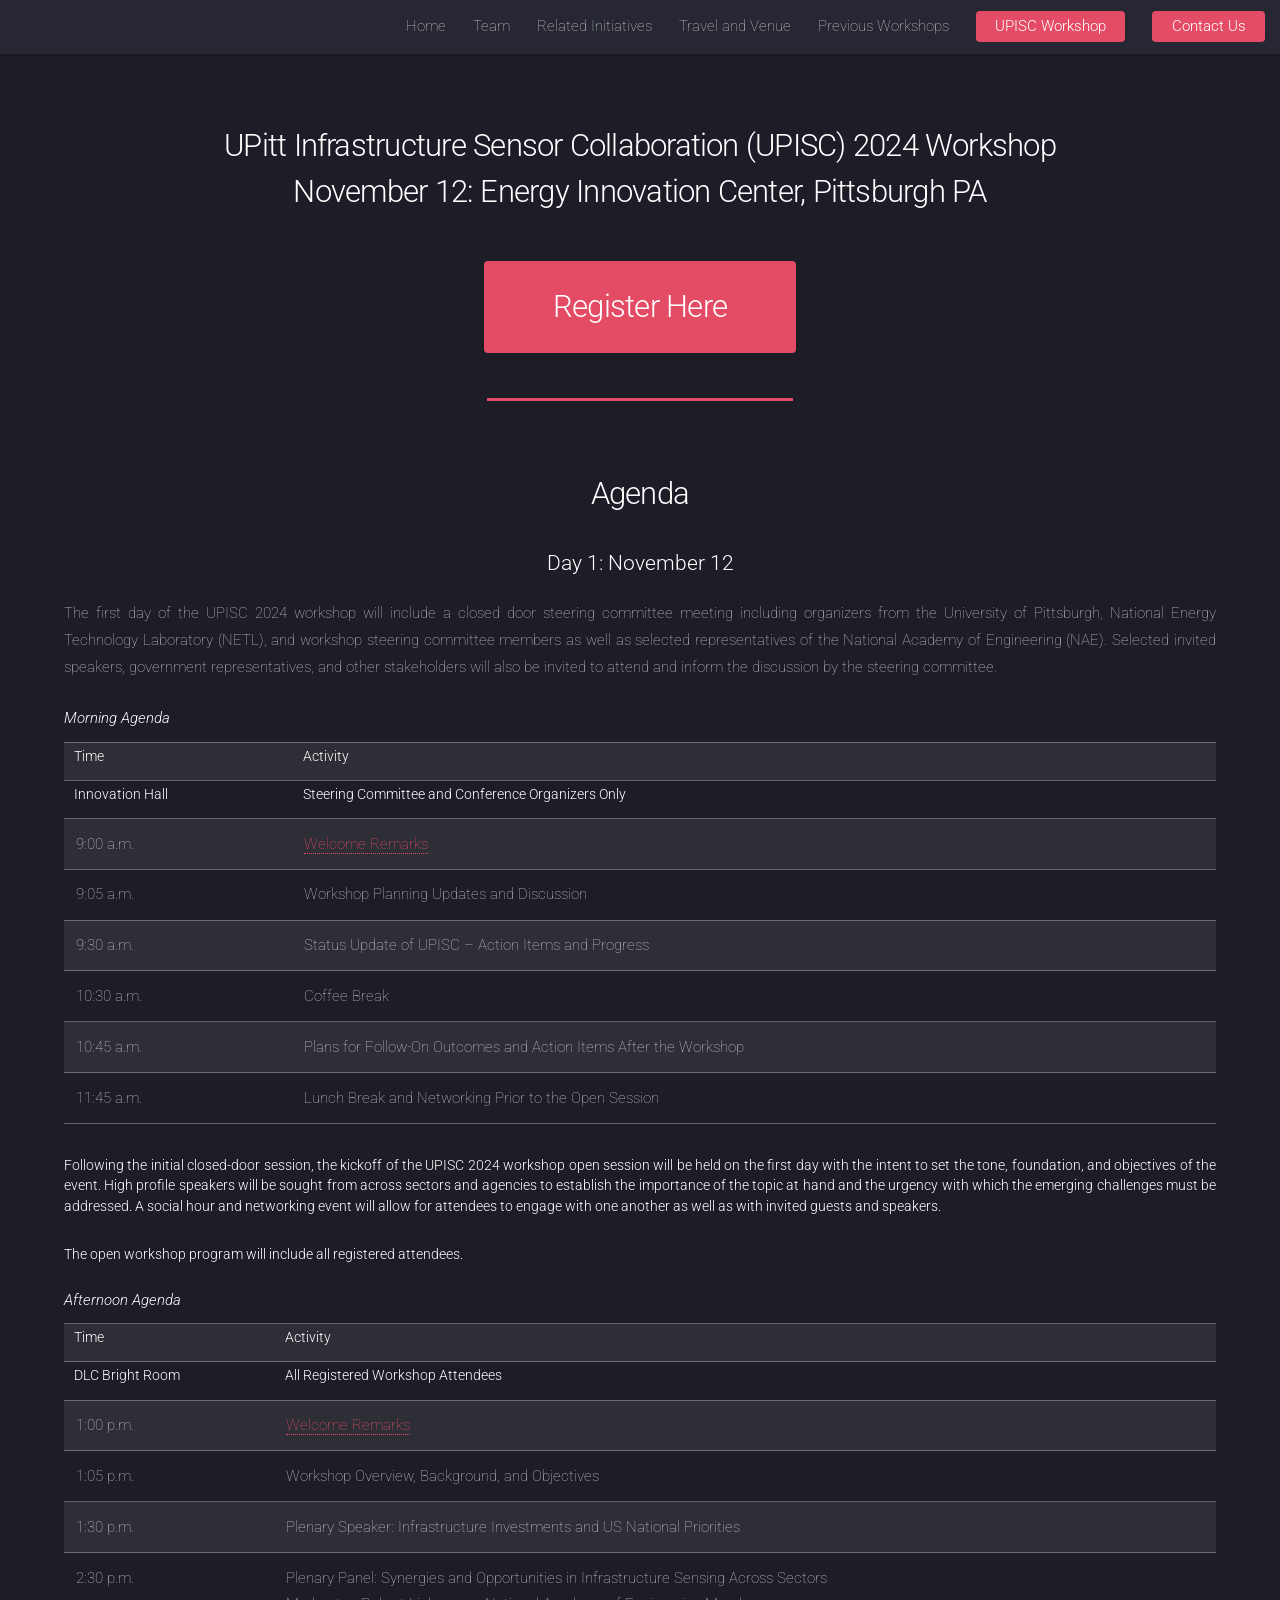
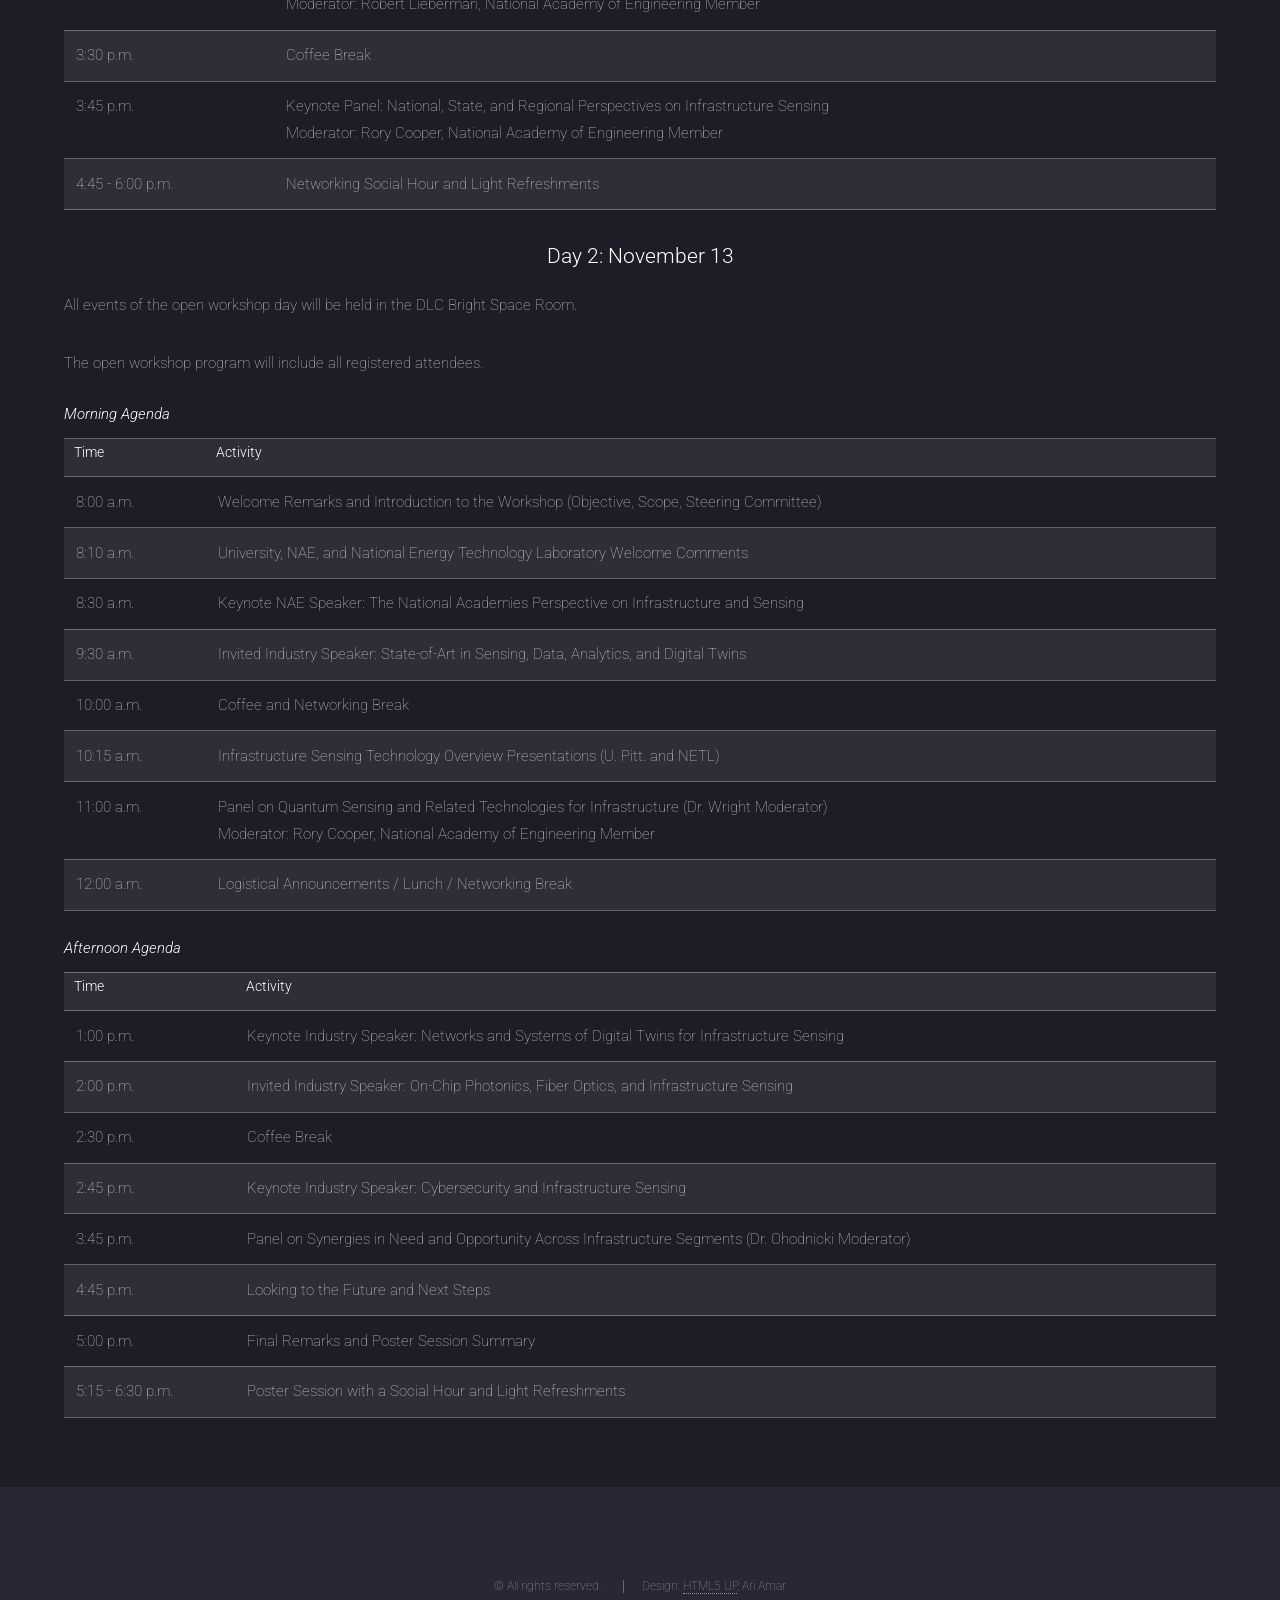
==== commit 9cb8e885: "canonical" ====
--- a/Agenda.html
+++ b/Agenda.html
@@ -9,6 +9,7 @@
 <head>
 	<title>Agenda</title>
 	<meta charset="utf-8" />
+	<link rel="canonical" href="https://upisc.github.io/UPISCWorkshop/Agenda.html" />
 	<meta name="viewport" content="width=device-width, initial-scale=1, user-scalable=no" />
 	<link rel="stylesheet" href="assets/css/main.css" />
 	<noscript>
@@ -19,500 +20,316 @@
 <body class="is-preload">
 	<div id="page-wrapper">
 		
-		<!-- Header -->
-		<header id="header">
-
-			<nav id="nav">
-				<ul>
-					<li><a href="index.html">Home</a></li>
-
-					<li>
-						<a href="#">Team<a>
-								<ul>
-									<li><a href="SteeringCommittee.html">Steering Committee</a></li>
-									<li><a href="ConferenceOrganizers.html">Conference Organizers</a></li>
-									<li><a href="KeyFaculty.html">Key Faculty and Researchers</a></li>
-
-								</ul>
-					</li>
-
-					<li><a href="Agenda.html">Agenda</a></li>
-
-					<li><a href="RelatedInitiatives.html">Related Initiatives</a></li>
-
-					<li><a href="TravelVenue.html">Travel and Venue</a></li>
-
-					<!-- <li><a href="https://pitt.co1.qualtrics.com/jfe/form/SV_eyvDLU1VyBYwr2u" -->
-					<li><a href="https://pitt.co1.qualtrics.com/jfe/form/SV_7OmbRE6JUemgWvY"
-							target="_blank">Registration</a></li>
-					
-					<li><a href="#">Previous Workshops<a>
-						<ul>
-							<li><a href="Agenda2023.html">2023</a></li>
-							<li><a href="Agenda2022.html">2022</a></li>
-						</ul>
-					</li>
-
-				</ul>
-			</nav>
-		</header>
+		<script src="header.js"></script>
 
 		
 		<!-- Main -->
 		<div id="main" class="wrapper style1">
 			<div class="container">
 				<header class="major">
-					<h2>Agenda</h2>
-
-					<p>UPitt Infrastructure Sensor Collaboration (UPISC) 2023 Workshop</p>
-					<!-- <p style="color: #e44c65">*See 9/07 Workshop Presentation Materials Linked To Activites Under Day Two*</p> -->
+					<h2> UPitt Infrastructure Sensor Collaboration (UPISC) 2024 Workshop <br>
+					November 12: <a href="https://www.eicpittsburgh.org/">Energy Innovation Center, Pittsburgh PA</a>
+					<br><br>
+					<a href="https://pitt.co1.qualtrics.com/jfe/form/SV_7OmbRE6JUemgWvY" class="button primary" target="_blank">Register Here</a></h2>
+               
 				</header>
 
 				<!-- Content -->
 
-
-				<h3>Day 1 By Invitation Only:
-					<br>(Organizers, Steering Committee, Invited Speakers)
+				<h2 style="text-align: center;">Agenda</h2>
+				<h3 style="text-align: center;">Day 1: November 12
 				</h3>
-				<h4>Date: November 7, 2023</h4>
-				<h5>Location: <a href="https://www.eicpittsburgh.org/">Energy Innovation Center Pittsburgh
-						(eicpittsburgh.org)</a>
-
-					<br><br>The first day of the UPISCW will be an information exchange between organizers at NETL,
-					University of Pittsburgh, and workshop steering committee members as well as an opportunity for
-					invited speakers and panelists to prepare for the meeting on the subsequent date. City of 
-					Pittsburgh and other regional stakeholders will also be invited for a discussion on infrastructure 
-					sensing and digital twin needs within the local area surrounding the University of Pittsburgh.
+					<p align="justify">
+					The first day of the UPISC 2024 workshop will include a closed door steering 
+					committee meeting including organizers from the University of Pittsburgh, 
+					National Energy Technology Laboratory (NETL), and workshop steering committee 
+					members as well as selected representatives of the National Academy of Engineering 
+					(NAE).  Selected invited speakers, government representatives, and other stakeholders 
+					will also be invited to attend and inform the discussion by the steering committee.
+					</p>
 				</h5>
 
 
-
-
-				<table style="width:100%">
-
-					<tr>
-						<th>Time</th>
-						<th>Activity</th>
-
-					</tr>
-
-					<tr>
-						<th>Innovation Hall</th>
-						<th>Steering Committee and Conference Organizers Only</th>
-
-					</tr>
-
-
-					<tr>
-						<td>1:00 p.m.</td>
-						<td><a href="PDF_Material/2023/Presentations/00_UPISC_IntroductorySlides_Day1.pdf" target="_blank">
-						Welcome Remarks</a></td>
-
-					</tr>
-
-					<tr>
-						<td>1:05 p.m.</td>
-						<td>Workshop Planning Updates and Discussion</td>
-
-					</tr>
-
-					<tr>
-						<td>1:30 p.m.</td>
-						<td>Status Update of UPISC – Action Items and Progress Including Seed Funding  </td>
-
-					</tr>
-
-
-					<tr>
-						<td>2:30 p.m.</td>
-						<td>Coffee Break and Networking Break</td>
-
-					</tr>
-
-
-					<tr>
-						<td>3:00 p.m.</td>
-						<td>Pittsburgh Public Sector Infrastructure Sensing Needs and Roadmapping (Invited)</td>
-
-					</tr>
-
-					<tr>
-						<th>Covestro Room</th>
-						<th>Steering Committee, Conference Organizers, and Invited Speakers / Panelists</th>
-
-					</tr>
-
-
-
-					<tr>
-						<td>4:00 p.m.</td>
-						<td>Overview of Workshop and Final Preparation</td>
-
-					</tr>
-
-					<tr>
-						<td>4:15 p.m.</td>
-						<td>Adjourn </td>
-
-					</tr>
-
-					<tr>
-						<td>4:15 – 6:00 p.m</td>
-						<td>Networking Social Hour and Light Refreshments</td>
-
-					</tr>
-
-				</table>
-
-
-
-				<h3>Open Workshop:
-					<br>(All Registered Attendees)
-				</h3>
-				<h4>Date: November 8, 2023</h4>
-				<h5>Location: <a href="https://www.eicpittsburgh.org/">Energy Innovation Center Pittsburgh
-						(eicpittsburgh.org)</a>, DLC Bright Space 
-
-					<br><br>All events of the open workshop day will be held in the DLC Bright Space Room
-					<br>The open workshop program will include all registered attendees.
-				</h5>
 
 				<i>
 					<h1>Morning Agenda</h1>
 				</i>
-
+				
 				<table style="width:100%">
+
 					<tr>
 						<th>Time</th>
 						<th>Activity</th>
 
 					</tr>
-					<tr>
-						<td>8:00 AM</td>
-						<td><a href="PDF_Material/2023/Presentations/01_Ohodnicki_Intro_slides.pdf" target="_blank">
-							Welcome Remarks and Introduction to the Workshop (Objective, Scope, Steering Committee)</a>
-							
-						</td>
-
-					</tr>
-					<tr>
-						<td>8:10 AM</td>
-						<td>University and NETL Speaker Introduction </td>
-
-					</tr>
-
-					<tr style="height:5px">
-						<td>8:15 AM</td>
-						<td>UPitt and NETL Speakers – Sensing Collaborations and UPISC
-
-							<br>• 10-min Presentation – <a href="https://www.linkedin.com/in/mjholland01/" target="_blank">
-							Dr. Mike Holland, Science Policy and Research Development
-							</a>, <a href="https://www.linkedin.com/in/david-vorp-251b1040/" target="_blank">
-							Dr. David Vorp, Sr. Associate Dean for Research & Facilities
-							</a>, University of Pittsburgh
-							<br>• 10-min <a href="PDF_Material/2023/Presentations/02_Morreale.pdf" target="_blank">Presentation</a> – 
-							<a href="https://www.linkedin.com/in/bryan-morreale-43898455/" target="_blank">
-							Dr. Bryan Morreale, Executive Director
-							</a>, National Energy Technology Laboratory
-
-						</td>
-					</tr>
-					
-					<tr>
-						<td>8:35 AM</td>
-						<td>Update on UPISC and Progress on Prioritized Action Items From Workshop #1
-						
-							<br>• 10-min <a href="PDF_Material/2023/Presentations/03_Ohodnicki_Action_Items.pdf" target="_blank">Presentation</a> 
-							– <a href="https://www.linkedin.com/in/paul-ohodnicki-366ab115/" target="_blank">
-							Dr. Paul Ohodnicki, RK Mellon Faculty Fellow in Energy
-							</a>, University of Pittsburgh
-							<br>• 10-min Q&A
-							
-						</td>
-
-					</tr>
-
-					<tr>
-						<td>8:50 AM</td>
-						<td>Keynote Industry Speaker #1 </td>
-
-					</tr>
-
-
-					<tr style="height:10px;">
-						<td>8:55 AM</td>
-						<td>Topic One – Keynote – The National Academies Perspective on Infrastructure and Sensing
-							<br>• 20-min <a href="PDF_Material/2023/Presentations/04_Oskvig.pdf" target="_blank">Presentation </a>
-							– <a href="https://www.linkedin.com/in/cameron-oskvig-aa29a9/" target="_blank">
-							Dr. Cameron Oskvig, Director Board on Infrastructure and the Constructed Environment
-							</a>, National Academy of Sciences
-							<br>• 10-min Q&A
-
-						</td>
-
-					</tr>
-
-					<tr>
-						<td>9:25 AM</td>
-						<td>Workshop Logistics – Day One, Morning</td>
-					</tr>
-
-
-					<tr>
-						<td>9:25 AM</td>
-						<td>Break</td>
-
-					</tr>
-
-					<tr>
-						<td>9:40 AM</td>
-						<td>Topic Two Speaker Introduction</td>
-
-					</tr>
-
-					<tr>
-						<td>9:45 AM</td>
-						<td>Topic Two – Invited – Standardization of Sensing, Data, and Analytics Across Infrastructure Segments
-							<br>• 20-min <a href="PDF_Material/2023/Presentations/05_Krohm.pdf" target="_blank">Presentation </a>
-							– <a href="https://www.linkedin.com/in/david-krohn-72171465/" target="_blank">
-							Dr. David Krohn, Managing Partner
-							</a>, IEEE Fiber Optic Sensor Standards, P2067
-							<br>• 10-min Q&A
-
-						</td>
-
-					</tr>
-
-
-					<tr>
-						<td>10:15 AM</td>
-						<td>Topic Three Speaker Introduction</td>
-
-					</tr>
-
-					<tr>
-						<td>10:20 AM</td>
-						<td>Topic Three – Sensor Device Technologies Progress Updates (Optical, Passive Wireless, etc.)  
-							<br>• 15-min <a href="PDF_Material/2023/Presentations/06_Wright_and_Ohodnicki_Progress_updates.pdf" target="_blank">Presentation (NETL) </a>
-							- <a href="https://www.linkedin.com/in/ruishu-f-wright-96b26642/" target="_blank">
-							Dr. Ruishu Wright, Research Scientist / Technical Portfolio Lead
-							</a>, National Energy Technology Laboratory
-							<br>• 15-min <a href="PDF_Material/2023/Presentations/06_Wright_and_Ohodnicki_Progress_updates.pdf" target="_blank">Presentation (Pitt) </a>
-							- <a href="https://www.linkedin.com/in/paul-ohodnicki-366ab115/" target="_blank">
-							Dr. Paul Ohodnicki, RK Mellon Faculty Fellow in Energy
-							</a>, University of Pittsburgh
-							<br>• 10-min Q&A
-
-						</td>
-
-					</tr>
-
-					<tr>
-						<td>11:00 AM</td>
-						<td>Panel on Sensing Opportunities and Needs in H2 Infrastructure (Dr. Wright, Moderator)
-							<br>Industry, University and National Lab Perspective
-							<br>• 5-min <a href="PDF_Material/2023/Presentations/07_Frye.pdf" target="_blank">Panelist 1 </a>
-							(DOE Program) – <a href="https://www.linkedin.com/in/evanjamesfrye/" target="_blank">
-							Evan Frye, Physical Scientist
-							</a>, US Department of Energy Headquarters
-							<br>• 5-min <a href="PDF_Material/2023/Presentations/08_Buttner.pdf" target="_blank">Panelist 2 </a>
-							(National Lab and H2 Hubs) – <a href="https://www.linkedin.com/in/william-buttner-6ab0a7226/" target="_blank">
-							Dr. William Buttner, Senior Engineer
-							</a>, National Renewable Energy Lab
-							<br>• 5-min <a href="PDF_Material/2023/Presentations/09_Weiland.pdf" target="_blank">Panelist 3 </a>
-							(NETL Technology) – <a href="" target="_blank">
-							Dr. Nate Weiland
-							</a>, National Energy Technology Lab
-							<br>• 5-min <a href="PDF_Material/2023/Presentations/10_Moore.pdf" target="_blank">Panelist 4 </a>
-							(Industry) – <a href="https://www.linkedin.com/in/chris-moore-gti/" target="_blank">
-							Dr. Chris Moore, Technical Program Manager
-							</a>, GTI Energy
-							<br>• 5-min <a href="PDF_Material/2023/Presentations/11_Demmer.pdf" target="_blank">Panelist 5 </a>
-							(Industry) – <a href="https://www.linkedin.com/in/troy-demmer-27037526/" target="_blank">
-							Dr. Troy Demmer, CPO, Cofounder
-							</a>, Gecko Robotics
-							<!-- <br>• Other Panelists - To Be Announced -->
-							<br>• 35-min Moderated Q&A
-
-
-						</td>
-
-					</tr>
-
-					<tr>
-						<td>12:00 PM</td>
-						<td>Logistical Announcements / Lunch / Networking Break</td>
-
-					</tr>
-
+
+					<tr>
+						<th>Innovation Hall</th>
+						<th>Steering Committee and Conference Organizers Only</th>
+
+					</tr>
+
+
+					<tr>
+						<td>9:00 a.m.</td>
+						<td><a href="" target="_blank">
+						Welcome Remarks</a></td>
+
+					</tr>
+
+					<tr>
+						<td>9:05 a.m.</td>
+						<td>Workshop Planning Updates and Discussion</td>
+
+					</tr>
+
+					<tr>
+						<td>9:30 a.m.</td>
+						<td>Status Update of UPISC – Action Items and Progress </td>
+
+					</tr>
+
+
+					<tr>
+						<td>10:30 a.m.</td>
+						<td>Coffee Break</td>
+
+					</tr>
+
+
+					<tr>
+						<td>10:45 a.m.</td>
+						<td>Plans for Follow-On Outcomes and Action Items After the Workshop</td>
+
+					</tr>
+
+					<tr>
+						<td>11:45 a.m.</td>
+						<td>Lunch Break and Networking Prior to the Open Session</td>
+
+					</tr>
 
 				</table>
+				
+				<h5><p align="justify">
+				Following the initial closed-door session, the kickoff of the 
+				UPISC 2024 workshop open session will be held on the first day with the 
+				intent to set the tone, foundation, and objectives of the event.  High 
+				profile speakers will be sought from across sectors and agencies to 
+				establish the importance of the topic at hand and the urgency with which 
+				the emerging challenges must be addressed.  A social hour and networking 
+				event will allow for attendees to engage with one another as well as with 
+				invited guests and speakers.
+				</p>
+				<p align="justify">
+				The open workshop program will include all registered attendees.
+				</p>
+				
+				</h5>
+				
 				<i>
 					<h1>Afternoon Agenda</h1>
 				</i>
-
 				<table style="width:100%" class="centered">
+
+
 					<tr>
 						<th>Time</th>
 						<th>Activity</th>
 
 					</tr>
-					<tr>
-						<td>1:15 PM</td>
-						<td>Afternoon Announcements</td>
-
-					</tr>
-					<tr>
-						<td>1:20 PM</td>
-						<td>Keynote Speaker #2 Introduction</td>
-
-					</tr>
-
-					<tr>
-						<td>1:25 PM</td>
-						<td>Topic Four – Keynote – Digital Twins Applied to Infrastructure Sensing
-							<br>• 20-min <a href="PDF_Material/2023/Presentations/12_Tiwari.pdf" target="_blank">Presentation </a>
-							– <a href="https://www.linkedin.com/in/arvind-kumar-tiwari-95224019/" target="_blank">
-							Dr. Arvind Tiwari, Program Manager
-							</a>, GE Vernova
-							<br>• 10-min Q&A
-
-
-						</td>
-
-					</tr>
-
-					<tr>
-						<td>1:55 PM</td>
-						<td>Topic Five Speaker Introduction</td>
-
-					</tr>
-
-
-					<tr>
-						<td>2:00 PM</td>
-						<td>Topic Five – Invited – Electric Power Grid Sensing, Analytics, and Digital Twins
-							<br>• 20-min <a href="PDF_Material/2023/Presentations/13_Gill.pdf" target="_blank">Presentation </a>
-							– <a href="https://www.linkedin.com/in/jeremyngill/" target="_blank">
-							Jeremy Gill, Interim Chief Information Officer
-							</a>, Duquesne Light Company
-							<br>• 10-min Q&A
-
-						</td>
-
-					</tr>
-
-					<tr>
-						<td>2:30 PM</td>
-						<td>Topic Six Speaker Introduction</td>
-
-					</tr>
-
-
-					<tr>
-						<td>2:35 PM</td>
-						<td>Topic Six – Invited – Open Standards in Wireless Sensors
-							<br>• 20-min <a href="PDF_Material/2023/Presentations/14_Ziolkowski.pdf" target="_blank">Presentation </a>
-							– <a href="https://www.linkedin.com/in/christopher-ziolkowski-b3672a29/" target="_blank">
-							Christopher Ziolkowski, R&D Manager, Sensors and Automation
-							</a>, GTI Energy and Wi-SUN Alliance
-							<br>• 10-min Q&A
-						</td>
-
-					</tr>
-
-					<tr>
-						<td>3:05 PM</td>
-						<td>Break</td>
-
-					</tr>
-
-					<tr>
-						<td>3:30 PM</td>
-						<td>Panel on Sensing Opportunities and Needs in Transportation / Civil Infrastructure (Dr. Ohodnicki Moderator)
-							<br>Industry, University and National Lab Perspective
-							<br>• 5-min <a href="PDF_Material/2023/Presentations/15_Atkinson.pdf" target="_blank">Panelist 1 </a>
-							(DOT Representative) – <a href="https://www.linkedin.com/in/chrisatkinson55/" target="_blank">
-							Chris Atkinson, Deputy Director
-							</a>, ARPA-I / Department of Transportation
-							<br>• 5-min <a href="PDF_Material/2023/Presentations/16_Rizzo.pdf" target="_blank">Panelist 2 </a>
-							(Technologies – U. Pitt.) – <a href="https://www.linkedin.com/in/piervincenzo-rizzo-73828452/" target="_blank">
-							Dr. Piervincenzo Rizzo, Full Professor
-							</a>, University of Pittsburgh
-							<br>• 5-min <a href="PDF_Material/2023/Presentations/17_Szczur.pdf" target="_blank">Panelist 3 </a>
-							(IRISE Consortium – U. Pitt.) – <a href="" target="_blank">
-							Joseph Szczur, Executive Director of IRISE Consortium
-							</a>, University of Pittsburgh
-							<br>• 5-min <a href="" target="_blank">Panelist 4 </a>
-							(City of Pittsburgh) – <a href="https://www.linkedin.com/in/chaseklingensmith/" target="_blank">
-							Chase Klingensmith, Autonomous Vehicles Policy Analyst
-							</a>, City of Pittsburgh
-							<br>• 5-min <a href="PDF_Material/2023/Presentations/18_Bethune.pdf" target="_blank">Panelist 5 </a>
-							(City of Pittsburgh) – <a href="https://www.linkedin.com/in/michael-c-bethune/" target="_blank">
-							Michael Bethune, Policy Analyst
-							</a>, City of Pittsburgh
-							<!-- <br>• Other Panelists - To Be Announced -->
-							<br>• 35-min Moderated Q&A
-							
-						</td>
-
-					</tr>
-
-					<tr>
-						<td>4:30 PM</td>
-						<td>Summary of Action Items and Preparation for Report Out
-
-						</td>
-
-					</tr>
-
-					<tr>
-						<td>4:35 PM</td>
-						<td>Looking to the Future and Next Steps (Ohodnicki, Wright, Steering Committee)
-							<br>• <a href="PDF_Material/2023/Presentations/19_Closeout Report.pdf" target="_blank">
-							Workshop closeout report discussion</a> 
-							<br>• Where we go from here and how to be involved
-							<br>• Etc. 
-							
-						
-						</td>
-
-					</tr>
-
-					<tr>
-						<td>4:45 PM</td>
+
+					<tr>
+						<th>DLC Bright Room</th>
+						<th>All Registered Workshop Attendees</th>
+
+					</tr>
+
+
+					<tr>
+						<td>1:00 p.m.</td>
+						<td><a href="" target="_blank">
+						Welcome Remarks</a></td>
+
+					</tr>
+
+					<tr>
+						<td>1:05 p.m.</td>
+						<td>Workshop Overview, Background, and Objectives</td>
+
+					</tr>
+					
+					<tr>
+						<td>1:30 p.m.</td>
+						<td>Plenary Speaker: Infrastructure Investments and US National Priorities</td>
+
+					</tr>
+
+					<tr>
+						<td>2:30 p.m.</td>
+						<td>Plenary Panel: Synergies and Opportunities in Infrastructure Sensing Across Sectors
+						<br>Moderator: Robert Lieberman, National Academy of Engineering Member</td>
+
+					</tr>
+
+
+					<tr>
+						<td>3:30 p.m.</td>
+						<td>Coffee Break</td>
+
+					</tr>
+
+
+					<tr>
+						<td>3:45 p.m.</td>
+						<td>Keynote Panel: National, State, and Regional Perspectives on Infrastructure Sensing
+						<br>Moderator: Rory Cooper, National Academy of Engineering Member</td>
+
+					</tr>
+
+					<tr>
+						<td>4:45 - 6:00 p.m.</td>
+						<td>Networking Social Hour and Light Refreshments</td>
+
+					</tr>
+
+				</table>
+
+				<h3 style="text-align: center;">Day 2: November 13
+				</h3>
+					<p align="justify"><th> 
+					All events of the open workshop day will be held in the DLC Bright Space Room.
+					</th></p>
+					<p align="justify">
+					The open workshop program will include all registered attendees. 
+					</p>
+				</h5>
+
+				<i>
+					<h1>Morning Agenda</h1>
+				</i>
+				
+				<table style="width:100%">
+
+					<tr>
+						<th>Time</th>
+						<th>Activity</th>
+
+					</tr>
+
+					<tr>
+						<td>8:00 a.m.</td>
+						<td>Welcome Remarks and Introduction to the Workshop (Objective, Scope, Steering Committee)</td>
+
+					</tr>
+
+
+					<tr>
+						<td>8:10 a.m.</td>
+						<td>University, NAE, and National Energy Technology Laboratory Welcome Comments</td>
+
+					</tr>
+
+					<tr>
+						<td>8:30 a.m.</td>
+						<td>Keynote NAE Speaker: The National Academies Perspective on Infrastructure and Sensing</td>
+
+					</tr>
+
+					<tr>
+						<td>9:30 a.m.</td>
+						<td>Invited Industry Speaker: State-of-Art in Sensing, Data, Analytics, and Digital Twins </td>
+
+					</tr>
+
+
+					<tr>
+						<td>10:00 a.m.</td>
+						<td>Coffee and Networking Break</td>
+
+					</tr>
+
+
+					<tr>
+						<td>10:15 a.m.</td>
+						<td>Infrastructure Sensing Technology Overview Presentations (U. Pitt. and NETL)</td>
+
+					</tr>
+
+					<tr>
+						<td>11:00 a.m.</td>
+						<td>Panel on Quantum Sensing and Related Technologies for Infrastructure (Dr. Wright Moderator)
+						<br>Moderator: Rory Cooper, National Academy of Engineering Member</td>
+
+					</tr>
+					
+					<tr>
+						<td>12:00 a.m.</td>
+						<td>Logistical Announcements / Lunch / Networking Break </td>
+
+					</tr>
+
+				</table>
+				
+				<i>
+					<h1>Afternoon Agenda</h1>
+				</i>
+				<table style="width:100%" class="centered">
+
+
+					<tr>
+						<th>Time</th>
+						<th>Activity</th>
+
+					</tr>
+
+					<tr>
+						<td>1:00 p.m.</td>
+						<td>Keynote Industry Speaker: Networks and Systems of Digital Twins for Infrastructure Sensing</td>
+
+					</tr>
+
+					<tr>
+						<td>2:00 p.m.</td>
+						<td>Invited Industry Speaker: On-Chip Photonics, Fiber Optics, and Infrastructure Sensing</td>
+
+					</tr>
+					
+					<tr>
+						<td>2:30 p.m.</td>
+						<td>Coffee Break</td>
+
+					</tr>
+
+					<tr>
+						<td>2:45 p.m.</td>
+						<td>Keynote Industry Speaker: Cybersecurity and Infrastructure Sensing </td>
+
+					</tr>
+
+
+					<tr>
+						<td>3:45 p.m.</td>
+						<td>Panel on Synergies in Need and Opportunity Across Infrastructure Segments (Dr. Ohodnicki Moderator)</td>
+
+					</tr>
+
+
+					<tr>
+						<td>4:45 p.m.</td>
+						<td>Looking to the Future and Next Steps</td>
+
+					</tr>
+					
+					<tr>
+						<td>5:00 p.m.</td>
 						<td>Final Remarks and Poster Session Summary</td>
 
 					</tr>
 
 					<tr>
-						<td>5:00 - 6:30 PM</td>
-						<td>Poster Session with a Social Hour and Light Refreshments
-							<br><br>• Sara Akhavan Abdollahian: <a href="PDF_Material/2023/Posters/UPISC_Poster_Akhavan.pdf" target="_blank">Multi-Fidelity Framework for Thermal Conductivity of Al−Cu </a>
-							<br>• Jagannath Devkota, Richard Pingree: <a href="PDF/Devkota & Pingree.pdf" target="_blank">Passive Wireless Surface Acoustic Wave Sensors and Wireless Telemetry</a>
-							<br>• Berkay Bostan: <a href="PDF_Material/2023/Posters/UPISC_Poster_Bostan.pdf" target="_blank">Data-driven Local Porosity Prediction in Laser Powder Bed Fusion via In-situ Monitoring</a>
-							<br>• Matthew M. Brister: <a href="PDF_Material/2023/Posters/UPISC_Poster_Brister.pdf" target="_blank">Review of Sensors for In-Situ Amine Degradation Monitoring in Post-Combustion Carbon Capture</a>
-							<br>• Sandeep Reddy Bukka: <a href="PDF_Material/2023/Posters/UPISC_Poster_Bukka.pdf" target="_blank">Intelligent and real time data analytics for fiber optic sensors using deep neural networks</a>
-							<br>• Daejin Kim: <a href="PDF_Material/2023/Posters/UPISC_Poster_Daejin.pdf" target="_blank">Optical Fiber Sensors Capable of Monitoring Harsh Subsurface Conditions for H2 Storage Applications</a>
-							<br>• Jagannath Devkota: <a href="PDF_Material/2023/Posters/UPISC_Poster_Devkota.pdf" target="_blank">Passive Wireless Sensing of Methane Leak and Monitoring Corrosion in Pipelines</a>
-							<br>• Nageswara Lalam: <a href="PDF_Material/2023/Posters/UPISC_Poster_Lalam.pdf" target="_blank">Distributed Fiber Optic Sensor Systems for Multi-Parameter Monitoring</a>
-							<br>• William Harbert: <a href="PDF_Material/2023/Posters/UPISC_Poster_Harbert.pdf" target="_blank">The Instrumented City: Geo Observatory</a>
-							<br>• Edward Hoffman: <a href="PDF_Material/2023/Posters/UPISC_Poster_Hoffman.pdf" target="_blank">Single crystal fiber growth via LHPG method with focus on material melting properties</a>
-							<br>• Dolendra Karki: <a href="PDF_Material/2023/Posters/UPISC_poster_Karki.pdf" target="_blank">Fiber optic current/magnetic field sensor for Power grid monitoring applications</a>
-							<br>• Paul Kyros: <a href="PDF_Material/2023/Posters/UPISC_Poster_Kyros.pdf" target="_blank">Machine Learning on Intermittently Powered Microcontrollers</a>
-							<br>• Gary R. Lander: <a href="PDF_Material/2023/Posters/UPISC_Poster_Lander.pdf" target="_blank">Laser-heated Pedestal Growth and Raman DTS for Harsh-environment Applications</a>
-							<br>• Scott Crawford: <a href="PDF_Material/2023/Posters/UPISC_Poster_Crawford.pdf" target="_blank">Quantum for Energy Systems and Technologies</a>
-							<br>• Maher Khan: <a href="PDF_Material/2023/Posters/UPISC_Poster_MaherKhan.pdf" target="_blank">Simplifying the Deployment of Intrusion-Tolerant SCADA by Leveraging Cloud Resources</a>
-							<br>• Badri P Mainali: <a href="PDF_Material/2023/Posters/UPISC_Poster_Mainali.pdf" target="_blank">Multi-parameter Optical Fiber Sensor for Simultaneous Monitoring of Humidity, Pressure, CO2, and Corrosion</a>
-							<br>• Khurram Naeem: <a href="PDF_Material/2023/Posters/UPISC_Poster_Naeem.pdf" target="_blank">Pipeline Health Monitoring using Fiber-optic Sensor Technology and Ultrasonic Guidedwave</a>
-							<br>• Enrico Sarcinelli: <a href="PDF_Material/2023/Posters/UPISC_Poster_Sarcinelli.pdf" target="_blank">Fusion of Distributed Fiber Optics, Acoustic NDE and Physics-Based AI for Spent Fuel Monitoring</a>
-							<br>• Yang-Duan Su: <a href="PDF_Material/2023/Posters/UPISC_Poster_Su.pdf" target="_blank">Towards Portable and Simultaneous Gas/Temperature Fiber Optic Point Sensor Interrogator for Electrical Assets Health Monitoring</a>
-							<br>• Tulika Khanikar: <a href="PDF_Material/2023/Posters/UPISC_Poster_Tulika.pdf" target="_blank">Simulation of fiber optic Multimode Interferometer with COMSOL Multiphysics and its Application</a>
-							<br>• Abhishek Viswanathan: <a href="PDF_Material/2023/Posters/UPISC_Poster_Viswanathan.pdf" target="_blank">Social Sensor Network: A distributed hyper-local network of low-cost air quality sensors and community scientists</a>
-							<br>• Jordan Chapman: <a href="PDF_Material/2023/Posters/UPISC_Poster_Wuenschell.pdf" target="_blank">Modeling and Experimental Testing of High-temperature Stable Sensor Materials for Gas Monitoring</a>
-							<br>• Zidao Zeng: <a href="PDF_Material/2023/Posters/UPISC_Poster_Zeng.pdf" target="_blank">Size-based Molecule Discrimination and Detection via Single-Walled Carbon Nanotube@Metal Organic Framework Composite Field-Effect Transistor</a>
-							<br>• Pengdi Zhang: <a href="PDF_Material/2023/Posters/UPISC_Poster_Zhang.pdf" target="_blank">Innovative Fusion for Pipeline Corrosion Detection: Fiber Optic Sensing, Physics-Based Modeling, and Deep Learning </a>
-						</td>
+						<td>5:15 - 6:30 p.m.</td>
+						<td>Poster Session with a Social Hour and Light Refreshments  </td>
 
 					</tr>
 
@@ -544,14 +361,7 @@
 			</div>
 		</div>
 
-		<!-- Footer -->
-		<footer id="footer">
-
-			<ul class="copyright">
-				<li>&copy; All rights reserved.</li>
-				<li>Design: <a href="http://html5up.net">HTML5 UP</a>, Ari Amar</li>
-			</ul>
-		</footer> 
+		<script src="footer.js"></script>
 
 	</div>
 
